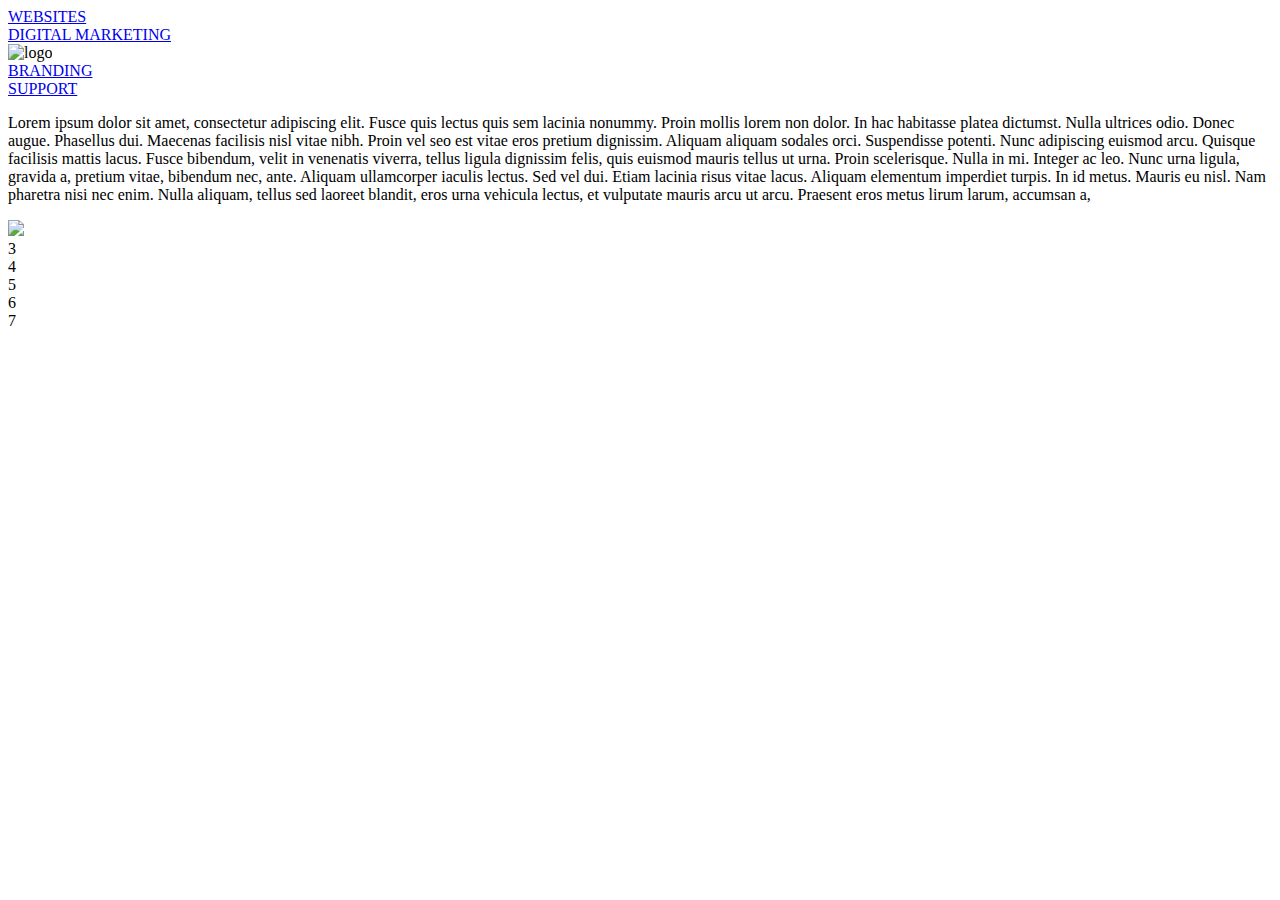
==== hotbot.html @ bc52f697 "Add files via upload" ====
<!doctype html>
<html>
<head>
<meta charset="UTF-8">
<title>Untitled Document</title>
<link href="hotbot.css" rel="stylesheet">
<link href="https://fonts.googleapis.com/css?family=Lato" rel="stylesheet">
</head>

<body>
<div id="wrapper">
<div class="forside">
	<div class="top">
	<div class="navbar">
	<div class="menu_1">
		<li><a href="#">WEBSITES</a></li>
		<li><a href="#">DIGITAL MARKETING</a></li>
	</div>
	<div class="logo">
		<img src="logo.png" alt="logo">
	</div>
	<div class="menu_2">
		<li><a href="#">BRANDING</a></li>
		<li><a href="#">SUPPORT</a></li>
	</div>
	</div>
	</div>
</div>
<div class="web_1">
	<div class="tekst">
		<p>Lorem ipsum dolor sit amet, consectetur adipiscing elit. Fusce quis lectus quis sem lacinia nonummy. Proin mollis lorem non dolor. In hac habitasse platea dictumst. Nulla ultrices odio. Donec augue. Phasellus dui. Maecenas facilisis nisl vitae nibh. Proin vel seo est vitae eros pretium dignissim. Aliquam aliquam sodales orci. Suspendisse potenti. Nunc adipiscing euismod arcu. Quisque facilisis mattis lacus. Fusce bibendum, velit in venenatis viverra, tellus ligula dignissim felis, quis euismod mauris tellus ut urna. Proin scelerisque. Nulla in mi. Integer ac leo. Nunc urna ligula, gravida a, pretium vitae, bibendum nec, ante. Aliquam ullamcorper iaculis lectus. Sed vel dui. Etiam lacinia risus vitae lacus. Aliquam elementum imperdiet turpis. In id metus. Mauris eu nisl. Nam pharetra nisi nec enim. Nulla aliquam, tellus sed laoreet blandit, eros urna vehicula lectus, et vulputate mauris arcu ut arcu. Praesent eros metus lirum larum, accumsan a, </p>
	</div>
	<div id="billede">
		<img src="webbillede.png">
	</div>
</div>
<div class="web_2">3</div>
<div class="digital_1">4</div>
<div class="digital_2">5</div>
<div class="branding_1">6</div>
<div class="branding_2">7</div>
</div>
</body>
</html>
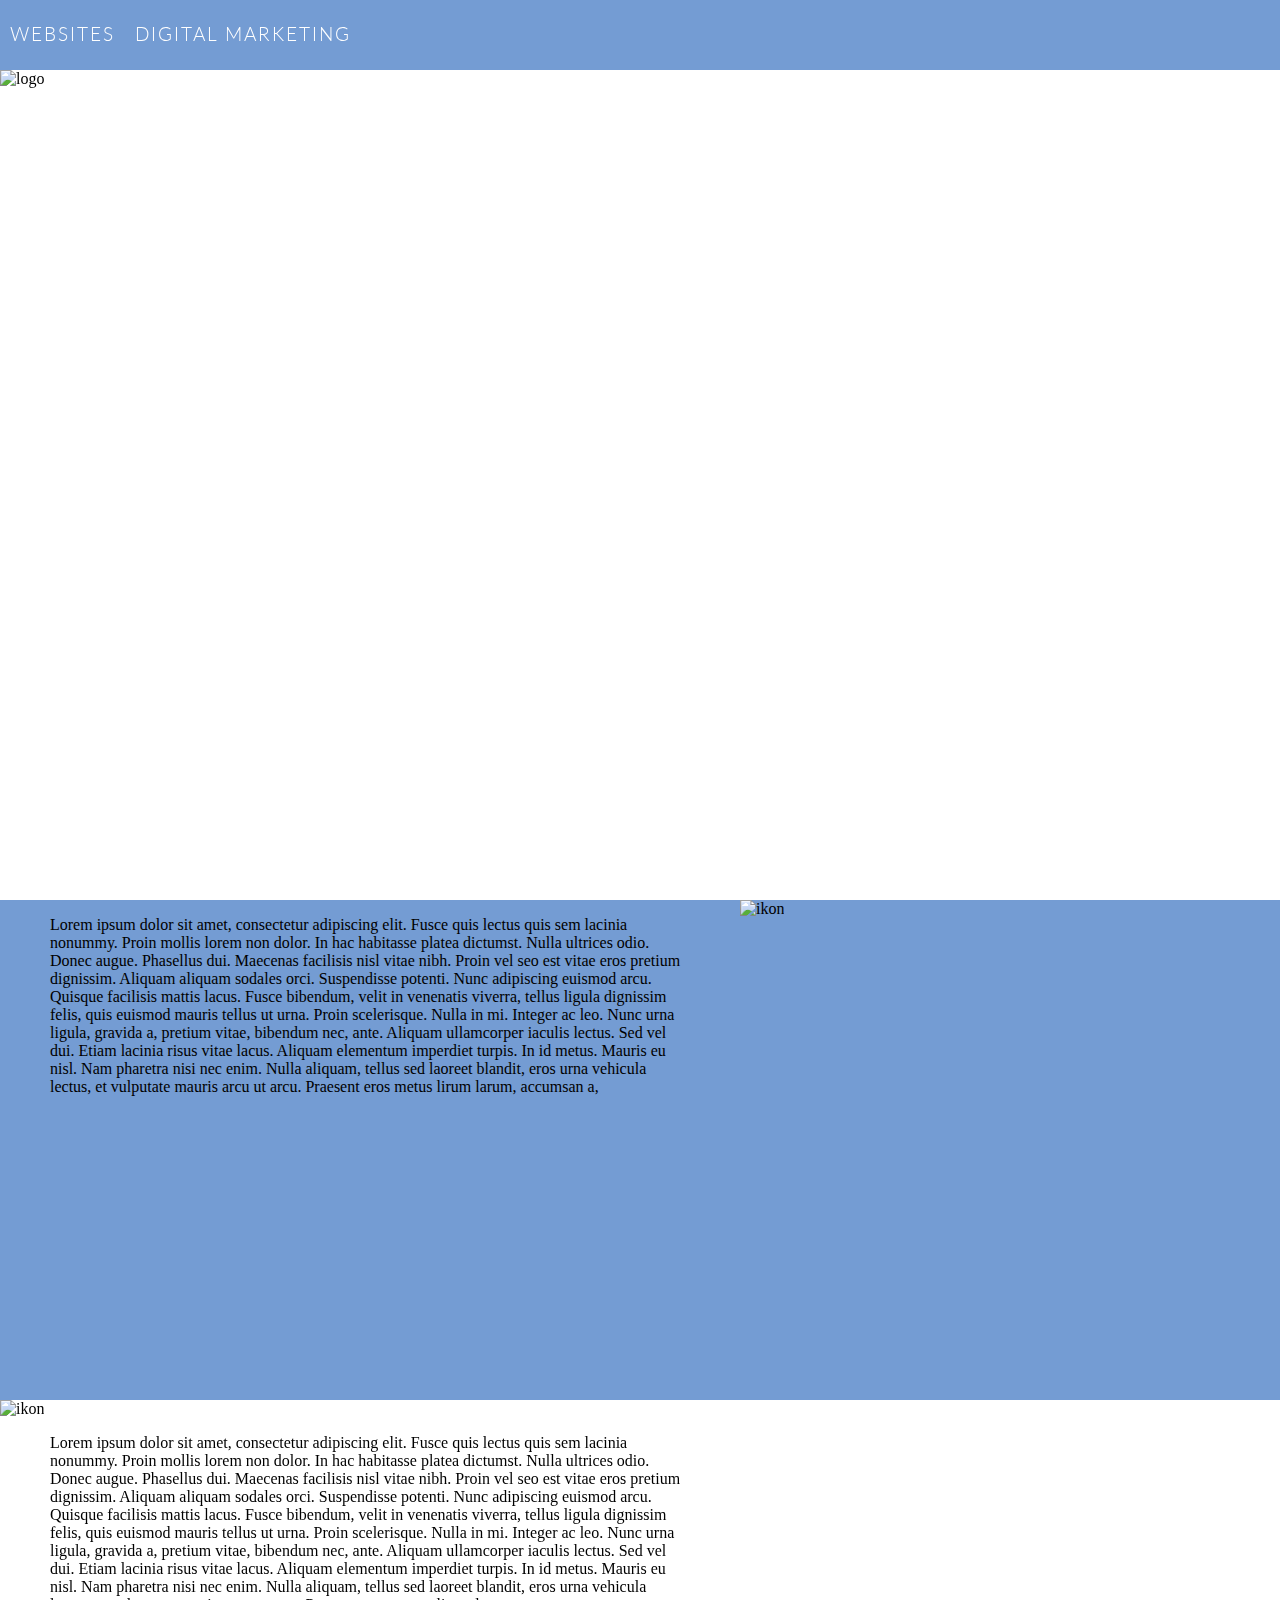
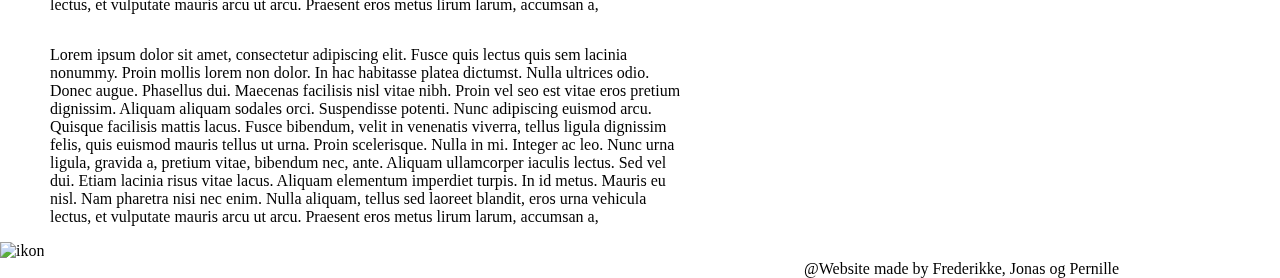
==== commit 35121a58: "Add files via upload" ====
--- a/hotbot.html
+++ b/hotbot.html
@@ -3,42 +3,69 @@
 <head>
 <meta charset="UTF-8">
 <title>Untitled Document</title>
+<meta name="viewport" content="width=device-width; initial-scale=1;">
 <link href="hotbot.css" rel="stylesheet">
 <link href="https://fonts.googleapis.com/css?family=Lato" rel="stylesheet">
 </head>
 
 <body>
 <div id="wrapper">
-<div class="forside">
-	<div class="top">
-	<div class="navbar">
-	<div class="menu_1">
-		<li><a href="#">WEBSITES</a></li>
-		<li><a href="#">DIGITAL MARKETING</a></li>
+  <div class="forside">
+    <div class="top">
+      <div id="navbar">
+        <div class="menu_1">
+          <li><a href="#web_1">WEBSITES</a></li>
+          <li><a href="#digital_1">DIGITAL MARKETING</a></li>
+        </div>
+        <div class="logo"> <img src="logo.png" alt="logo"> </div>
+        <div class="menu_2">
+          <li><a href="#branding_1">BRANDING</a></li>
+          <li><a href="#">SUPPORT</a></li>
+        </div>
+      </div>
+    </div>
+  </div>
+  <div class="web_1">
+    <div class="tekst">
+      <p>Lorem ipsum dolor sit amet, consectetur adipiscing elit. Fusce quis lectus quis sem lacinia nonummy. Proin mollis lorem non dolor. In hac habitasse platea dictumst. Nulla ultrices odio. Donec augue. Phasellus dui. Maecenas facilisis nisl vitae nibh. Proin vel seo est vitae eros pretium dignissim. Aliquam aliquam sodales orci. Suspendisse potenti. Nunc adipiscing euismod arcu. Quisque facilisis mattis lacus. Fusce bibendum, velit in venenatis viverra, tellus ligula dignissim felis, quis euismod mauris tellus ut urna. Proin scelerisque. Nulla in mi. Integer ac leo. Nunc urna ligula, gravida a, pretium vitae, bibendum nec, ante. Aliquam ullamcorper iaculis lectus. Sed vel dui. Etiam lacinia risus vitae lacus. Aliquam elementum imperdiet turpis. In id metus. Mauris eu nisl. Nam pharetra nisi nec enim. Nulla aliquam, tellus sed laoreet blandit, eros urna vehicula lectus, et vulputate mauris arcu ut arcu. Praesent eros metus lirum larum, accumsan a, </p>
+    </div>
+    <div class="billede"> <img src="webbillede.png" alt="ikon"> </div>
+  </div>
+  <div class="web_2">
+    <div class="tom"></div>
+    <div class="betaling_1"></div>
+    <div class="betaling_2"></div>
+    <div class="tom"></div>
+  </div>
+  <div class="digital_1">
+    <div class="billede"> <img src="dm.png" alt="ikon"> </div>
+    <div class="tekst">
+      <p>Lorem ipsum dolor sit amet, consectetur adipiscing elit. Fusce quis lectus quis sem lacinia nonummy. Proin mollis lorem non dolor. In hac habitasse platea dictumst. Nulla ultrices odio. Donec augue. Phasellus dui. Maecenas facilisis nisl vitae nibh. Proin vel seo est vitae eros pretium dignissim. Aliquam aliquam sodales orci. Suspendisse potenti. Nunc adipiscing euismod arcu. Quisque facilisis mattis lacus. Fusce bibendum, velit in venenatis viverra, tellus ligula dignissim felis, quis euismod mauris tellus ut urna. Proin scelerisque. Nulla in mi. Integer ac leo. Nunc urna ligula, gravida a, pretium vitae, bibendum nec, ante. Aliquam ullamcorper iaculis lectus. Sed vel dui. Etiam lacinia risus vitae lacus. Aliquam elementum imperdiet turpis. In id metus. Mauris eu nisl. Nam pharetra nisi nec enim. Nulla aliquam, tellus sed laoreet blandit, eros urna vehicula lectus, et vulputate mauris arcu ut arcu. Praesent eros metus lirum larum, accumsan a, </p>
+    </div>
+  </div>
+  <div class="digital_2">
+	<div class="tom"></div>
+    <div class="betaling_1"></div>
+    <div class="betaling_2"></div>
+    <div class="tom"></div>
+  </div>
+  <div class="branding_1">
+	<div class="tekst">
+      <p>Lorem ipsum dolor sit amet, consectetur adipiscing elit. Fusce quis lectus quis sem lacinia nonummy. Proin mollis lorem non dolor. In hac habitasse platea dictumst. Nulla ultrices odio. Donec augue. Phasellus dui. Maecenas facilisis nisl vitae nibh. Proin vel seo est vitae eros pretium dignissim. Aliquam aliquam sodales orci. Suspendisse potenti. Nunc adipiscing euismod arcu. Quisque facilisis mattis lacus. Fusce bibendum, velit in venenatis viverra, tellus ligula dignissim felis, quis euismod mauris tellus ut urna. Proin scelerisque. Nulla in mi. Integer ac leo. Nunc urna ligula, gravida a, pretium vitae, bibendum nec, ante. Aliquam ullamcorper iaculis lectus. Sed vel dui. Etiam lacinia risus vitae lacus. Aliquam elementum imperdiet turpis. In id metus. Mauris eu nisl. Nam pharetra nisi nec enim. Nulla aliquam, tellus sed laoreet blandit, eros urna vehicula lectus, et vulputate mauris arcu ut arcu. Praesent eros metus lirum larum, accumsan a, </p>
+    </div>
+    <div class="billede"> <img src="brandingikon.png" alt="ikon"> </div>
+  </div>
+  <div class="branding_2">
+	<div class="tom"></div>
+    <div class="betaling_1"></div>
+    <div class="betaling_2"></div>
+    <div class="tom"></div>
+  </div>
+	<div class="support">
+		
 	</div>
-	<div class="logo">
-		<img src="logo.png" alt="logo">
-	</div>
-	<div class="menu_2">
-		<li><a href="#">BRANDING</a></li>
-		<li><a href="#">SUPPORT</a></li>
-	</div>
-	</div>
-	</div>
-</div>
-<div class="web_1">
-	<div class="tekst">
-		<p>Lorem ipsum dolor sit amet, consectetur adipiscing elit. Fusce quis lectus quis sem lacinia nonummy. Proin mollis lorem non dolor. In hac habitasse platea dictumst. Nulla ultrices odio. Donec augue. Phasellus dui. Maecenas facilisis nisl vitae nibh. Proin vel seo est vitae eros pretium dignissim. Aliquam aliquam sodales orci. Suspendisse potenti. Nunc adipiscing euismod arcu. Quisque facilisis mattis lacus. Fusce bibendum, velit in venenatis viverra, tellus ligula dignissim felis, quis euismod mauris tellus ut urna. Proin scelerisque. Nulla in mi. Integer ac leo. Nunc urna ligula, gravida a, pretium vitae, bibendum nec, ante. Aliquam ullamcorper iaculis lectus. Sed vel dui. Etiam lacinia risus vitae lacus. Aliquam elementum imperdiet turpis. In id metus. Mauris eu nisl. Nam pharetra nisi nec enim. Nulla aliquam, tellus sed laoreet blandit, eros urna vehicula lectus, et vulputate mauris arcu ut arcu. Praesent eros metus lirum larum, accumsan a, </p>
-	</div>
-	<div id="billede">
-		<img src="webbillede.png">
-	</div>
-</div>
-<div class="web_2">3</div>
-<div class="digital_1">4</div>
-<div class="digital_2">5</div>
-<div class="branding_1">6</div>
-<div class="branding_2">7</div>
-</div>
+	<footer>
+		@Website made by Frederikke, Jonas og Pernille
+	</footer>
 </body>
 </html>
--- a/hotbot.css
+++ b/hotbot.css
@@ -0,0 +1,114 @@
+@charset "UTF-8";
+/* CSS Document */
+body {
+	margin: 0;
+	padidng: 0;
+}
+#wrapper {
+	display: flex;
+	flex-wrap: wrap;
+	justify-content: space-around;
+	margin-left: auto;
+	margin-right: auto;
+	min-height: 100%;
+}
+
+.forside {
+	display: flex;
+	width: 100%;
+	height: 900px;
+	background-image: url(forside.jpg);
+	background-position: center;
+	background-size: cover;
+	position: fixed;
+	z-index: -10;
+}
+.menu_1 {
+	width: 40%;
+	height: 70px;
+	
+	
+}
+.logo {
+	width: 20%;
+}
+.logo img {
+	width: 20%;
+	position: fixed;
+	
+}
+.menu_2 {
+	width: 40%;
+	height: 70px;
+}
+.menu_1 a {
+	float: left;
+	margin: 0px 10px 0px 10px;
+	margin-top: 22px;
+	font-weight: 300;
+	margin-bottom: 12px;
+	color: #FFFFFF;
+	text-decoration: none;
+}
+.menu_1 li {
+	list-style: none;
+	margin:0;
+	padding:0;
+	display: inline;
+	font-family: 'Lato', sans-serif;;
+	font-size: 1.2em; 
+	letter-spacing: 2px;
+}
+.menu_2 a {
+	float: right;
+	margin: 0px 10px 0px 10px;
+	margin-top: 22px;
+	font-weight: 300;
+	margin-bottom: 12px;
+	color: #FFFFFF;
+	text-decoration: none;
+}
+.menu_2 li {
+	list-style: none;
+	margin:0;
+	padding:0;
+	display: inline;
+	font-family: 'Lato', sans-serif;
+	font-size: 1.2em; 
+	letter-spacing: 2px;
+	text-decoration: none;
+}
+.navbar {
+	width: 100%;
+	background-color: rgba(116,156,211,0.75);
+	display: flex;
+	position: fixed;
+}
+.top {
+	background-color: #749CD3;
+	width:100%;
+	height: 70px; 
+}
+.web_1 {
+	height: 500px;
+	background-color: #749CD3;
+	width: 100%;
+	display: flex;
+	margin-top: 900px;
+}
+#billede {
+	width:50%;
+}
+.tekst {
+	width:50%;
+	padding: 0px 50px;
+}
+#billede img {
+	max-height: 400px;
+	margin: 0 auto;
+	display: block;
+	padding-top: 40px
+}
+.web_2 {
+	height: 500px;
+}
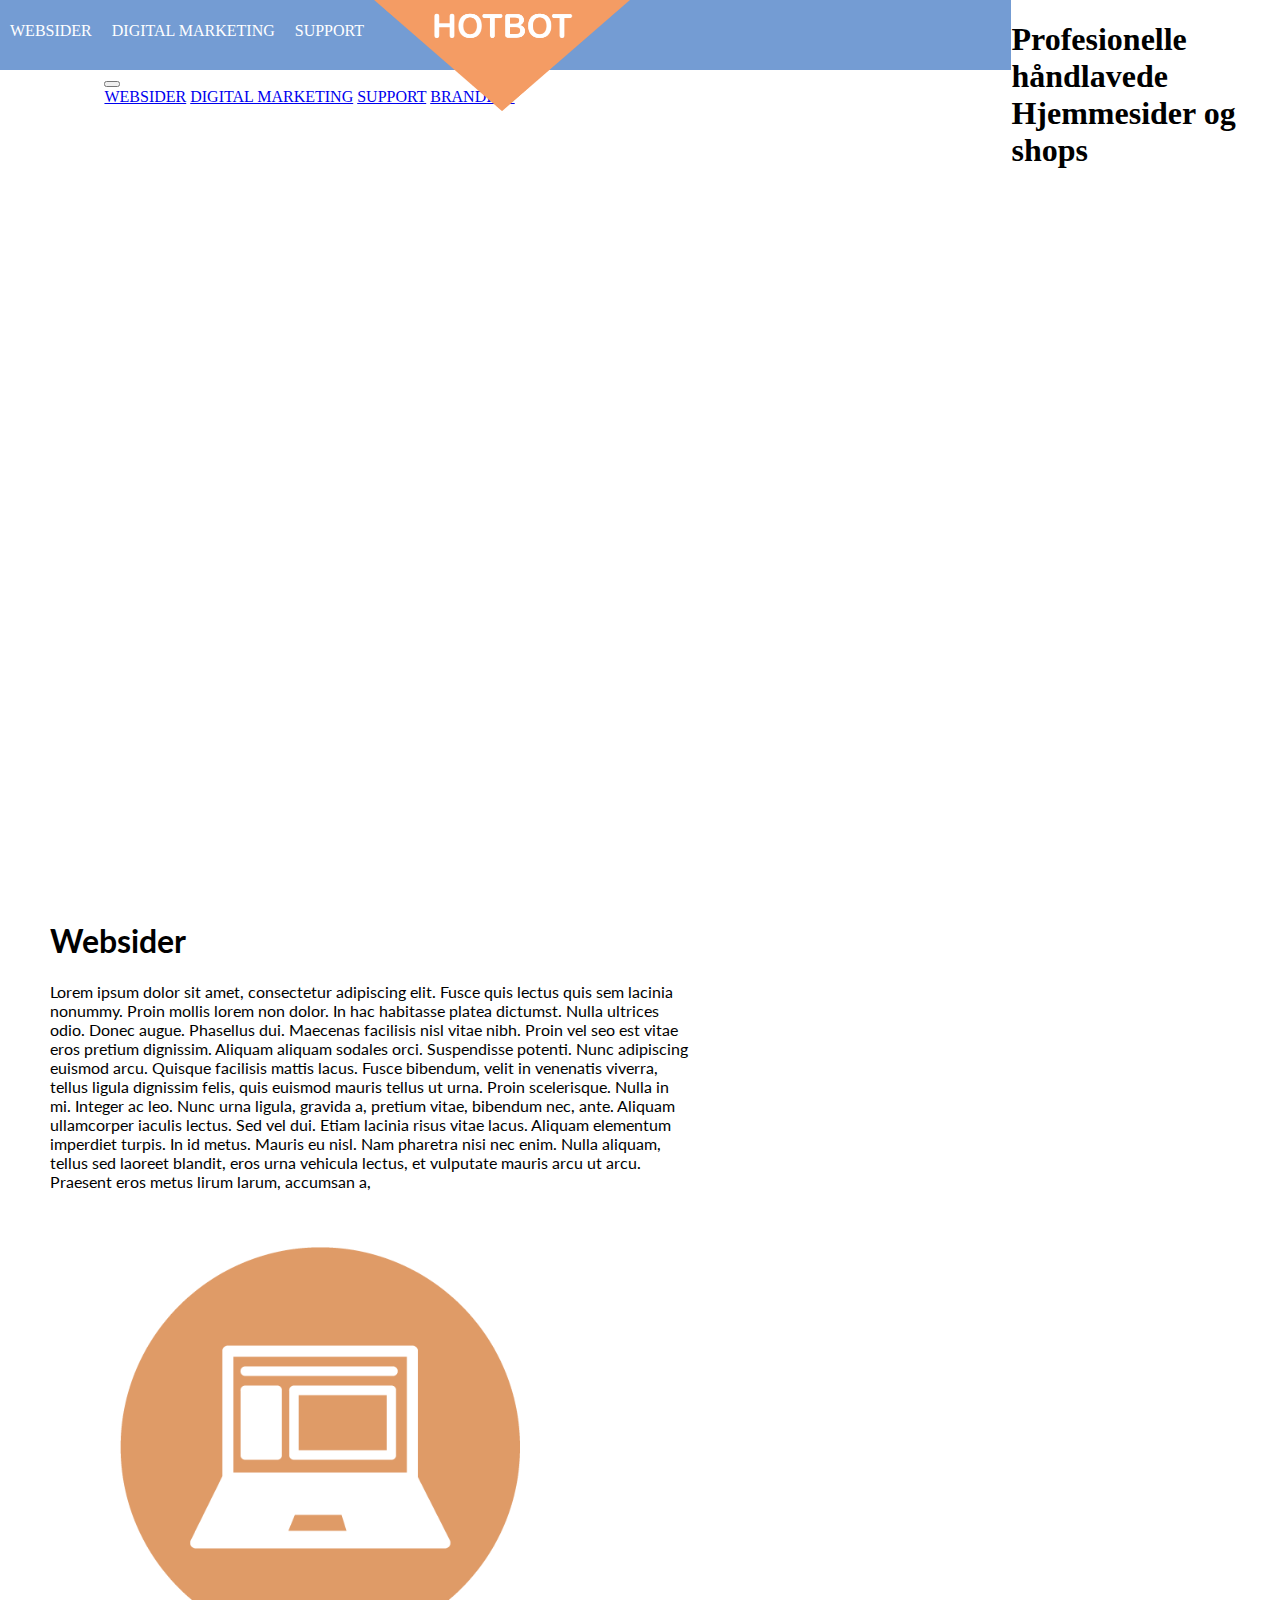
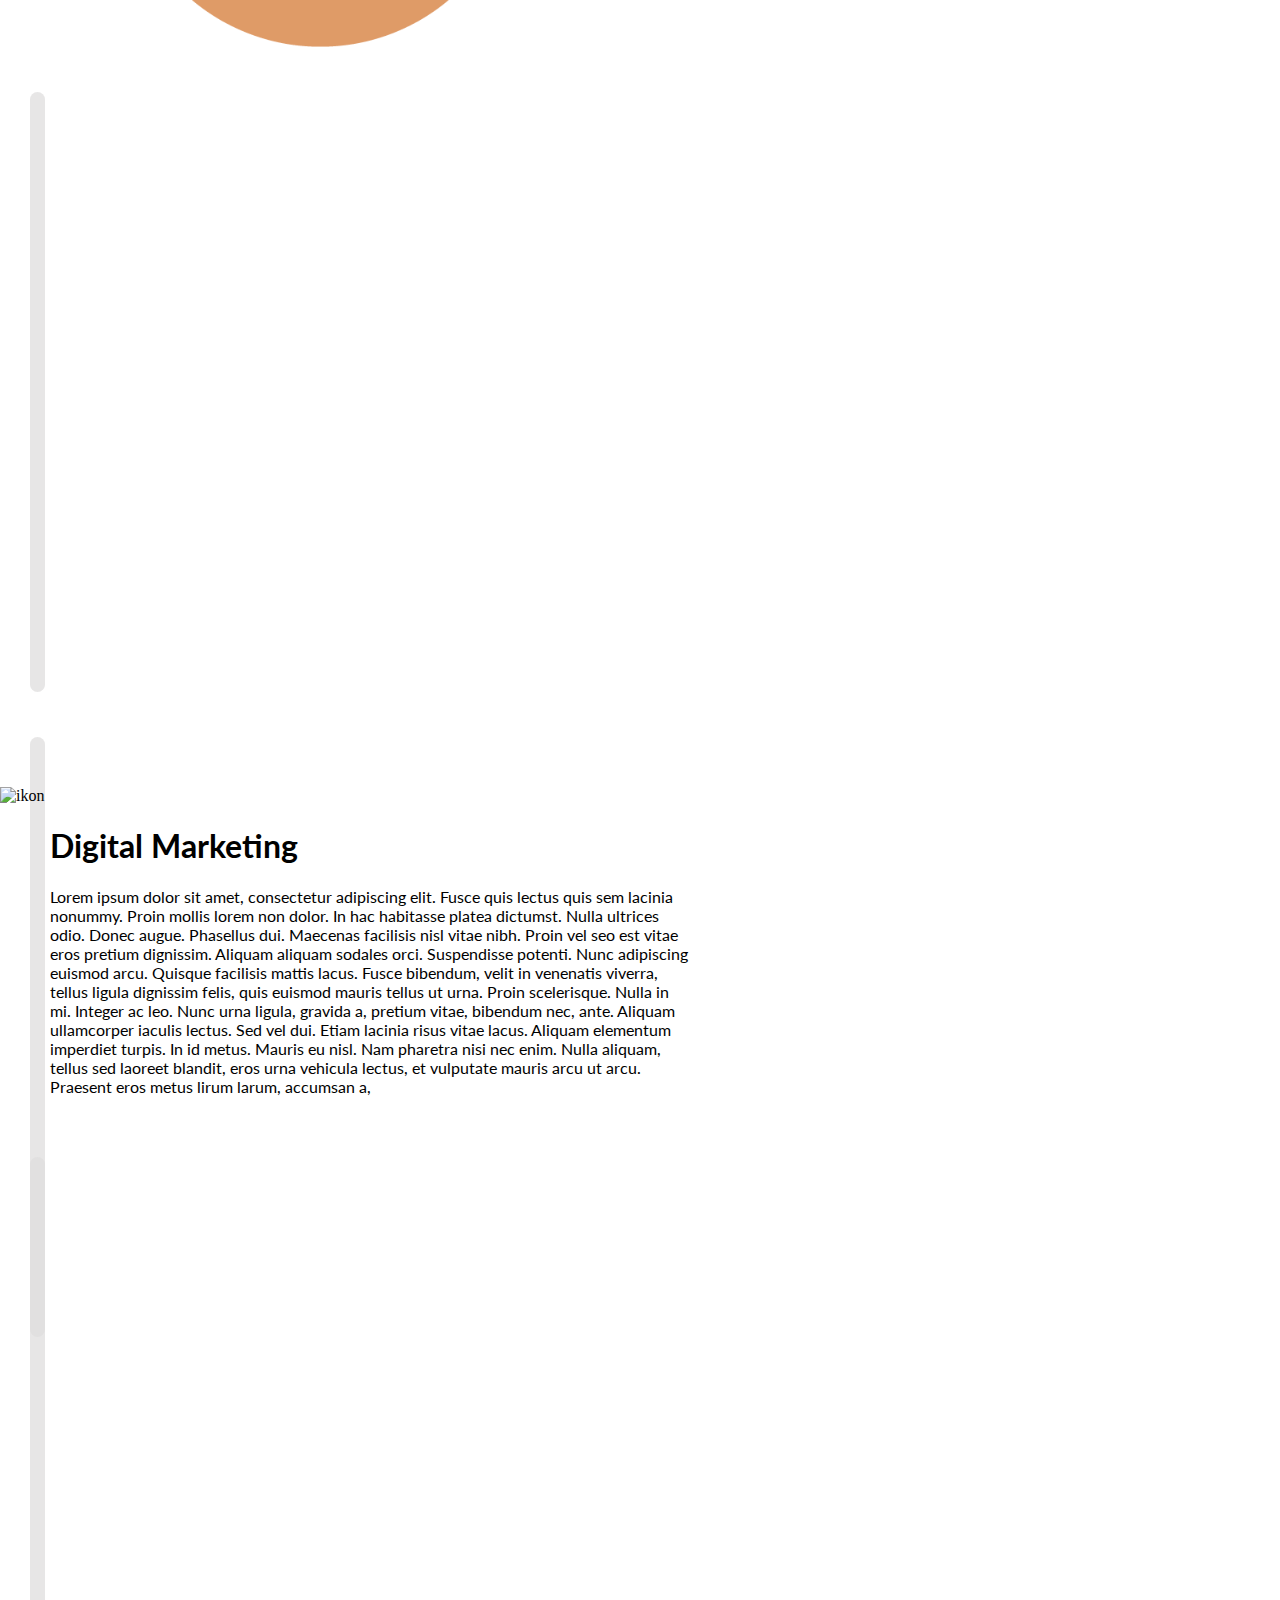
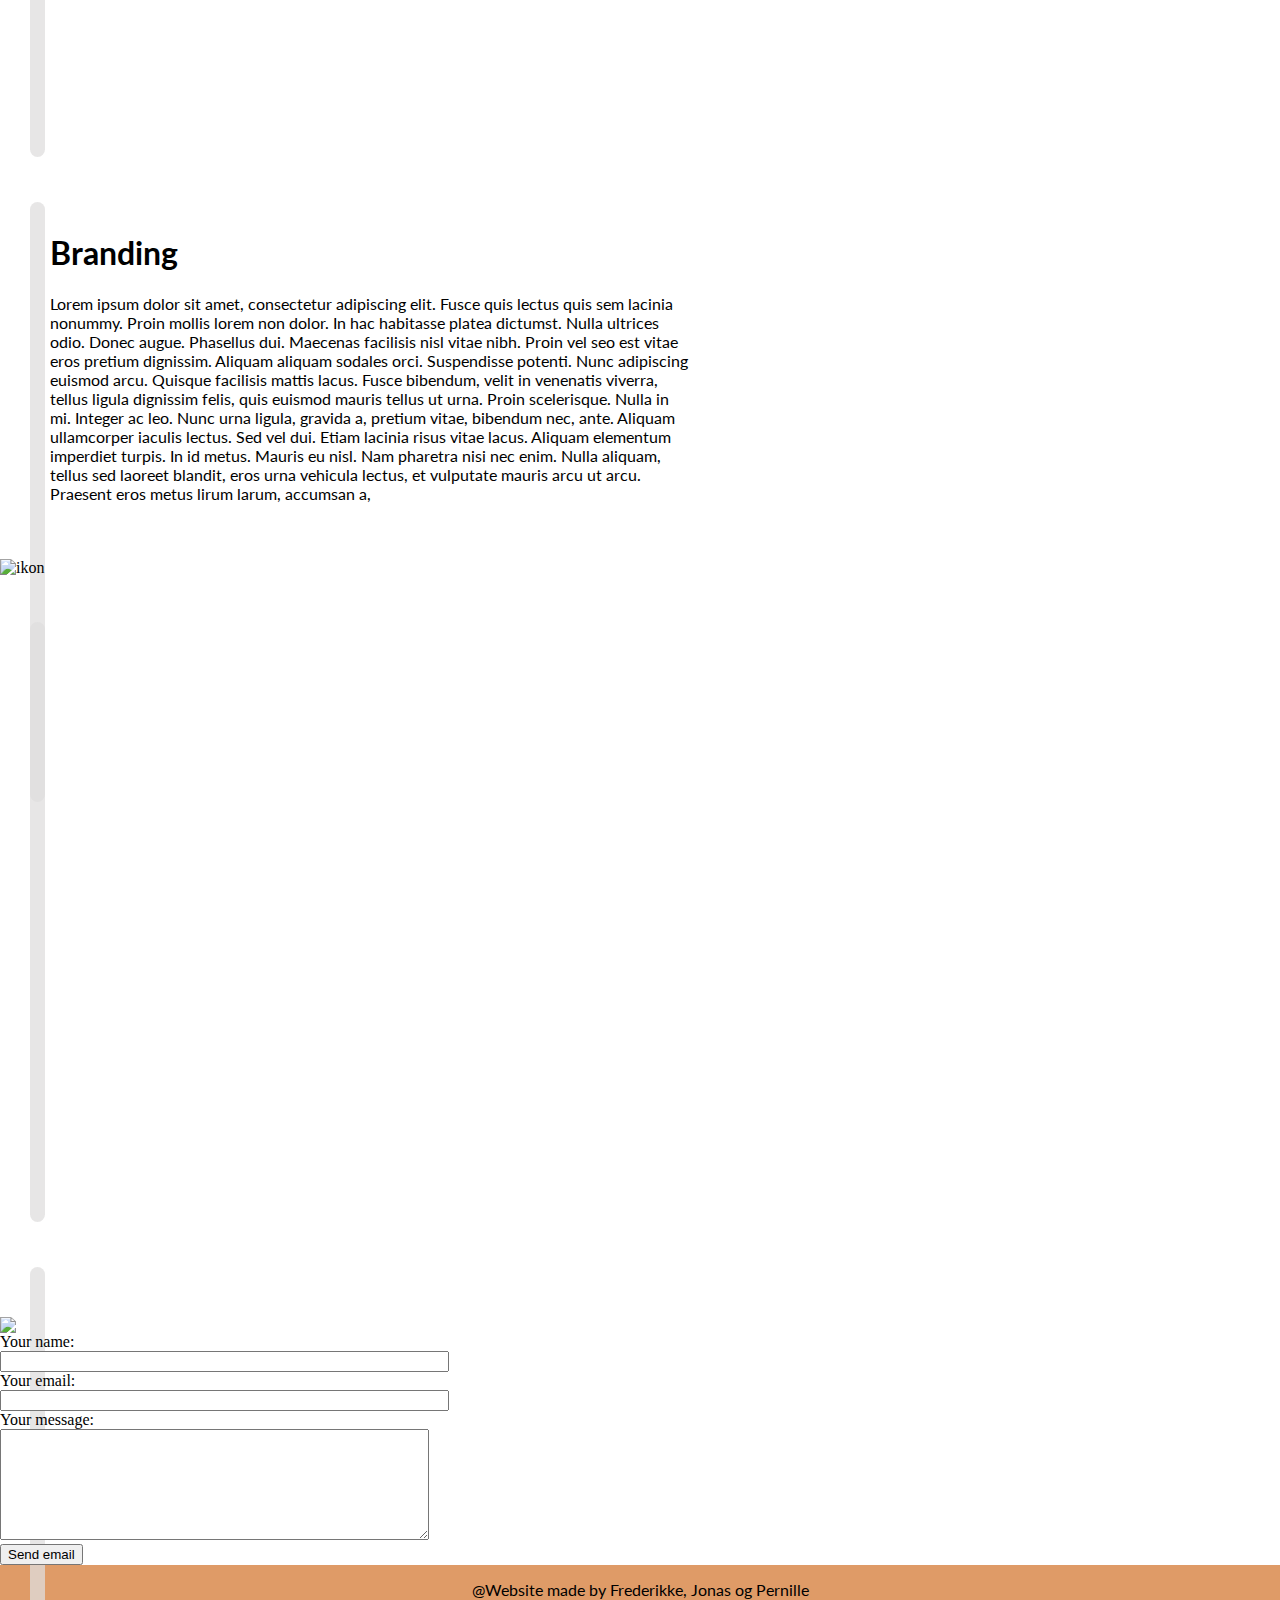
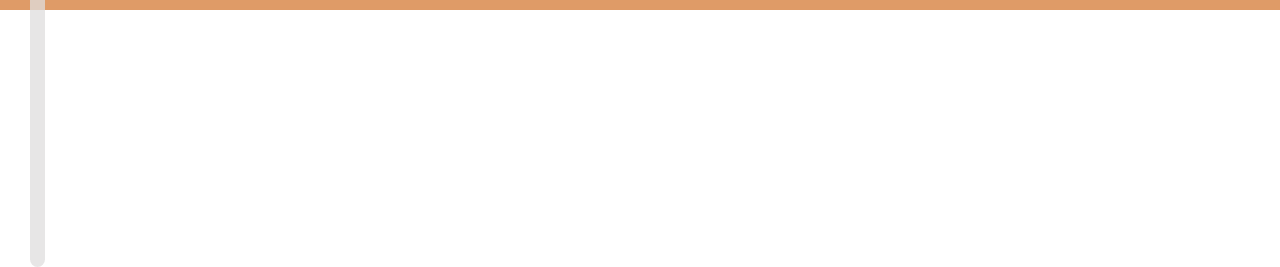
==== commit 6dd1d4a8: "Add files via upload" ====
--- a/hotbot.html
+++ b/hotbot.html
@@ -3,69 +3,120 @@
 <head>
 <meta charset="UTF-8">
 <title>Untitled Document</title>
+<script type="text/javascript" src="https://code.jquery.com/jquery-3.2.1.min.js"></script>
+<script type="text/javascript" src="jquery.scrollTo.min.js"></script>
 <meta name="viewport" content="width=device-width; initial-scale=1;">
 <link href="hotbot.css" rel="stylesheet">
 <link href="https://fonts.googleapis.com/css?family=Lato" rel="stylesheet">
+<script type="text/javascript">
+		
+		$(document).ready(function(){	
+		//Implementing the scroll to plugin.
+		
+		$("#stickynav a").click(function(e){
+			e.preventDefault();
+			$(window).scrollTo(this.hash,1000);
+			
+		});
+	// -> end document ready	
+	});
+		
+	
+</script>
 </head>
 
 <body>
-<div id="wrapper">
+<div class="wrapper">
   <div class="forside">
     <div class="top">
-      <div id="navbar">
-        <div class="menu_1">
-          <li><a href="#web_1">WEBSITES</a></li>
-          <li><a href="#digital_1">DIGITAL MARKETING</a></li>
-        </div>
+      <div class="menu_1">
+        <nav id="stickynav"> <a href="#web_1">WEBSIDER</a> <a href="#digital_1">DIGITAL MARKETING</a> <a class="right" href="#support">SUPPORT</a> <a class="right" href="#branding_1">BRANDING</a> </nav>
         <div class="logo"> <img src="logo.png" alt="logo"> </div>
-        <div class="menu_2">
-          <li><a href="#branding_1">BRANDING</a></li>
-          <li><a href="#">SUPPORT</a></li>
-        </div>
+      </div>
+      <div class="mobile">
+        <button></button>
+        <div> <a href="#web_1">WEBSIDER</a> <a href="#digital_1">DIGITAL MARKETING</a> <a class="right" href="#support">SUPPORT</a> <a class="right" href="#branding_1">BRANDING</a> </div>
+      </div>
+    </div>
+    <h1 id="forside2">Profesionelle håndlavede<br>
+      Hjemmesider og shops</h1>
+  </div>
+  <div id="web_1">
+    <div class="center">
+      <div class="tekst">
+        <h1> Websider </h1>
+        <p>Lorem ipsum dolor sit amet, consectetur adipiscing elit. Fusce quis lectus quis sem lacinia nonummy. Proin mollis lorem non dolor. In hac habitasse platea dictumst. Nulla ultrices odio. Donec augue. Phasellus dui. Maecenas facilisis nisl vitae nibh. Proin vel seo est vitae eros pretium dignissim. Aliquam aliquam sodales orci. Suspendisse potenti. Nunc adipiscing euismod arcu. Quisque facilisis mattis lacus. Fusce bibendum, velit in venenatis viverra, tellus ligula dignissim felis, quis euismod mauris tellus ut urna. Proin scelerisque. Nulla in mi. Integer ac leo. Nunc urna ligula, gravida a, pretium vitae, bibendum nec, ante. Aliquam ullamcorper iaculis lectus. Sed vel dui. Etiam lacinia risus vitae lacus. Aliquam elementum imperdiet turpis. In id metus. Mauris eu nisl. Nam pharetra nisi nec enim. Nulla aliquam, tellus sed laoreet blandit, eros urna vehicula lectus, et vulputate mauris arcu ut arcu. Praesent eros metus lirum larum, accumsan a, </p>
+      </div>
+      <div class="billede"> <img src="webbillede.png" alt="ikon"> </div>
+    </div>
+  </div>
+  <div class="web_2">
+    <div class="center">
+      <div class="betaling_1"></div>
+      <div class="betaling_2"></div>
+    </div>
+  </div>
+  <div id="digital_1">
+    <div class="center">
+      <div class="billede"> <img src="dm.png" alt="ikon"> </div>
+      <div class="tekst">
+        <h1> Digital Marketing </h1>
+        <p>Lorem ipsum dolor sit amet, consectetur adipiscing elit. Fusce quis lectus quis sem lacinia nonummy. Proin mollis lorem non dolor. In hac habitasse platea dictumst. Nulla ultrices odio. Donec augue. Phasellus dui. Maecenas facilisis nisl vitae nibh. Proin vel seo est vitae eros pretium dignissim. Aliquam aliquam sodales orci. Suspendisse potenti. Nunc adipiscing euismod arcu. Quisque facilisis mattis lacus. Fusce bibendum, velit in venenatis viverra, tellus ligula dignissim felis, quis euismod mauris tellus ut urna. Proin scelerisque. Nulla in mi. Integer ac leo. Nunc urna ligula, gravida a, pretium vitae, bibendum nec, ante. Aliquam ullamcorper iaculis lectus. Sed vel dui. Etiam lacinia risus vitae lacus. Aliquam elementum imperdiet turpis. In id metus. Mauris eu nisl. Nam pharetra nisi nec enim. Nulla aliquam, tellus sed laoreet blandit, eros urna vehicula lectus, et vulputate mauris arcu ut arcu. Praesent eros metus lirum larum, accumsan a, </p>
       </div>
     </div>
   </div>
-  <div class="web_1">
-    <div class="tekst">
-      <p>Lorem ipsum dolor sit amet, consectetur adipiscing elit. Fusce quis lectus quis sem lacinia nonummy. Proin mollis lorem non dolor. In hac habitasse platea dictumst. Nulla ultrices odio. Donec augue. Phasellus dui. Maecenas facilisis nisl vitae nibh. Proin vel seo est vitae eros pretium dignissim. Aliquam aliquam sodales orci. Suspendisse potenti. Nunc adipiscing euismod arcu. Quisque facilisis mattis lacus. Fusce bibendum, velit in venenatis viverra, tellus ligula dignissim felis, quis euismod mauris tellus ut urna. Proin scelerisque. Nulla in mi. Integer ac leo. Nunc urna ligula, gravida a, pretium vitae, bibendum nec, ante. Aliquam ullamcorper iaculis lectus. Sed vel dui. Etiam lacinia risus vitae lacus. Aliquam elementum imperdiet turpis. In id metus. Mauris eu nisl. Nam pharetra nisi nec enim. Nulla aliquam, tellus sed laoreet blandit, eros urna vehicula lectus, et vulputate mauris arcu ut arcu. Praesent eros metus lirum larum, accumsan a, </p>
-    </div>
-    <div class="billede"> <img src="webbillede.png" alt="ikon"> </div>
-  </div>
-  <div class="web_2">
-    <div class="tom"></div>
-    <div class="betaling_1"></div>
-    <div class="betaling_2"></div>
-    <div class="tom"></div>
-  </div>
-  <div class="digital_1">
-    <div class="billede"> <img src="dm.png" alt="ikon"> </div>
-    <div class="tekst">
-      <p>Lorem ipsum dolor sit amet, consectetur adipiscing elit. Fusce quis lectus quis sem lacinia nonummy. Proin mollis lorem non dolor. In hac habitasse platea dictumst. Nulla ultrices odio. Donec augue. Phasellus dui. Maecenas facilisis nisl vitae nibh. Proin vel seo est vitae eros pretium dignissim. Aliquam aliquam sodales orci. Suspendisse potenti. Nunc adipiscing euismod arcu. Quisque facilisis mattis lacus. Fusce bibendum, velit in venenatis viverra, tellus ligula dignissim felis, quis euismod mauris tellus ut urna. Proin scelerisque. Nulla in mi. Integer ac leo. Nunc urna ligula, gravida a, pretium vitae, bibendum nec, ante. Aliquam ullamcorper iaculis lectus. Sed vel dui. Etiam lacinia risus vitae lacus. Aliquam elementum imperdiet turpis. In id metus. Mauris eu nisl. Nam pharetra nisi nec enim. Nulla aliquam, tellus sed laoreet blandit, eros urna vehicula lectus, et vulputate mauris arcu ut arcu. Praesent eros metus lirum larum, accumsan a, </p>
+  <div class="digital_2">
+    <div class="center">
+      <div class="betaling_1"></div>
+      <div class="betaling_2"></div>
     </div>
   </div>
-  <div class="digital_2">
-	<div class="tom"></div>
-    <div class="betaling_1"></div>
-    <div class="betaling_2"></div>
-    <div class="tom"></div>
-  </div>
-  <div class="branding_1">
-	<div class="tekst">
-      <p>Lorem ipsum dolor sit amet, consectetur adipiscing elit. Fusce quis lectus quis sem lacinia nonummy. Proin mollis lorem non dolor. In hac habitasse platea dictumst. Nulla ultrices odio. Donec augue. Phasellus dui. Maecenas facilisis nisl vitae nibh. Proin vel seo est vitae eros pretium dignissim. Aliquam aliquam sodales orci. Suspendisse potenti. Nunc adipiscing euismod arcu. Quisque facilisis mattis lacus. Fusce bibendum, velit in venenatis viverra, tellus ligula dignissim felis, quis euismod mauris tellus ut urna. Proin scelerisque. Nulla in mi. Integer ac leo. Nunc urna ligula, gravida a, pretium vitae, bibendum nec, ante. Aliquam ullamcorper iaculis lectus. Sed vel dui. Etiam lacinia risus vitae lacus. Aliquam elementum imperdiet turpis. In id metus. Mauris eu nisl. Nam pharetra nisi nec enim. Nulla aliquam, tellus sed laoreet blandit, eros urna vehicula lectus, et vulputate mauris arcu ut arcu. Praesent eros metus lirum larum, accumsan a, </p>
+  <div id="branding_1">
+    <div class="center">
+      <div class="tekst">
+        <h1> Branding </h1>
+        <p>Lorem ipsum dolor sit amet, consectetur adipiscing elit. Fusce quis lectus quis sem lacinia nonummy. Proin mollis lorem non dolor. In hac habitasse platea dictumst. Nulla ultrices odio. Donec augue. Phasellus dui. Maecenas facilisis nisl vitae nibh. Proin vel seo est vitae eros pretium dignissim. Aliquam aliquam sodales orci. Suspendisse potenti. Nunc adipiscing euismod arcu. Quisque facilisis mattis lacus. Fusce bibendum, velit in venenatis viverra, tellus ligula dignissim felis, quis euismod mauris tellus ut urna. Proin scelerisque. Nulla in mi. Integer ac leo. Nunc urna ligula, gravida a, pretium vitae, bibendum nec, ante. Aliquam ullamcorper iaculis lectus. Sed vel dui. Etiam lacinia risus vitae lacus. Aliquam elementum imperdiet turpis. In id metus. Mauris eu nisl. Nam pharetra nisi nec enim. Nulla aliquam, tellus sed laoreet blandit, eros urna vehicula lectus, et vulputate mauris arcu ut arcu. Praesent eros metus lirum larum, accumsan a, </p>
+      </div>
+      <div class="billede"> <img src="brandingikon.png" alt="ikon"> </div>
     </div>
-    <div class="billede"> <img src="brandingikon.png" alt="ikon"> </div>
   </div>
   <div class="branding_2">
-	<div class="tom"></div>
-    <div class="betaling_1"></div>
-    <div class="betaling_2"></div>
-    <div class="tom"></div>
+    <div class="center">
+      <div class="betaling_1"></div>
+      <div class="betaling_2"></div>
+    </div>
   </div>
-	<div class="support">
-		
-	</div>
-	<footer>
-		@Website made by Frederikke, Jonas og Pernille
-	</footer>
+  <div id="support">
+    <div class="center">
+      <div class="billede"><img src="support.png"></div>
+      <!---taget fra: https://www.123contactform.com/html-contact-form/-->
+      <div id="contact">
+        <form id="contact_form" action="#" method="POST" enctype="multipart/form-data">
+          <div class="row">
+            <label for="name">Your name:</label>
+            <br />
+            <input id="name" class="input" name="name" type="text" size="53px" />
+            <br />
+          </div>
+          <div class="row">
+            <label for="email">Your email:</label>
+            <br />
+            <input id="email" class="input" name="email" type="text"  size="53px"/>
+            <br/>
+          </div>
+          <div class="row">
+            <label for="message">Your message:</label>
+            <br />
+            <textarea id="message" class="input" name="message" rows="7" cols="51"></textarea>
+            <br />
+          </div>
+          <input id="submit_button" type="submit" value="Send email" />
+        </form>
+      </div>
+    </div>
+  </div>
+  <footer> @Website made by Frederikke, Jonas og Pernille </footer>
+</div>
+<script src="index.js"></script>
 </body>
 </html>
--- a/hotbot.css
+++ b/hotbot.css
@@ -1,114 +1,177 @@
 @charset "UTF-8";
 /* CSS Document */
 body {
-	margin: 0;
-	padidng: 0;
+    margin: 0;
+    padidng: 0;
 }
 #wrapper {
-	display: flex;
-	flex-wrap: wrap;
-	justify-content: space-around;
-	margin-left: auto;
-	margin-right: auto;
-	min-height: 100%;
+    display: flex;
+    flex-wrap: wrap;
+    justify-content: space-around;
+    margin-left: auto;
+    margin-right: auto;
+    min-height: 100%;
 }
-
 .forside {
-	display: flex;
-	width: 100%;
-	height: 900px;
-	background-image: url(forside.jpg);
-	background-position: center;
-	background-size: cover;
-	position: fixed;
-	z-index: -10;
+    display: flex;
+    width: 100%;
+    height: 900px;
+    background-image: url(forside.jpg);
+    background-position: center;
+    background-size: cover;
 }
 .menu_1 {
-	width: 40%;
-	height: 70px;
-	
-	
+    width: 40%;
+    height: 70px;
 }
 .logo {
-	width: 20%;
+    width: 20%;
 }
 .logo img {
-	width: 20%;
-	position: fixed;
-	
+    width: 20%;
+    position: fixed;
 }
 .menu_2 {
-	width: 40%;
-	height: 70px;
+    width: 40%;
+    height: 70px;
 }
 .menu_1 a {
-	float: left;
-	margin: 0px 10px 0px 10px;
-	margin-top: 22px;
-	font-weight: 300;
-	margin-bottom: 12px;
-	color: #FFFFFF;
-	text-decoration: none;
+    float: left;
+    margin: 0px 10px 0px 10px;
+    margin-top: 22px;
+    font-weight: 300;
+    margin-bottom: 12px;
+    color: #FFFFFF;
+    text-decoration: none;
 }
 .menu_1 li {
-	list-style: none;
-	margin:0;
-	padding:0;
-	display: inline;
-	font-family: 'Lato', sans-serif;;
-	font-size: 1.2em; 
-	letter-spacing: 2px;
+    list-style: none;
+    margin: 0;
+    padding: 0;
+    display: inline;
+    font-family: 'Lato', sans-serif;
+    ;
+    font-size: 1.2em;
+    letter-spacing: 2px;
 }
 .menu_2 a {
-	float: right;
-	margin: 0px 10px 0px 10px;
-	margin-top: 22px;
-	font-weight: 300;
-	margin-bottom: 12px;
-	color: #FFFFFF;
-	text-decoration: none;
+    float: right;
+    margin: 0px 10px 0px 10px;
+    margin-top: 22px;
+    font-weight: 300;
+    margin-bottom: 12px;
+    color: #FFFFFF;
+    text-decoration: none;
 }
 .menu_2 li {
-	list-style: none;
-	margin:0;
-	padding:0;
-	display: inline;
-	font-family: 'Lato', sans-serif;
-	font-size: 1.2em; 
-	letter-spacing: 2px;
-	text-decoration: none;
+    list-style: none;
+    margin: 0;
+    padding: 0;
+    display: inline;
+    font-family: 'Lato', sans-serif;
+    font-size: 1.2em;
+    letter-spacing: 2px;
+    text-decoration: none;
 }
-.navbar {
-	width: 100%;
-	background-color: rgba(116,156,211,0.75);
-	display: flex;
-	position: fixed;
+#navbar {
+    width: 100%;
+    background-color: rgba(116,156,211,0.75);
+    display: flex;
+    position: fixed;
 }
 .top {
-	background-color: #749CD3;
-	width:100%;
-	height: 70px; 
+    background-color: #749CD3;
+    width: 100%;
+    height: 70px;
 }
 .web_1 {
-	height: 500px;
-	background-color: #749CD3;
-	width: 100%;
-	display: flex;
-	margin-top: 900px;
+    height: 500px;
+    background-color: #749CD3;
+    width: 100%;
+    display: flex;
 }
-#billede {
-	width:50%;
+.billede {
+    width: 50%;
 }
 .tekst {
-	width:50%;
-	padding: 0px 50px;
+    width: 50%;
+    padding: 0px 50px;
+    font-family: lato, "sans serif";
 }
-#billede img {
-	max-height: 400px;
-	margin: 0 auto;
-	display: block;
-	padding-top: 40px
+.billede img {
+    max-height: 400px;
+    margin: 0 auto;
+    display: block;
+    padding-top: 40px
 }
 .web_2 {
+    height: 700px;
+    width: 100%;
+    background-image: url(office.jpg);
+    background-position: center;
+    background-repeat: no-repeat;
+    background-size: cover;
+    display: flex;
+}
+.tom {
+    width: 25%;
+    height: 400px;
+}
+.betaling_1 {
+    width: 25%;
+    background-color: rgba(223,221,221,0.75);
+    height: 600px;
+    margin: 45px 30px;
+    border-radius: 20px;
+}
+.betaling_2 {
+    width: 25%;
+    background-color: rgba(223,221,221,0.75);
+    height: 600px;
+    margin: 45px 30px;
+    border-radius: 20px;
+}
+.digital_1 {
+    height: 500px;
+    width: 100%;
+    background-color: #749CD3;
+    display: flex;
+}
+.digital_2 {
+	height: 700px;
+    width: 100%;
+    background-image: url(htmlpic.jpg);
+    background-position: center;
+    background-repeat: no-repeat;
+    background-size: cover;
+    display: flex;
+}
+.branding_1 {
 	height: 500px;
+    width: 100%;
+    background-color: #749CD3;
+    display: flex;
 }
+.branding_2 {
+	height: 700px;
+    width: 100%;
+    background-image: url(brandingpic.jpg);
+    background-position: center;
+    background-repeat: no-repeat;
+    background-size: cover;
+    display: flex;
+}
+.support {
+	height: 500px;
+    width: 100%;
+    background-color: #749CD3;
+    display: flex;
+}
+footer {
+	height: 30px;
+	width: 100%;
+	text-align: center;
+	padding-top: 15px;
+	font-family: lato, "sans serif";
+	background-color: #DF9B67;
+}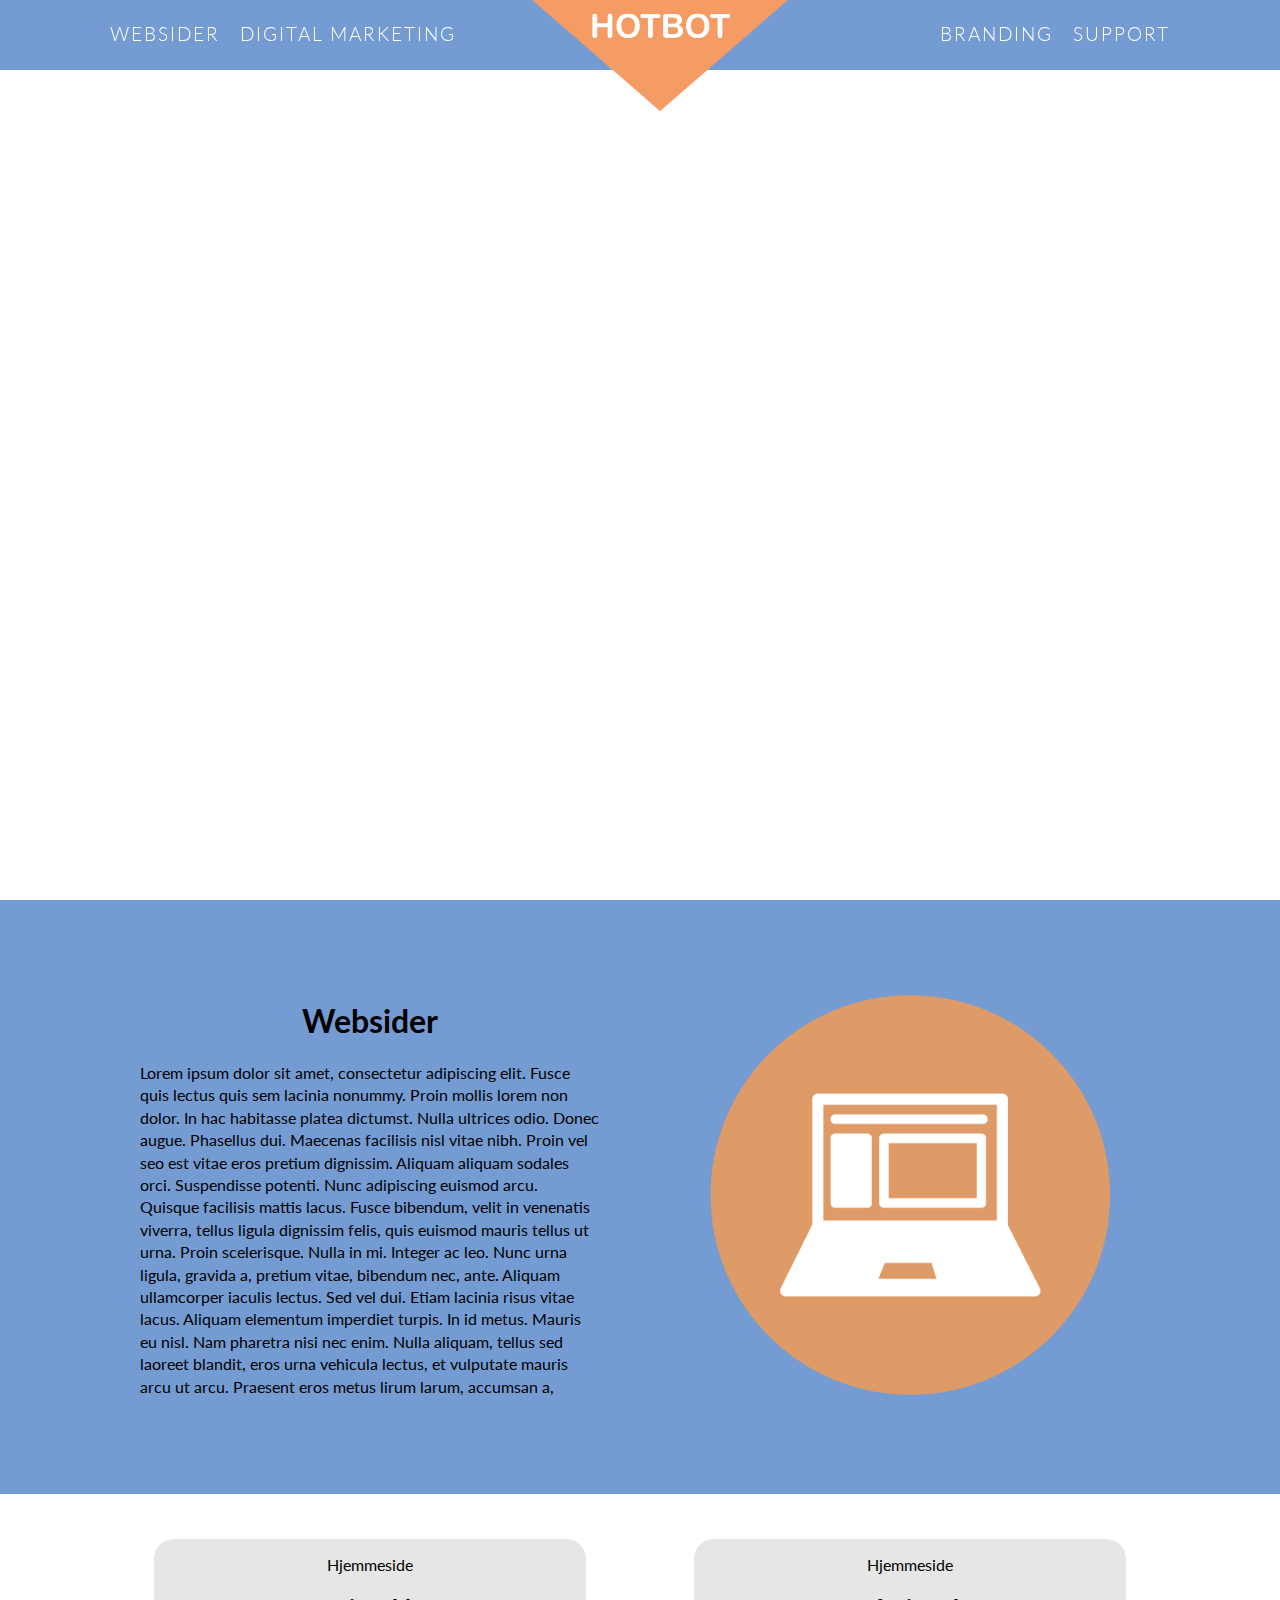
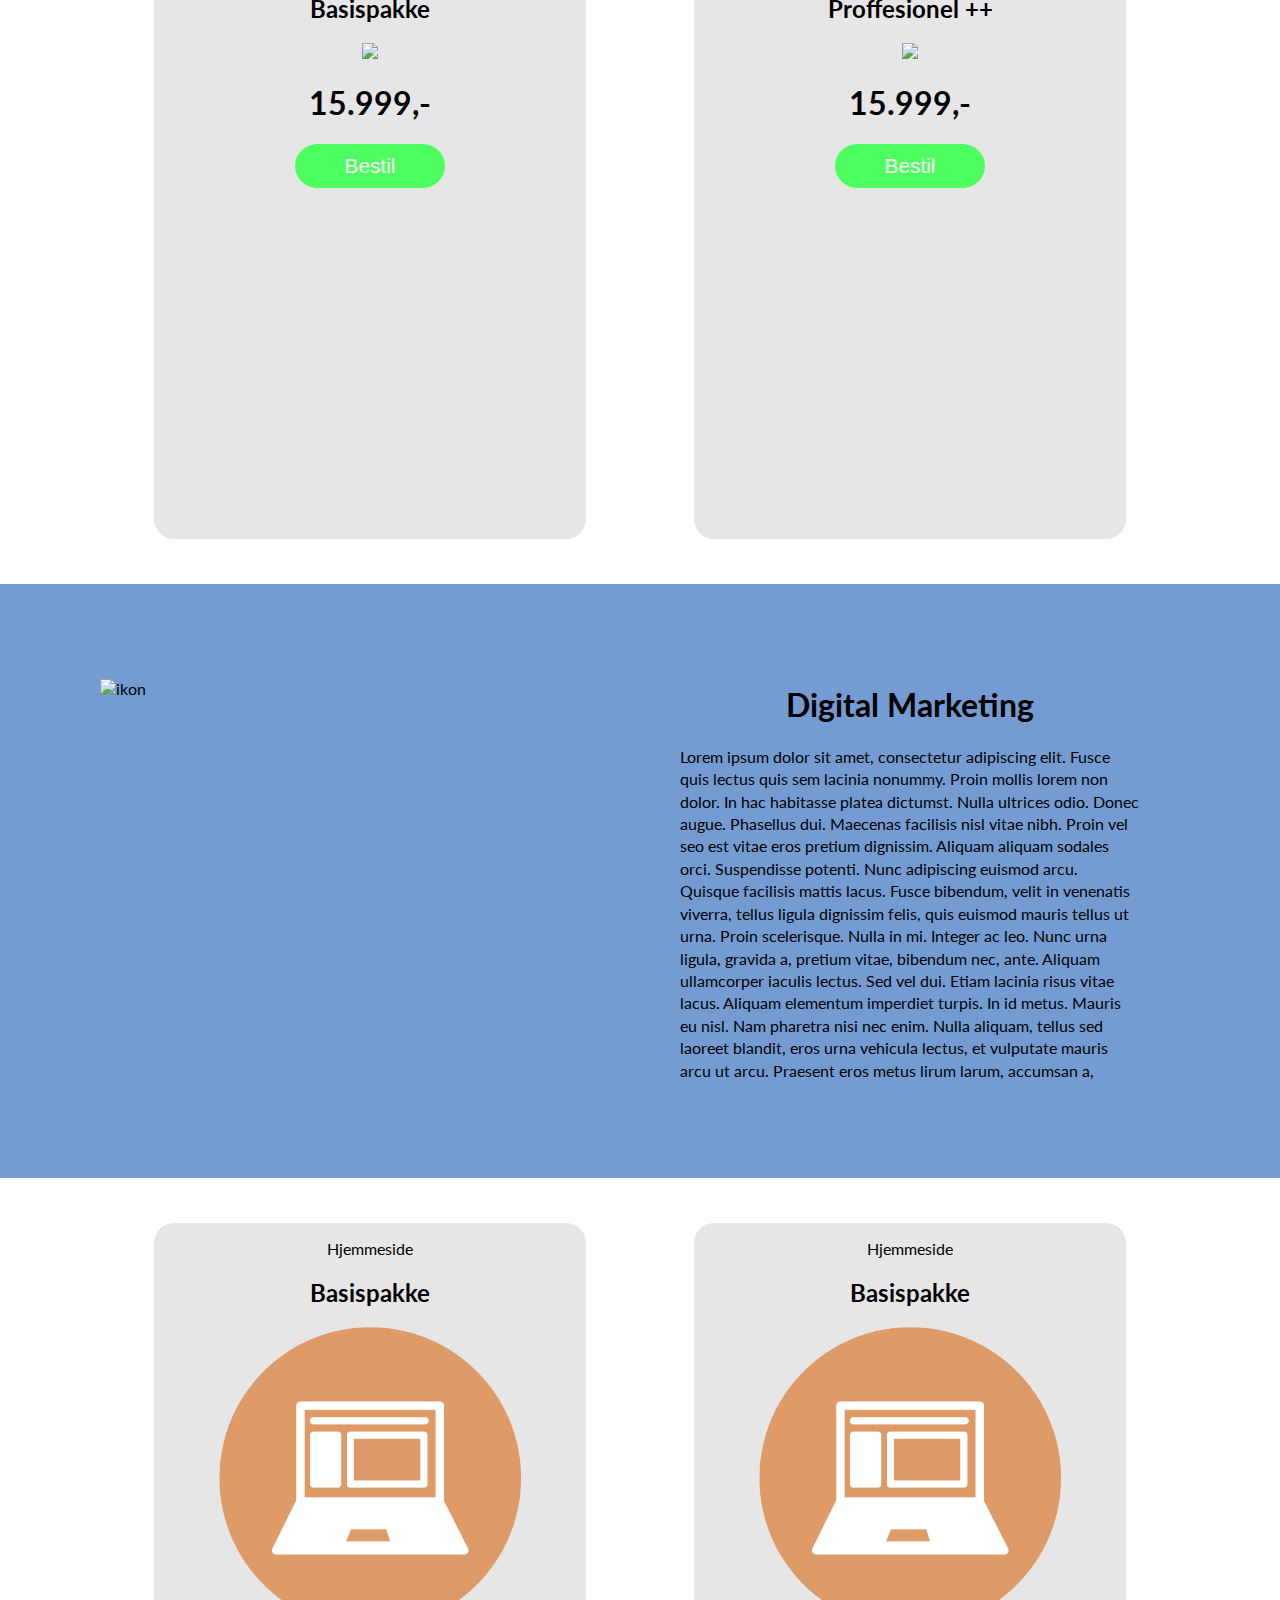
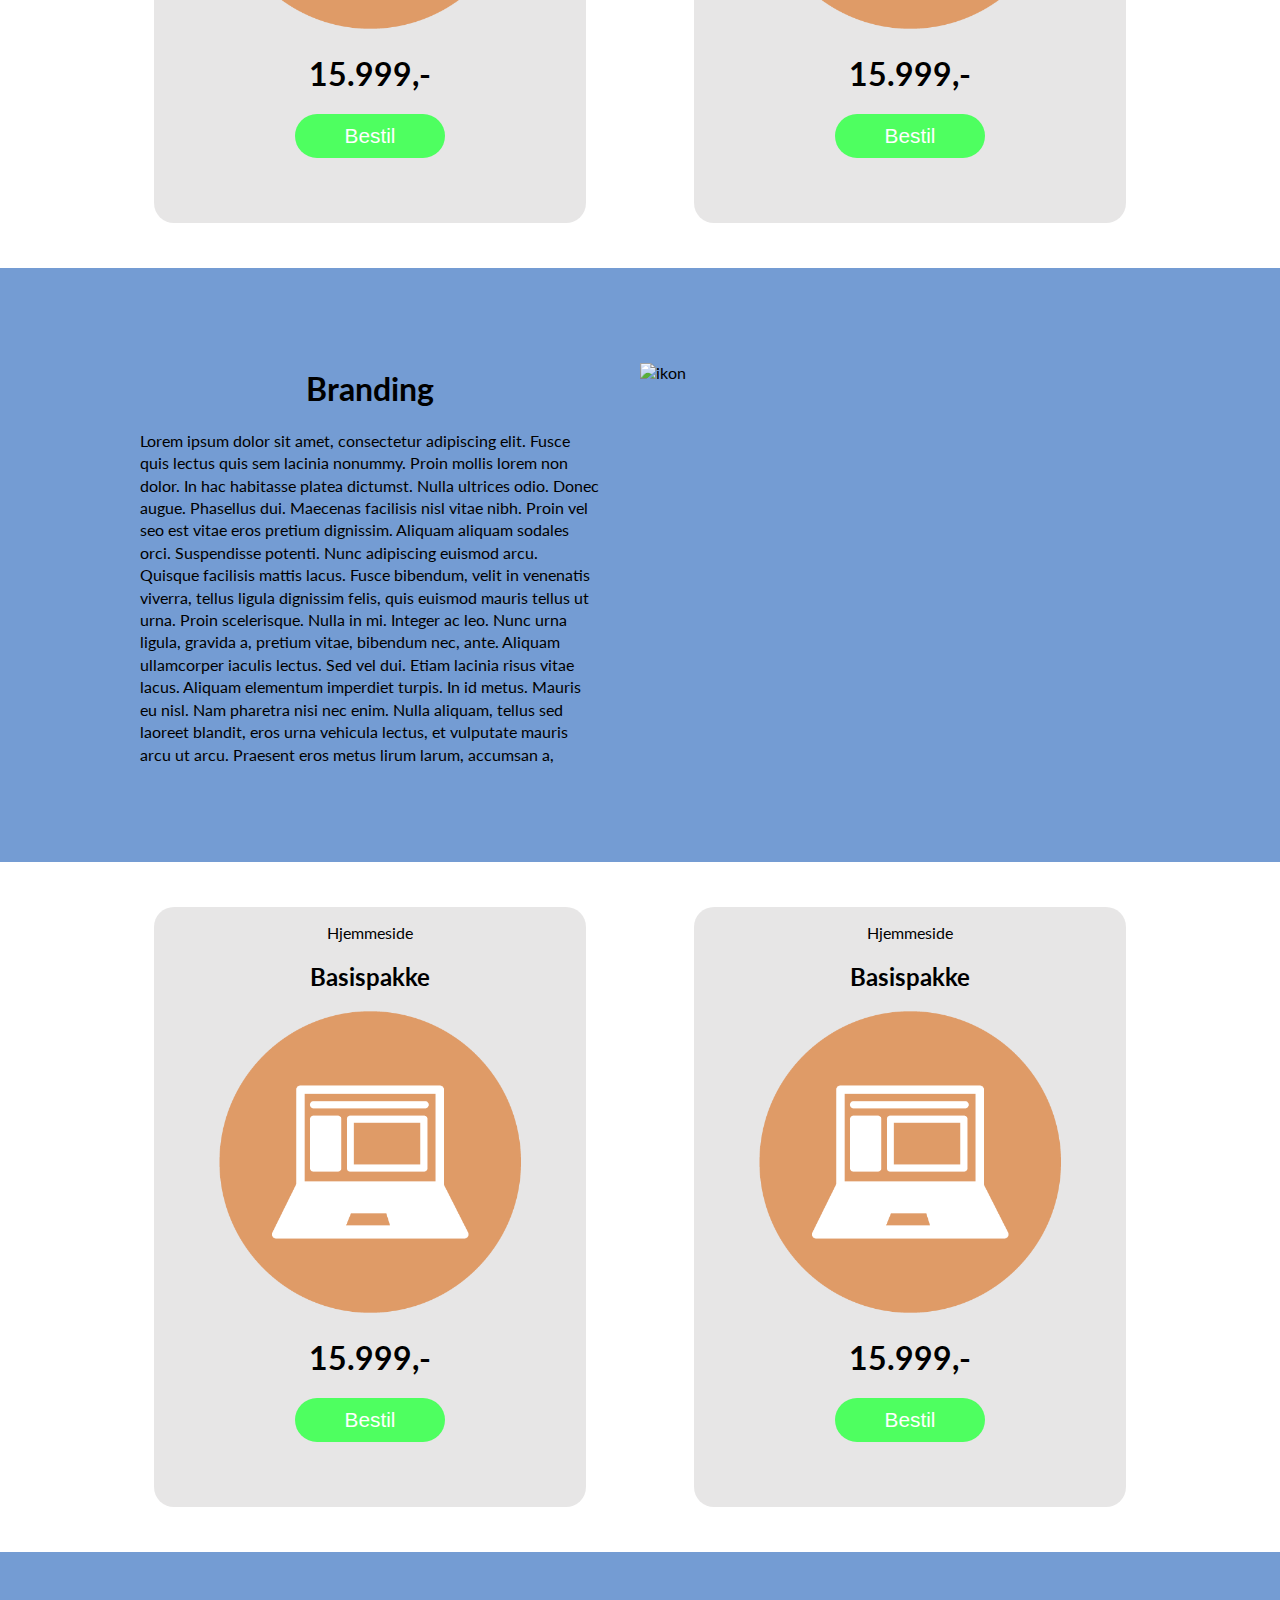
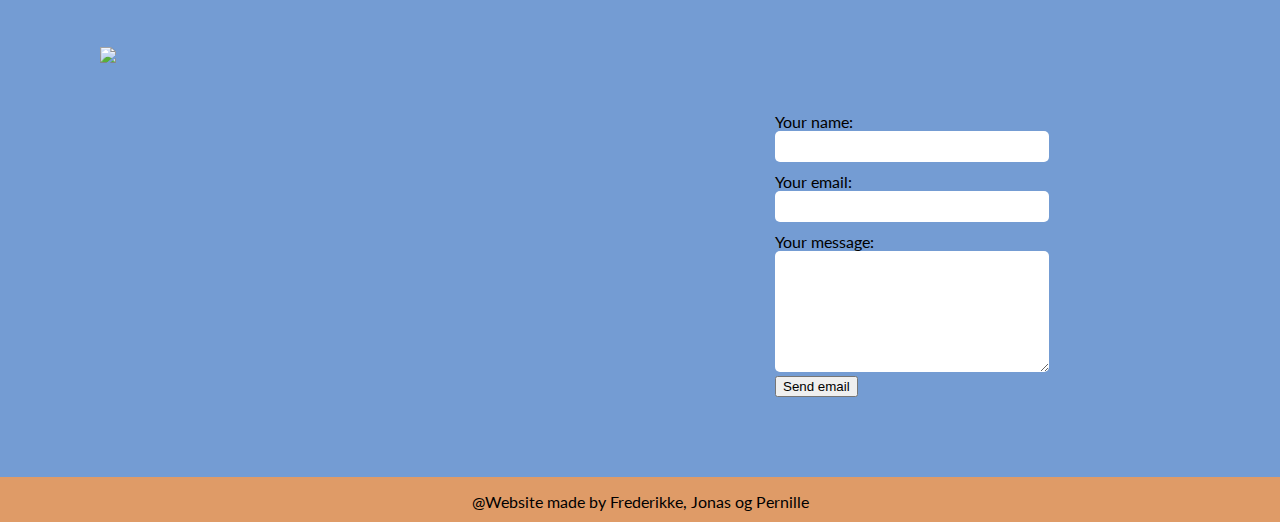
==== commit 3378b8f7: "Add files via upload" ====
--- a/hotbot.html
+++ b/hotbot.html
@@ -18,26 +18,36 @@
 			$(window).scrollTo(this.hash,1000);
 			
 		});
+			$("#nav2 a").click(function(e){
+			e.preventDefault();
+			$(window).scrollTo(this.hash,1000);
+			
+		});
 	// -> end document ready	
 	});
 		
 	
 </script>
+	<link href="skdslider-kopi.css" rel="stylesheet">
 </head>
 
 <body>
 <div class="wrapper">
   <div class="forside">
     <div class="top">
+		
       <div class="menu_1">
+		  <div class="ce">
         <nav id="stickynav"> <a href="#web_1">WEBSIDER</a> <a href="#digital_1">DIGITAL MARKETING</a> <a class="right" href="#support">SUPPORT</a> <a class="right" href="#branding_1">BRANDING</a> </nav>
         <div class="logo"> <img src="logo.png" alt="logo"> </div>
-      </div>
+		  </div>
+		</div>
       <div class="mobile">
         <button></button>
-        <div> <a href="#web_1">WEBSIDER</a> <a href="#digital_1">DIGITAL MARKETING</a> <a class="right" href="#support">SUPPORT</a> <a class="right" href="#branding_1">BRANDING</a> </div>
+        <div id="nav2"> <a href="#web_1">WEBSIDER</a> <a href="#digital_1">DIGITAL MARKETING</a> <a class="right" href="#support">SUPPORT</a> <a class="right" href="#branding_1">BRANDING</a> </div>
       </div>
     </div>
+	  
     <h1 id="forside2">Profesionelle håndlavede<br>
       Hjemmesider og shops</h1>
   </div>
@@ -52,8 +62,20 @@
   </div>
   <div class="web_2">
     <div class="center">
-      <div class="betaling_1"></div>
-      <div class="betaling_2"></div>
+      <div class="betaling_1">
+		<p>Hjemmeside</p>
+		  <h2>Basispakke</h2>
+		  <div class="produktlogo"><img src="basis.png"></div>
+		  <h1>15.999,-</h1>
+		  <button>Bestil</button>
+		
+	</div>
+      <div class="betaling_2">
+		  <p>Hjemmeside</p>
+		  <h2>Proffesionel ++</h2>
+		  <div class="produktlogo"><img src="professionel.png"></div>
+		  <h1>15.999,-</h1>
+		  <button>Bestil</button></div>
     </div>
   </div>
   <div id="digital_1">
@@ -67,8 +89,20 @@
   </div>
   <div class="digital_2">
     <div class="center">
-      <div class="betaling_1"></div>
-      <div class="betaling_2"></div>
+      <div class="betaling_1">
+		<p>Hjemmeside</p>
+		  <h2>Basispakke</h2>
+		  <div class="produktlogo"><img src="webbillede.png"></div>
+		  <h1>15.999,-</h1>
+		  <button>Bestil</button>
+		</div>
+      <div class="betaling_2">
+		<p>Hjemmeside</p>
+		  <h2>Basispakke</h2>
+		  <div class="produktlogo"><img src="webbillede.png"></div>
+		  <h1>15.999,-</h1>
+		  <button>Bestil</button>
+		</div>
     </div>
   </div>
   <div id="branding_1">
@@ -82,8 +116,20 @@
   </div>
   <div class="branding_2">
     <div class="center">
-      <div class="betaling_1"></div>
-      <div class="betaling_2"></div>
+      <div class="betaling_1">
+		<p>Hjemmeside</p>
+		  <h2>Basispakke</h2>
+		  <div class="produktlogo"><img src="webbillede.png"></div>
+		  <h1>15.999,-</h1>
+		  <button>Bestil</button>
+		</div>
+      <div class="betaling_2">
+		<p>Hjemmeside</p>
+		  <h2>Basispakke</h2>
+		  <div class="produktlogo"><img src="webbillede.png"></div>
+		  <h1>15.999,-</h1>
+		  <button>Bestil</button>
+		</div>
     </div>
   </div>
   <div id="support">
--- a/hotbot.css
+++ b/hotbot.css
@@ -3,6 +3,7 @@
 body {
     margin: 0;
     padidng: 0;
+	font-family: lato, "sans serif";
 }
 #wrapper {
     display: flex;
@@ -16,26 +17,43 @@
     display: flex;
     width: 100%;
     height: 900px;
-    background-image: url(forside.jpg);
+    background-image: url(desk2.jpg);
     background-position: center;
     background-size: cover;
+    flex-wrap: wrap;
+    justify-content: space-around;
+    margin-left: auto;
+    margin-right: auto;
+    min-height: 100%;
+	
+	
+}
+#forside2 {
+	width: 100%;
+	text-align: center;
+	
+	font-family: lato, "sans serif";
+	color: white;
+	letter-spacing: 1px;
+	font-size: 4em;
+
 }
 .menu_1 {
-    width: 40%;
+    width: 100%;
     height: 70px;
+	position: fixed;
+	background-color: rgba(116,156,211,0.75);
 }
 .logo {
     width: 20%;
+	margin-left: auto;
+	margin-right: auto;
 }
 .logo img {
     width: 20%;
     position: fixed;
 }
-.menu_2 {
-    width: 40%;
-    height: 70px;
-}
-.menu_1 a {
+nav a {
     float: left;
     margin: 0px 10px 0px 10px;
     margin-top: 22px;
@@ -44,68 +62,64 @@
     color: #FFFFFF;
     text-decoration: none;
 }
-.menu_1 li {
-    list-style: none;
-    margin: 0;
-    padding: 0;
-    display: inline;
-    font-family: 'Lato', sans-serif;
-    ;
-    font-size: 1.2em;
-    letter-spacing: 2px;
-}
-.menu_2 a {
-    float: right;
-    margin: 0px 10px 0px 10px;
-    margin-top: 22px;
-    font-weight: 300;
-    margin-bottom: 12px;
-    color: #FFFFFF;
-    text-decoration: none;
-}
-.menu_2 li {
-    list-style: none;
+nav {
     margin: 0;
     padding: 0;
     display: inline;
     font-family: 'Lato', sans-serif;
     font-size: 1.2em;
     letter-spacing: 2px;
-    text-decoration: none;
-}
-#navbar {
-    width: 100%;
-    background-color: rgba(116,156,211,0.75);
-    display: flex;
-    position: fixed;
+
+}
+nav.mobil {
+	display: none;
+}
+.ce {
+	max-width: 1080px;
+	margin-left: auto;
+	margin-right: auto;
 }
 .top {
     background-color: #749CD3;
     width: 100%;
     height: 70px;
 }
-.web_1 {
-    height: 500px;
+#web_1 {
+    height: auto;
     background-color: #749CD3;
     width: 100%;
     display: flex;
+	padding-top: 80px;
+	padding-bottom: 80px;
+}
+.center {
+	display: flex;
+	width: 1080px;
+	margin-left: auto;
+	margin-right: auto;
+	justify-content:space-around;
 }
 .billede {
     width: 50%;
+	padding-top: 15px;
 }
 .tekst {
     width: 50%;
-    padding: 0px 50px;
-    font-family: lato, "sans serif";
+}
+.tekst p {
+	padding: 0px 40px;
+	line-height: 1.4em;
+}
+.tekst h1 {
+	padding: 0px 40px;
 }
 .billede img {
     max-height: 400px;
     margin: 0 auto;
     display: block;
-    padding-top: 40px
 }
 .web_2 {
-    height: 700px;
+    height: auto;
     width: 100%;
     background-image: url(office.jpg);
     background-position: center;
@@ -113,32 +127,79 @@
     background-size: cover;
     display: flex;
 }
-.tom {
-    width: 25%;
-    height: 400px;
-}
 .betaling_1 {
-    width: 25%;
+    width: 40%;
     background-color: rgba(223,221,221,0.75);
     height: 600px;
     margin: 45px 30px;
     border-radius: 20px;
 }
 .betaling_2 {
-    width: 25%;
+    width: 40%;
     background-color: rgba(223,221,221,0.75);
     height: 600px;
     margin: 45px 30px;
     border-radius: 20px;
 }
-.digital_1 {
-    height: 500px;
+.betaling_2 p, h1, h2 {
+	text-align: center
+}
+.betaling_2 button {
+	 width: 150px;
+	display: block;
+  text-align: center;
+  margin:0 auto;
+	color: #FFFFFF;
+	background-color: #4EFF60;
+	border-radius: 25px;
+	border: none;
+	padding: 10px 0px;
+	font-size: 1.3em;
+	
+	
+}
+
+.betaling_2 img {
+	width: 70%;
+	margin-left: auto;
+	margin-right: auto;
+	
+}
+.produktlogo {
+	text-align: center;
+}
+.betaling_1 p, h1, h2 {
+	text-align: center
+}
+.betaling_1 button {
+	 width: 150px;
+	display: block;
+  text-align: center;
+  margin:0 auto;
+	color: #FFFFFF;
+	background-color: #4EFF60;
+	border-radius: 25px;
+	border: none;
+	padding: 10px 0px;
+	font-size: 1.3em;
+}
+
+.betaling_1 img {
+	width: 70%;
+	margin-left: auto;
+	margin-right: auto;
+	
+}
+#digital_1 {
+    height: auto;
     width: 100%;
     background-color: #749CD3;
     display: flex;
+	padding-top: 80px;
+	padding-bottom: 80px;
 }
 .digital_2 {
-	height: 700px;
+	height: auto;
     width: 100%;
     background-image: url(htmlpic.jpg);
     background-position: center;
@@ -146,14 +207,16 @@
     background-size: cover;
     display: flex;
 }
-.branding_1 {
-	height: 500px;
+#branding_1 {
+	height: auto;
     width: 100%;
     background-color: #749CD3;
     display: flex;
+	padding-top: 80px;
+	padding-bottom: 80px;
 }
 .branding_2 {
-	height: 700px;
+	height: auto;
     width: 100%;
     background-image: url(brandingpic.jpg);
     background-position: center;
@@ -161,11 +224,14 @@
     background-size: cover;
     display: flex;
 }
-.support {
-	height: 500px;
+#support {
+	height: auto;
     width: 100%;
     background-color: #749CD3;
     display: flex;
+	align-content: center;
+	padding-top: 80px;
+	padding-bottom: 80px;
 }
 footer {
 	height: 30px;
@@ -174,4 +240,184 @@
 	padding-top: 15px;
 	font-family: lato, "sans serif";
 	background-color: #DF9B67;
+}
+
+#contact {
+width: 25%;
+align-content: center;
+padding-top: 70px;
+margin-left: auto;
+margin-right: auto;
+	font-family: lato "sans serif";
+}
+.input {
+	border: none;
+	border-radius: 5px;
+	padding-top: 8px;
+	padding-bottom: 8px;
+	width: 100%
+	
+}
+.row {
+	margin-top: 10px;
+}
+.right {
+	float: right;
+}
+.mobile {
+  display: none;
+  position: fixed; /* rest of the content stays in place */
+  width: 100%;
+  top: 0;
+
+}
+.mobile div {
+  display: none;
+}
+.mobile button {
+  position: absolute;
+  top: 15px;
+  right: 15px; 
+  background: url("burger.png") center no-repeat; /* shorthand */
+  border: none;
+  border-radius: 3px;
+  background-size: 80%;
+  width: 30px;
+  height: 30px;
+  transition: all 400ms ease;
+}
+
+/* class "expanded" defined in .js */
+.mobile button.expanded {
+  transform: rotate(90deg);
+  background-color: transparent;
+  border: 0;
+}
+
+.mobile a {
+  display: block; /* each button full screen width */
+}
+
+.desktop {
+  overflow: hidden; /* so that .mobile doesn't push this down */
+}
+.desktop a {
+  width: 25%;
+  float: left;
+  border-right: 1px solid #ddd;
+  box-sizing: border-box; /* padding and border included in the element's total width and height */
+}
+.desktop a:last-child {
+  border-right: none;
+}
+article {
+  padding: 0 30px 15px;
+}
+
+
+@media screen and (max-width: 910px){
+	nav.mobilnav {
+	}
+	#support img { display: none}
+	
+	#contact {
+		width: 100%;
+		padding-top: 0px;
+	}
+	.billede {
+		padding-top: 80px;
+	}
+	 .mobile {
+    display: block;
+  }
+  nav {
+    display: none;
+  }
+	a {
+  background: #749CD3;
+  text-align: center;
+  padding: 20px 0;
+  border-bottom: 0.5px rgba(255,255,255,1.00) solid;
+  text-decoration: none;
+  color: #FFFFFF;
+  font-weight: bold;
+}
+	a:hover {
+  background: #9AB4D7;
+}
+	.right {
+		float: none;
+	}
+@media screen and (max-width: 771px){
+	
+	.tekst {
+		
+		width: 100%;
+	}
+	.billede {
+		display: none	
+	}
+	#contact {
+		width: 100%;
+	}
+	#contact_form {
+		width: 50%;
+		margin-left: auto;
+		margin-right: auto;
+	}
+	.web_2 {
+		display: flex;
+	}
+	#forside2 {
+	width: 100%;
+	text-align: center;
+	
+	font-family: lato, "sans serif";
+	color: white;
+	letter-spacing: 1px;
+	font-size: 3em;
+}
+	
+}
+}
+@media screen and (max-width: 515px){
+	
+	.betaling_1 button {
+	width: 100px;
+	display: block;
+  	text-align: center;
+  	margin:0 auto;
+	color: #FFFFFF;
+	background-color: #4EFF60;
+	border-radius: 25px;
+	border: none;
+	padding: 10px 0px;
+	font-size: 1em;
+}
+	.betaling_2 button {
+	width: 100px;
+	display: block;
+  	text-align: center;
+  	margin:0 auto;
+	color: #FFFFFF;
+	background-color: #4EFF60;
+	border-radius: 25px;
+	border: none;
+	padding: 10px 0px;
+	font-size: 1em;
+}
+	.betaling_1 {
+    width: 45%;
+    background-color: rgba(223,221,221,0.75);
+    height: 400px;
+    margin: 30px 5px;
+    border-radius: 20px;
+}
+.betaling_2 {
+    width: 45%;
+    background-color: rgba(223,221,221,0.75);
+    height: 400px;
+    margin: 30px 5px;
+    border-radius: 20px;
+	}
 }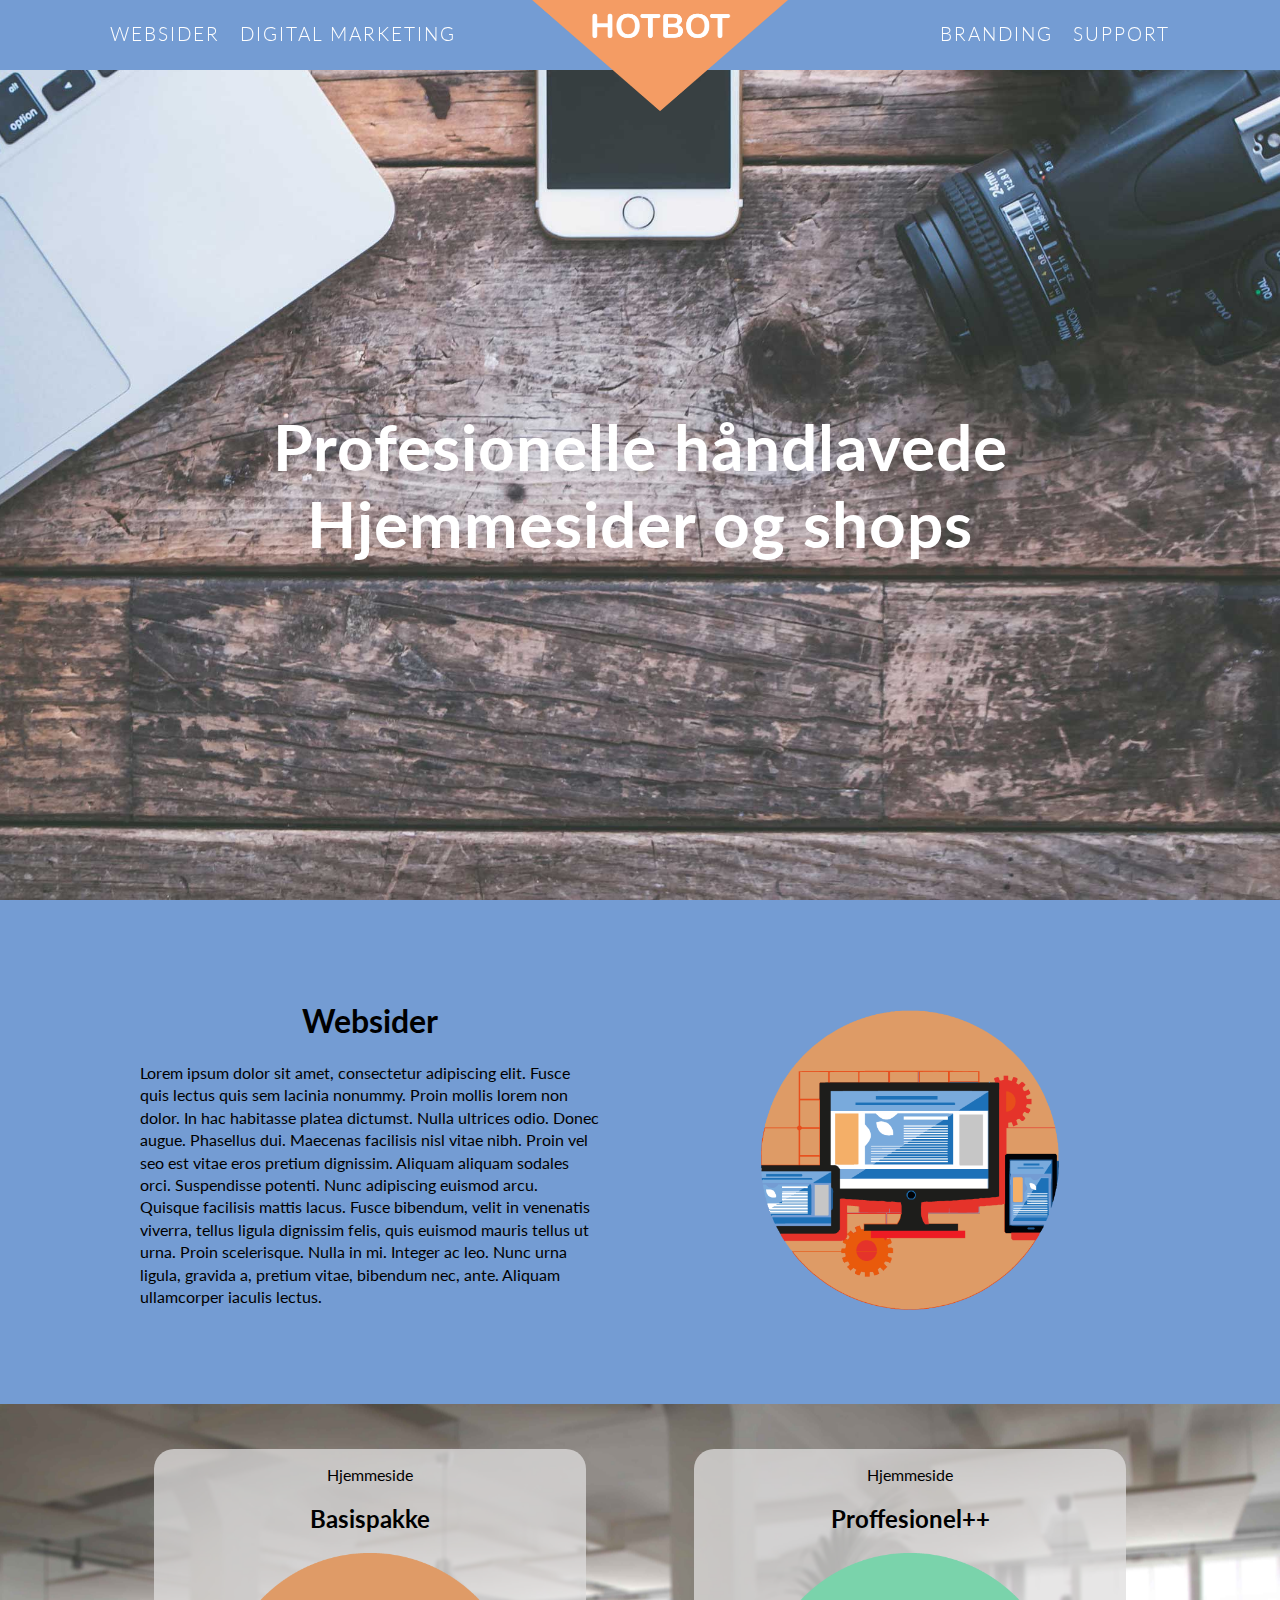
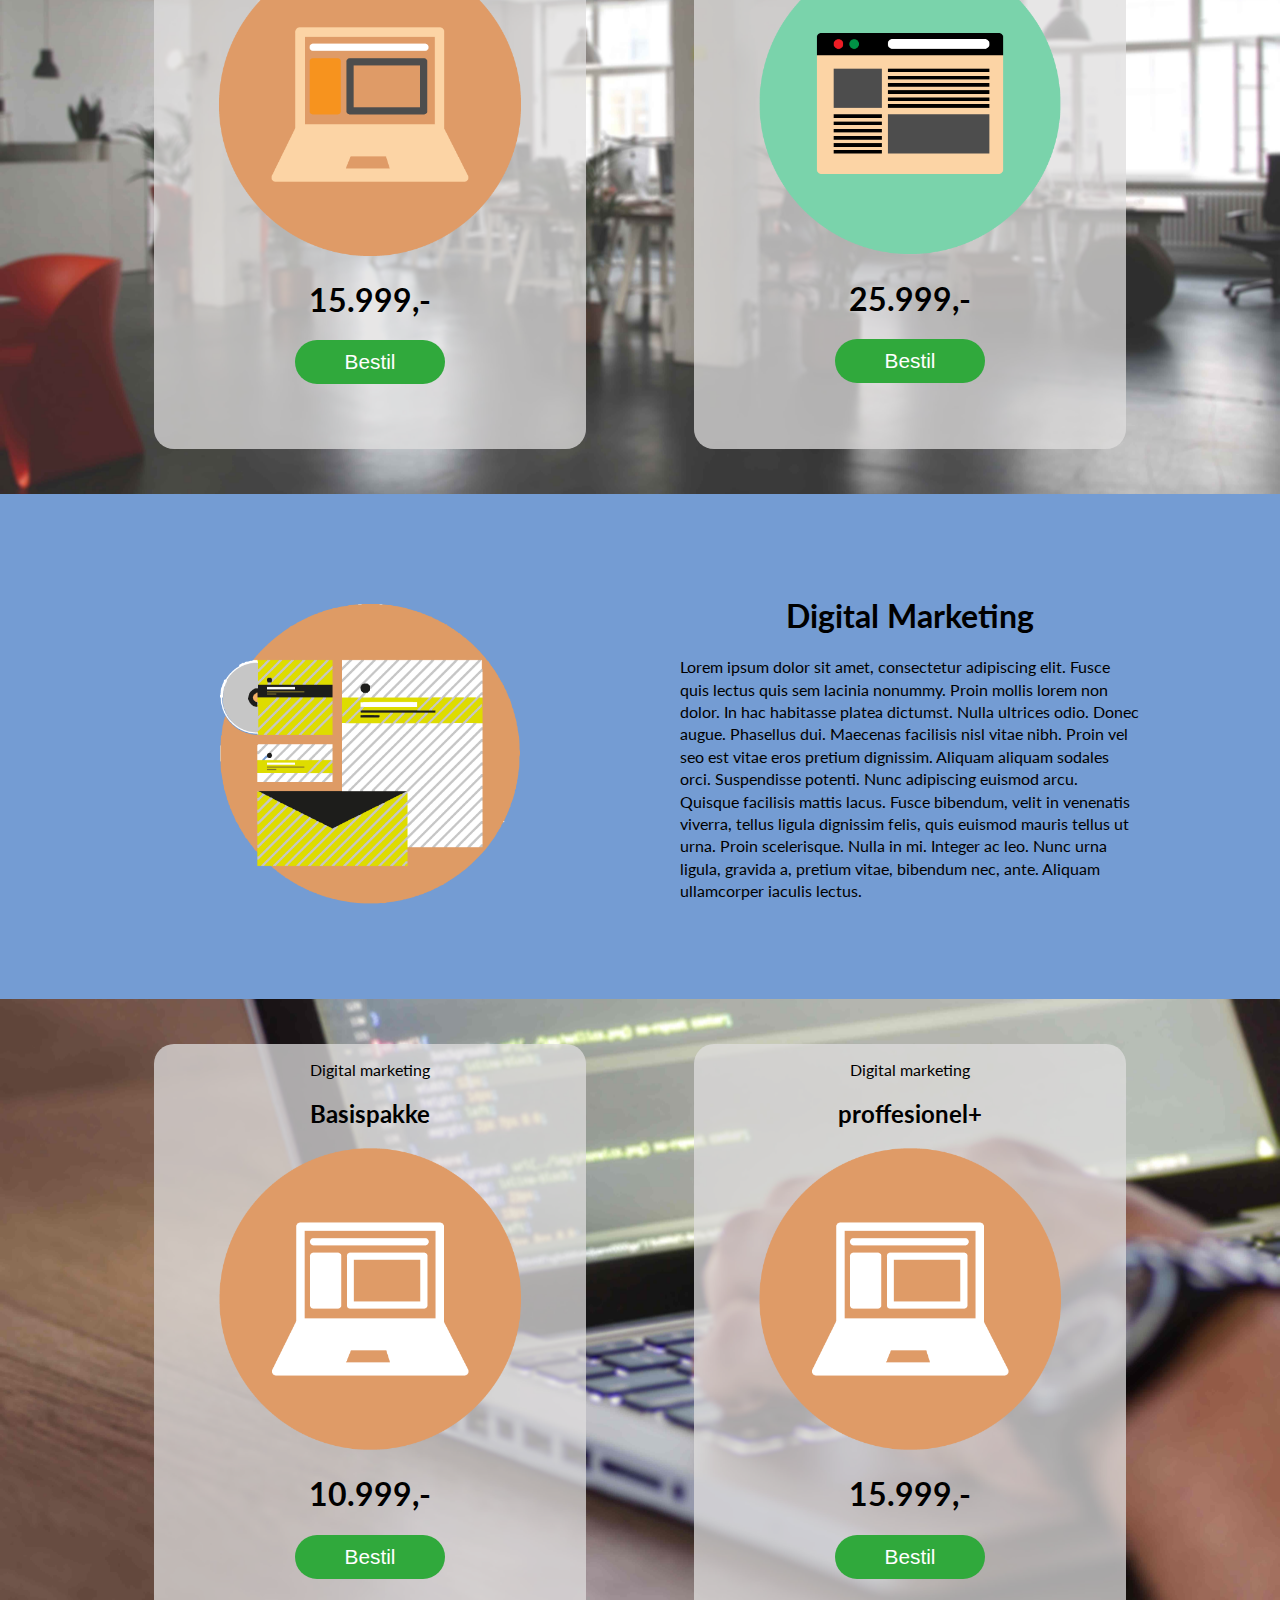
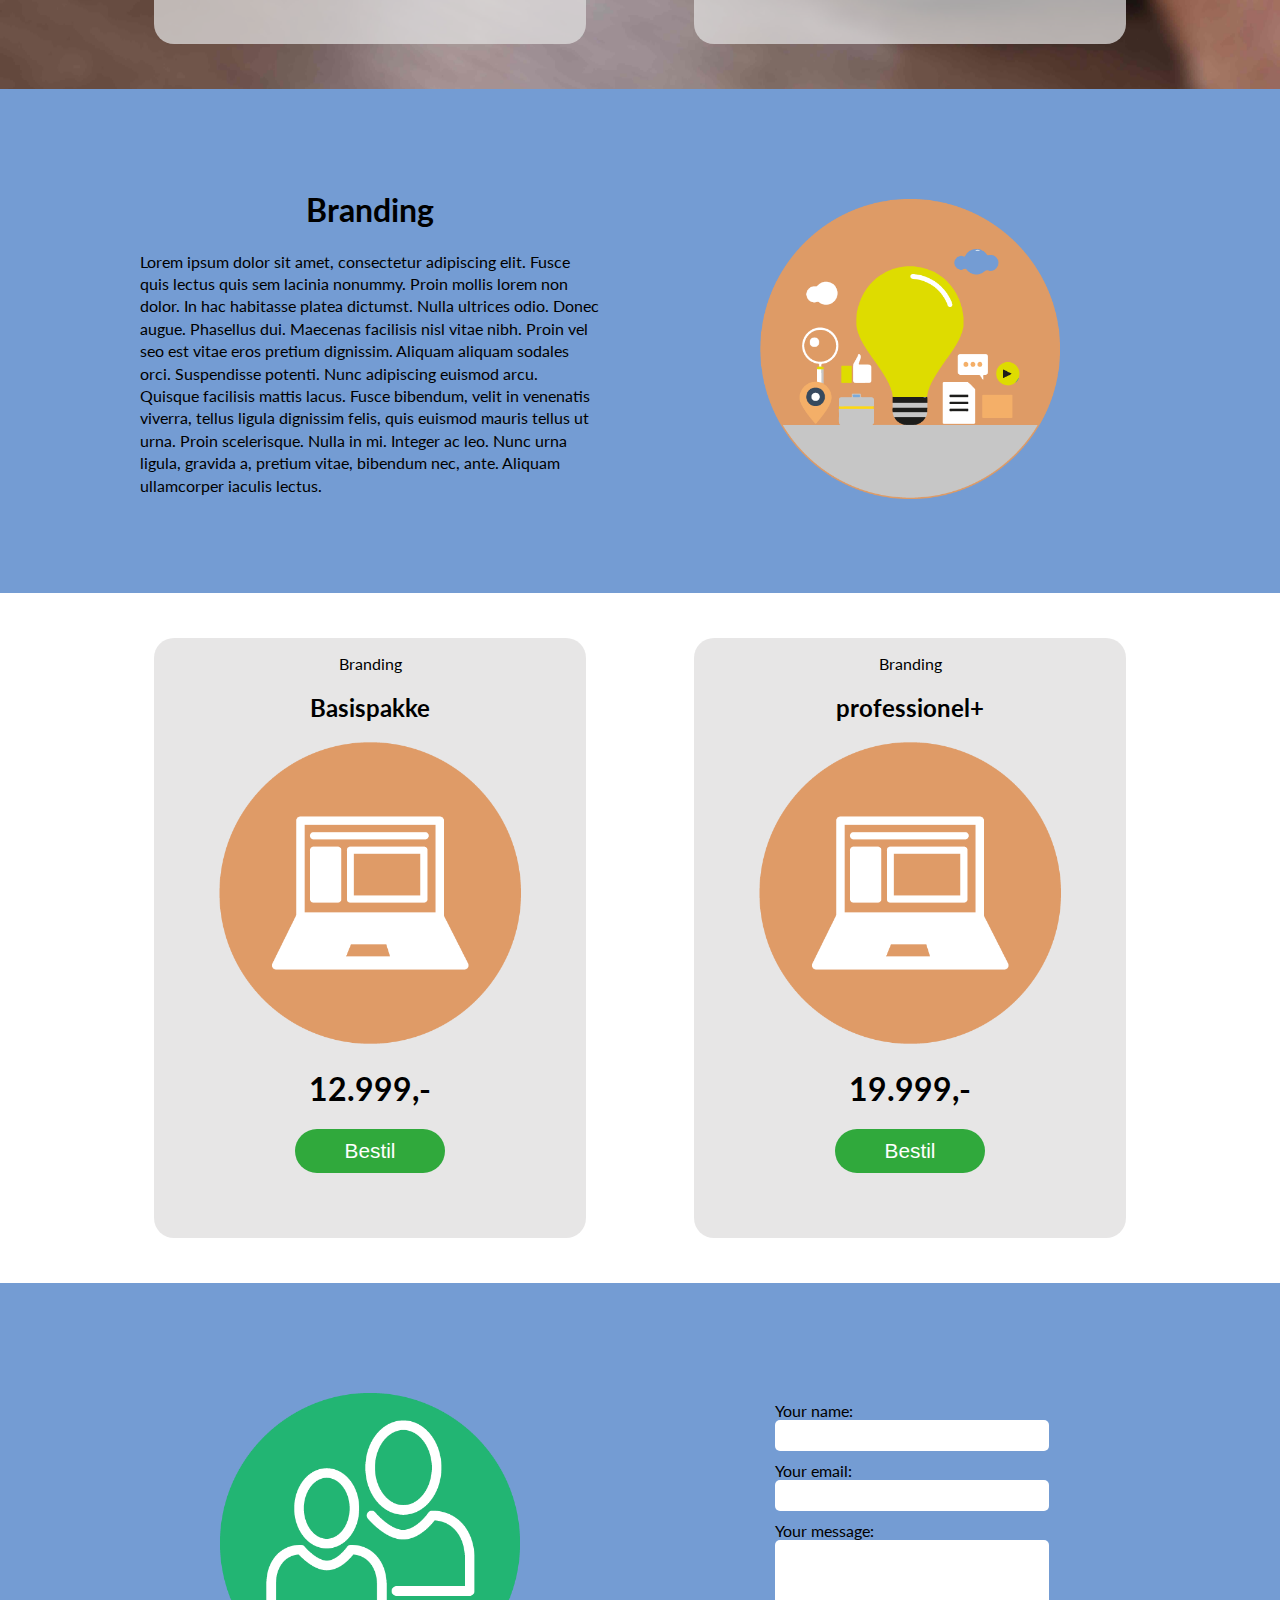
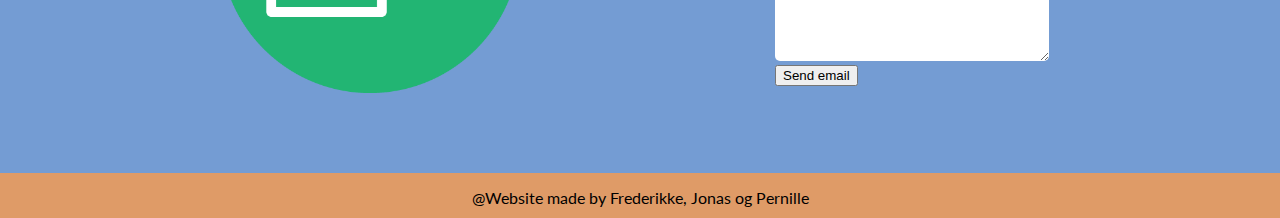
==== commit 05d5dd38: "Add files via upload" ====
--- a/hotbot.html
+++ b/hotbot.html
@@ -28,26 +28,24 @@
 		
 	
 </script>
-	<link href="skdslider-kopi.css" rel="stylesheet">
+<link href="skdslider-kopi.css" rel="stylesheet">
 </head>
 
 <body>
 <div class="wrapper">
   <div class="forside">
     <div class="top">
-		
       <div class="menu_1">
-		  <div class="ce">
-        <nav id="stickynav"> <a href="#web_1">WEBSIDER</a> <a href="#digital_1">DIGITAL MARKETING</a> <a class="right" href="#support">SUPPORT</a> <a class="right" href="#branding_1">BRANDING</a> </nav>
-        <div class="logo"> <img src="logo.png" alt="logo"> </div>
-		  </div>
-		</div>
+        <div class="ce">
+          <nav id="stickynav"> <a href="#web_1">WEBSIDER</a> <a href="#digital_1">DIGITAL MARKETING</a> <a class="right" href="#support">SUPPORT</a> <a class="right" href="#branding_1">BRANDING</a> </nav>
+          <div class="logo"> <img src="logo.png" alt="logo"> </div>
+        </div>
+      </div>
       <div class="mobile">
         <button></button>
         <div id="nav2"> <a href="#web_1">WEBSIDER</a> <a href="#digital_1">DIGITAL MARKETING</a> <a class="right" href="#support">SUPPORT</a> <a class="right" href="#branding_1">BRANDING</a> </div>
       </div>
     </div>
-	  
     <h1 id="forside2">Profesionelle håndlavede<br>
       Hjemmesider og shops</h1>
   </div>
@@ -55,61 +53,61 @@
     <div class="center">
       <div class="tekst">
         <h1> Websider </h1>
-        <p>Lorem ipsum dolor sit amet, consectetur adipiscing elit. Fusce quis lectus quis sem lacinia nonummy. Proin mollis lorem non dolor. In hac habitasse platea dictumst. Nulla ultrices odio. Donec augue. Phasellus dui. Maecenas facilisis nisl vitae nibh. Proin vel seo est vitae eros pretium dignissim. Aliquam aliquam sodales orci. Suspendisse potenti. Nunc adipiscing euismod arcu. Quisque facilisis mattis lacus. Fusce bibendum, velit in venenatis viverra, tellus ligula dignissim felis, quis euismod mauris tellus ut urna. Proin scelerisque. Nulla in mi. Integer ac leo. Nunc urna ligula, gravida a, pretium vitae, bibendum nec, ante. Aliquam ullamcorper iaculis lectus. Sed vel dui. Etiam lacinia risus vitae lacus. Aliquam elementum imperdiet turpis. In id metus. Mauris eu nisl. Nam pharetra nisi nec enim. Nulla aliquam, tellus sed laoreet blandit, eros urna vehicula lectus, et vulputate mauris arcu ut arcu. Praesent eros metus lirum larum, accumsan a, </p>
+        <p>Lorem ipsum dolor sit amet, consectetur adipiscing elit. Fusce quis lectus quis sem lacinia nonummy. Proin mollis lorem non dolor. In hac habitasse platea dictumst. Nulla ultrices odio. Donec augue. Phasellus dui. Maecenas facilisis nisl vitae nibh. Proin vel seo est vitae eros pretium dignissim. Aliquam aliquam sodales orci. Suspendisse potenti. Nunc adipiscing euismod arcu. Quisque facilisis mattis lacus. Fusce bibendum, velit in venenatis viverra, tellus ligula dignissim felis, quis euismod mauris tellus ut urna. Proin scelerisque. Nulla in mi. Integer ac leo. Nunc urna ligula, gravida a, pretium vitae, bibendum nec, ante. Aliquam ullamcorper iaculis lectus. </p>
       </div>
-      <div class="billede"> <img src="webbillede.png" alt="ikon"> </div>
+      <div class="billede"> <img src="webikon.png" alt="ikon"> </div>
     </div>
   </div>
   <div class="web_2">
     <div class="center">
       <div class="betaling_1">
-		<p>Hjemmeside</p>
-		  <h2>Basispakke</h2>
-		  <div class="produktlogo"><img src="basis.png"></div>
-		  <h1>15.999,-</h1>
-		  <button>Bestil</button>
-		
-	</div>
+        <p>Hjemmeside</p>
+        <h2>Basispakke</h2>
+        <div class="produktlogo"><img src="basis.png"></div>
+        <h1>15.999,-</h1>
+        <button>Bestil</button>
+      </div>
       <div class="betaling_2">
-		  <p>Hjemmeside</p>
-		  <h2>Proffesionel ++</h2>
-		  <div class="produktlogo"><img src="professionel.png"></div>
-		  <h1>15.999,-</h1>
-		  <button>Bestil</button></div>
+        <p>Hjemmeside</p>
+        <h2>Proffesionel++</h2>
+        <div class="produktlogo"><img src="professionel.png"></div>
+        <h1>25.999,-</h1>
+        <button>Bestil</button>
+      </div>
     </div>
   </div>
   <div id="digital_1">
     <div class="center">
-      <div class="billede"> <img src="dm.png" alt="ikon"> </div>
+      <div class="billede"> <img src="digitalikon.png" alt="ikon"> </div>
       <div class="tekst">
         <h1> Digital Marketing </h1>
-        <p>Lorem ipsum dolor sit amet, consectetur adipiscing elit. Fusce quis lectus quis sem lacinia nonummy. Proin mollis lorem non dolor. In hac habitasse platea dictumst. Nulla ultrices odio. Donec augue. Phasellus dui. Maecenas facilisis nisl vitae nibh. Proin vel seo est vitae eros pretium dignissim. Aliquam aliquam sodales orci. Suspendisse potenti. Nunc adipiscing euismod arcu. Quisque facilisis mattis lacus. Fusce bibendum, velit in venenatis viverra, tellus ligula dignissim felis, quis euismod mauris tellus ut urna. Proin scelerisque. Nulla in mi. Integer ac leo. Nunc urna ligula, gravida a, pretium vitae, bibendum nec, ante. Aliquam ullamcorper iaculis lectus. Sed vel dui. Etiam lacinia risus vitae lacus. Aliquam elementum imperdiet turpis. In id metus. Mauris eu nisl. Nam pharetra nisi nec enim. Nulla aliquam, tellus sed laoreet blandit, eros urna vehicula lectus, et vulputate mauris arcu ut arcu. Praesent eros metus lirum larum, accumsan a, </p>
+        <p>Lorem ipsum dolor sit amet, consectetur adipiscing elit. Fusce quis lectus quis sem lacinia nonummy. Proin mollis lorem non dolor. In hac habitasse platea dictumst. Nulla ultrices odio. Donec augue. Phasellus dui. Maecenas facilisis nisl vitae nibh. Proin vel seo est vitae eros pretium dignissim. Aliquam aliquam sodales orci. Suspendisse potenti. Nunc adipiscing euismod arcu. Quisque facilisis mattis lacus. Fusce bibendum, velit in venenatis viverra, tellus ligula dignissim felis, quis euismod mauris tellus ut urna. Proin scelerisque. Nulla in mi. Integer ac leo. Nunc urna ligula, gravida a, pretium vitae, bibendum nec, ante. Aliquam ullamcorper iaculis lectus. </p>
       </div>
     </div>
   </div>
   <div class="digital_2">
     <div class="center">
       <div class="betaling_1">
-		<p>Hjemmeside</p>
-		  <h2>Basispakke</h2>
-		  <div class="produktlogo"><img src="webbillede.png"></div>
-		  <h1>15.999,-</h1>
-		  <button>Bestil</button>
-		</div>
+        <p>Digital marketing</p>
+        <h2>Basispakke</h2>
+        <div class="produktlogo"><img src="webbillede.png"></div>
+        <h1>10.999,-</h1>
+        <button>Bestil</button>
+      </div>
       <div class="betaling_2">
-		<p>Hjemmeside</p>
-		  <h2>Basispakke</h2>
-		  <div class="produktlogo"><img src="webbillede.png"></div>
-		  <h1>15.999,-</h1>
-		  <button>Bestil</button>
-		</div>
+        <p>Digital marketing</p>
+        <h2>proffesionel+</h2>
+        <div class="produktlogo"><img src="webbillede.png"></div>
+        <h1>15.999,-</h1>
+        <button>Bestil</button>
+      </div>
     </div>
   </div>
   <div id="branding_1">
     <div class="center">
       <div class="tekst">
         <h1> Branding </h1>
-        <p>Lorem ipsum dolor sit amet, consectetur adipiscing elit. Fusce quis lectus quis sem lacinia nonummy. Proin mollis lorem non dolor. In hac habitasse platea dictumst. Nulla ultrices odio. Donec augue. Phasellus dui. Maecenas facilisis nisl vitae nibh. Proin vel seo est vitae eros pretium dignissim. Aliquam aliquam sodales orci. Suspendisse potenti. Nunc adipiscing euismod arcu. Quisque facilisis mattis lacus. Fusce bibendum, velit in venenatis viverra, tellus ligula dignissim felis, quis euismod mauris tellus ut urna. Proin scelerisque. Nulla in mi. Integer ac leo. Nunc urna ligula, gravida a, pretium vitae, bibendum nec, ante. Aliquam ullamcorper iaculis lectus. Sed vel dui. Etiam lacinia risus vitae lacus. Aliquam elementum imperdiet turpis. In id metus. Mauris eu nisl. Nam pharetra nisi nec enim. Nulla aliquam, tellus sed laoreet blandit, eros urna vehicula lectus, et vulputate mauris arcu ut arcu. Praesent eros metus lirum larum, accumsan a, </p>
+        <p>Lorem ipsum dolor sit amet, consectetur adipiscing elit. Fusce quis lectus quis sem lacinia nonummy. Proin mollis lorem non dolor. In hac habitasse platea dictumst. Nulla ultrices odio. Donec augue. Phasellus dui. Maecenas facilisis nisl vitae nibh. Proin vel seo est vitae eros pretium dignissim. Aliquam aliquam sodales orci. Suspendisse potenti. Nunc adipiscing euismod arcu. Quisque facilisis mattis lacus. Fusce bibendum, velit in venenatis viverra, tellus ligula dignissim felis, quis euismod mauris tellus ut urna. Proin scelerisque. Nulla in mi. Integer ac leo. Nunc urna ligula, gravida a, pretium vitae, bibendum nec, ante. Aliquam ullamcorper iaculis lectus. </p>
       </div>
       <div class="billede"> <img src="brandingikon.png" alt="ikon"> </div>
     </div>
@@ -117,19 +115,19 @@
   <div class="branding_2">
     <div class="center">
       <div class="betaling_1">
-		<p>Hjemmeside</p>
-		  <h2>Basispakke</h2>
-		  <div class="produktlogo"><img src="webbillede.png"></div>
-		  <h1>15.999,-</h1>
-		  <button>Bestil</button>
-		</div>
+        <p>Branding</p>
+        <h2>Basispakke</h2>
+        <div class="produktlogo"><img src="webbillede.png"></div>
+        <h1>12.999,-</h1>
+        <button>Bestil</button>
+      </div>
       <div class="betaling_2">
-		<p>Hjemmeside</p>
-		  <h2>Basispakke</h2>
-		  <div class="produktlogo"><img src="webbillede.png"></div>
-		  <h1>15.999,-</h1>
-		  <button>Bestil</button>
-		</div>
+        <p>Branding</p>
+        <h2>professionel+</h2>
+        <div class="produktlogo"><img src="webbillede.png"></div>
+        <h1>19.999,-</h1>
+        <button>Bestil</button>
+      </div>
     </div>
   </div>
   <div id="support">
--- a/hotbot.css
+++ b/hotbot.css
@@ -3,7 +3,7 @@
 body {
     margin: 0;
     padidng: 0;
-	font-family: lato, "sans serif";
+    font-family: lato, "sans serif";
 }
 #wrapper {
     display: flex;
@@ -25,29 +25,25 @@
     margin-left: auto;
     margin-right: auto;
     min-height: 100%;
-	
-	
 }
 #forside2 {
-	width: 100%;
-	text-align: center;
-	
-	font-family: lato, "sans serif";
-	color: white;
-	letter-spacing: 1px;
-	font-size: 4em;
-
+    width: 100%;
+    text-align: center;
+    font-family: lato, "sans serif";
+    color: white;
+    letter-spacing: 1px;
+    font-size: 4em;
 }
 .menu_1 {
     width: 100%;
     height: 70px;
-	position: fixed;
-	background-color: rgba(116,156,211,0.75);
+    position: fixed;
+    background-color: rgba(116,156,211,0.75);
 }
 .logo {
     width: 20%;
-	margin-left: auto;
-	margin-right: auto;
+    margin-left: auto;
+    margin-right: auto;
 }
 .logo img {
     width: 20%;
@@ -69,15 +65,14 @@
     font-family: 'Lato', sans-serif;
     font-size: 1.2em;
     letter-spacing: 2px;
-
 }
 nav.mobil {
-	display: none;
+    display: none;
 }
 .ce {
-	max-width: 1080px;
-	margin-left: auto;
-	margin-right: auto;
+    max-width: 1080px;
+    margin-left: auto;
+    margin-right: auto;
 }
 .top {
     background-color: #749CD3;
@@ -89,32 +84,32 @@
     background-color: #749CD3;
     width: 100%;
     display: flex;
-	padding-top: 80px;
-	padding-bottom: 80px;
+    padding-top: 80px;
+    padding-bottom: 80px;
 }
 .center {
-	display: flex;
-	width: 1080px;
-	margin-left: auto;
-	margin-right: auto;
-	justify-content:space-around;
+    display: flex;
+    width: 1080px;
+    margin-left: auto;
+    margin-right: auto;
+    justify-content: space-around;
 }
 .billede {
     width: 50%;
-	padding-top: 15px;
+    padding-top: 30px;
 }
 .tekst {
     width: 50%;
 }
 .tekst p {
-	padding: 0px 40px;
-	line-height: 1.4em;
+    padding: 0px 40px;
+    line-height: 1.4em;
 }
 .tekst h1 {
-	padding: 0px 40px;
+    padding: 0px 40px;
 }
 .billede img {
-    max-height: 400px;
+    max-height: 300px;
     margin: 0 auto;
     display: block;
 }
@@ -142,64 +137,58 @@
     border-radius: 20px;
 }
 .betaling_2 p, h1, h2 {
-	text-align: center
+    text-align: center
 }
 .betaling_2 button {
-	 width: 150px;
-	display: block;
-  text-align: center;
-  margin:0 auto;
-	color: #FFFFFF;
-	background-color: #4EFF60;
-	border-radius: 25px;
-	border: none;
-	padding: 10px 0px;
-	font-size: 1.3em;
-	
-	
-}
-
+    width: 150px;
+    display: block;
+    text-align: center;
+    margin: 0 auto;
+    color: #FFFFFF;
+    background-color: #30A93C;
+    border-radius: 25px;
+    border: none;
+    padding: 10px 0px;
+    font-size: 1.3em;
+}
 .betaling_2 img {
-	width: 70%;
-	margin-left: auto;
-	margin-right: auto;
-	
+    width: 70%;
+    margin-left: auto;
+    margin-right: auto;
 }
 .produktlogo {
-	text-align: center;
+    text-align: center;
 }
 .betaling_1 p, h1, h2 {
-	text-align: center
+    text-align: center
 }
 .betaling_1 button {
-	 width: 150px;
-	display: block;
-  text-align: center;
-  margin:0 auto;
-	color: #FFFFFF;
-	background-color: #4EFF60;
-	border-radius: 25px;
-	border: none;
-	padding: 10px 0px;
-	font-size: 1.3em;
-}
-
+    width: 150px;
+    display: block;
+    text-align: center;
+    margin: 0 auto;
+    color: #FFFFFF;
+    background-color: #30A93C;
+    border-radius: 25px;
+    border: none;
+    padding: 10px 0px;
+    font-size: 1.3em;
+}
 .betaling_1 img {
-	width: 70%;
-	margin-left: auto;
-	margin-right: auto;
-	
+    width: 70%;
+    margin-left: auto;
+    margin-right: auto;
 }
 #digital_1 {
     height: auto;
     width: 100%;
     background-color: #749CD3;
     display: flex;
-	padding-top: 80px;
-	padding-bottom: 80px;
+    padding-top: 80px;
+    padding-bottom: 80px;
 }
 .digital_2 {
-	height: auto;
+    height: auto;
     width: 100%;
     background-image: url(htmlpic.jpg);
     background-position: center;
@@ -208,15 +197,15 @@
     display: flex;
 }
 #branding_1 {
-	height: auto;
+    height: auto;
     width: 100%;
     background-color: #749CD3;
     display: flex;
-	padding-top: 80px;
-	padding-bottom: 80px;
+    padding-top: 80px;
+    padding-bottom: 80px;
 }
 .branding_2 {
-	height: auto;
+    height: auto;
     width: 100%;
     background-image: url(brandingpic.jpg);
     background-position: center;
@@ -225,188 +214,188 @@
     display: flex;
 }
 #support {
-	height: auto;
+    height: auto;
     width: 100%;
     background-color: #749CD3;
     display: flex;
-	align-content: center;
-	padding-top: 80px;
-	padding-bottom: 80px;
+    align-content: center;
+    padding-top: 80px;
+    padding-bottom: 80px;
 }
 footer {
-	height: 30px;
-	width: 100%;
-	text-align: center;
-	padding-top: 15px;
-	font-family: lato, "sans serif";
-	background-color: #DF9B67;
-}
-
+    height: 30px;
+    width: 100%;
+    text-align: center;
+    padding-top: 15px;
+    font-family: lato, "sans serif";
+    background-color: #DF9B67;
+}
 #contact {
-width: 25%;
-align-content: center;
-padding-top: 70px;
-margin-left: auto;
-margin-right: auto;
-	font-family: lato "sans serif";
+    width: 25%;
+    align-content: center;
+    padding-top: 20px;
+    margin-left: auto;
+    margin-right: auto;
+    font-family: lato "sans serif";
 }
 .input {
-	border: none;
-	border-radius: 5px;
-	padding-top: 8px;
-	padding-bottom: 8px;
-	width: 100%
-	
+    border: none;
+    border-radius: 5px;
+    padding-top: 8px;
+    padding-bottom: 8px;
+    width: 100%
 }
 .row {
-	margin-top: 10px;
+    margin-top: 10px;
 }
 .right {
-	float: right;
+    float: right;
 }
 .mobile {
-  display: none;
-  position: fixed; /* rest of the content stays in place */
-  width: 100%;
-  top: 0;
-
+    display: none;
+    position: fixed; /* rest of the content stays in place */
+    width: 100%;
+    top: 0;
 }
 .mobile div {
-  display: none;
+    display: none;
 }
 .mobile button {
-  position: absolute;
-  top: 15px;
-  right: 15px; 
-  background: url("burger.png") center no-repeat; /* shorthand */
-  border: none;
-  border-radius: 3px;
-  background-size: 80%;
-  width: 30px;
-  height: 30px;
-  transition: all 400ms ease;
-}
-
+    position: absolute;
+    top: 15px;
+    right: 15px;
+    background: url("burger.png") center no-repeat; /* shorthand */
+    border: none;
+    border-radius: 3px;
+    background-size: 80%;
+    width: 30px;
+    height: 30px;
+    transition: all 400ms ease;
+}
 /* class "expanded" defined in .js */
 .mobile button.expanded {
-  transform: rotate(90deg);
-  background-color: transparent;
-  border: 0;
+    transform: rotate(90deg);
+    background-color: transparent;
+    border: 0;
+}
+.mobile a {
+    display: block; /* each button full screen width */
+}
+.desktop {
+    overflow: hidden; /* so that .mobile doesn't push this down */
+}
+.desktop a {
+    width: 25%;
+    float: left;
+    border-right: 1px solid #ddd;
+    box-sizing: border-box; /* padding and border included in the element's total width and height */
+}
+.desktop a:last-child {
+    border-right: none;
+}
+article {
+    padding: 0 30px 15px;
 }
 
-.mobile a {
-  display: block; /* each button full screen width */
+@media screen and (max-width: 910px) {
+nav.mobilnav {
+}
+#support img {
+    display: none
+}
+#contact {
+    width: 100%;
+    padding-top: 0px;
+}
+.billede {
+    padding-top: 80px;
+}
+.mobile {
+    display: block;
+}
+nav {
+    display: none;
+}
+#contact {
+    width: 100%;
+    margin-left: auto;
+    margin-right: auto;
+}
+#contact_form {
+    width: 50%;
+    margin-left: auto;
+    margin-right: auto;
+}
+a {
+    background: #749CD3;
+    text-align: center;
+    padding: 20px 0;
+    border-bottom: 0.5px rgba(255,255,255,1.00) solid;
+    text-decoration: none;
+    color: #FFFFFF;
+    font-weight: bold;
+}
+a:hover {
+    background: #9AB4D7;
+}
+.right {
+    float: none;
+}
+@media screen and (max-width: 771px) {
+ .tekst {
+ width: 100%;
+}
+ .billede {
+ display: none
+}
+ #contact {
+ width: 100%;
+}
+ #contact_form {
+ width: 50%;
+ margin-left: auto;
+ margin-right: auto;
+}
+ .web_2 {
+ display: flex;
+}
+ #forside2 {
+ width: 100%;
+ text-align: center;
+ font-family: lato, "sans serif";
+ color: white;
+ letter-spacing: 1px;
+ font-size: 3em;
+}
+}
 }
 
-.desktop {
-  overflow: hidden; /* so that .mobile doesn't push this down */
-}
-.desktop a {
-  width: 25%;
-  float: left;
-  border-right: 1px solid #ddd;
-  box-sizing: border-box; /* padding and border included in the element's total width and height */
-}
-.desktop a:last-child {
-  border-right: none;
-}
-article {
-  padding: 0 30px 15px;
-}
-
-
-@media screen and (max-width: 910px){
-	nav.mobilnav {
-	}
-	#support img { display: none}
-	
-	#contact {
-		width: 100%;
-		padding-top: 0px;
-	}
-	.billede {
-		padding-top: 80px;
-	}
-	 .mobile {
-    display: block;
-  }
-  nav {
-    display: none;
-  }
-	a {
-  background: #749CD3;
-  text-align: center;
-  padding: 20px 0;
-  border-bottom: 0.5px rgba(255,255,255,1.00) solid;
-  text-decoration: none;
-  color: #FFFFFF;
-  font-weight: bold;
-}
-	a:hover {
-  background: #9AB4D7;
-}
-	.right {
-		float: none;
-	}
-@media screen and (max-width: 771px){
-	
-	.tekst {
-		
-		width: 100%;
-	}
-	.billede {
-		display: none	
-	}
-	#contact {
-		width: 100%;
-	}
-	#contact_form {
-		width: 50%;
-		margin-left: auto;
-		margin-right: auto;
-	}
-	.web_2 {
-		display: flex;
-	}
-	#forside2 {
-	width: 100%;
-	text-align: center;
-	
-	font-family: lato, "sans serif";
-	color: white;
-	letter-spacing: 1px;
-	font-size: 3em;
-}
-	
-}
-}
-@media screen and (max-width: 515px){
-	
-	.betaling_1 button {
-	width: 100px;
-	display: block;
-  	text-align: center;
-  	margin:0 auto;
-	color: #FFFFFF;
-	background-color: #4EFF60;
-	border-radius: 25px;
-	border: none;
-	padding: 10px 0px;
-	font-size: 1em;
-}
-	.betaling_2 button {
-	width: 100px;
-	display: block;
-  	text-align: center;
-  	margin:0 auto;
-	color: #FFFFFF;
-	background-color: #4EFF60;
-	border-radius: 25px;
-	border: none;
-	padding: 10px 0px;
-	font-size: 1em;
-}
-	.betaling_1 {
+@media screen and (max-width: 515px) {
+.betaling_1 button {
+    width: 100px;
+    display: block;
+    text-align: center;
+    margin: 0 auto;
+    color: #FFFFFF;
+    background-color: #4EFF60;
+    border-radius: 25px;
+    border: none;
+    padding: 10px 0px;
+    font-size: 1em;
+}
+.betaling_2 button {
+    width: 100px;
+    display: block;
+    text-align: center;
+    margin: 0 auto;
+    color: #FFFFFF;
+    background-color: #4EFF60;
+    border-radius: 25px;
+    border: none;
+    padding: 10px 0px;
+    font-size: 1em;
+}
+.betaling_1 {
     width: 45%;
     background-color: rgba(223,221,221,0.75);
     height: 400px;
@@ -419,5 +408,5 @@
     height: 400px;
     margin: 30px 5px;
     border-radius: 20px;
-	}
-}+}
+}
--- a/skdslider-kopi.css
+++ b/skdslider-kopi.css
@@ -0,0 +1,150 @@
+.skdslider{
+ width:100%;
+ position: relative;
+ display: block;
+ overflow:hidden;
+}
+
+.skdslider:after {
+    content: '';
+    padding-top: 50%; 
+    display: block;
+}
+
+.skdslider ul.slides{ margin:0; padding:0; list-style-type:none;}
+.skdslider ul.slides li
+{
+   display: none;
+}
+.skdslider ul.slides li img{
+    width: 100%;
+	height:100%;
+	border:0;
+}
+
+.skdslider ul.slide-navs {
+    bottom: 20px;
+    left: 50%;
+    position: absolute;
+	list-style-type: none;
+    margin: 0;
+    padding: 0;
+}
+
+
+.skdslider ul.slide-navs li {
+    float: left;
+	background: url("image/slide-bg.png") no-repeat scroll 0 0 transparent;
+	height:12px;
+	width:12px;
+	margin-right:4px;
+	cursor:pointer;
+}
+.skdslider ul.slide-navs li.current-slide {
+  background: url("image/slide-bg-active.png") no-repeat scroll 0 0 transparent;
+}
+
+.skdslider .slide-desc {
+    background: url("image/slide_desc.png") repeat scroll 0 0 transparent;
+    left: 0;
+    padding: 0 15px 0 15px;
+    position: absolute;
+    bottom: 15%;
+    max-width: 85%;
+	display:inline-block;
+}
+.skdslider .slide-desc > h2 {
+    color: #CFDB0C;
+    font-family: 'Oswald';
+    font-size: 25px;
+    margin-bottom: 10px;
+    margin-top: 10px;
+    text-transform: uppercase;
+}
+
+.skdslider .slide-desc > p {
+    color: #FFFFFF;
+    font-family: 'Oswald';
+    font-size: 16px;
+    line-height: 20px;
+    margin-top: 5px;
+}
+.skdslider .slide-desc > p a.more {
+    color:#990000;
+	font-size:20px;
+	text-decoration:none;
+}
+.skdslider .slide-desc > p a.more:hover {
+text-decoration:underline;
+}
+
+.skdslider a.prev{
+    background: url("image/left.png") no-repeat scroll 0 0 transparent;
+	width:35px;
+	height:35px;
+	display:block;
+	cursor:pointer;
+	position:absolute;
+	top:50%;
+	left:2%;
+	margin-top:-17px;
+}
+
+.skdslider a.next{
+    background: url("image/right.png") no-repeat scroll 0 0 transparent;
+	width:35px;
+	height:35px;
+	display:block;
+	cursor:pointer;
+	position:absolute;
+	top:50%;
+	right:2%;
+	margin-top:-17px;
+}
+.skdslider a.prev:hover{
+  
+}
+.skdslider a.next:hover{
+  
+}
+
+.skdslider a.play{
+    background: url("image/play.png") no-repeat scroll center center transparent;
+	width:35px;
+	height:35px;
+	display:none;
+	cursor:pointer;
+	position:absolute;
+	top:50%;
+	left:48%;
+	margin-top:-17px;
+}
+
+.skdslider a.pause{
+    background: url("image/pause.png") no-repeat scroll center center transparent;
+	width:35px;
+	height:35px;
+	display:none;
+	cursor:pointer;
+	position:absolute;
+	top:50%;
+	left:48%;
+	margin-top:-17px;
+}
+/*Some Responsive CSS */
+@media screen and (max-width:767px) {
+	.skdslider .slide-desc > h2 {
+		font-size: 20px;
+		margin-bottom: 5px;
+		margin-top: 5px;
+	}
+	
+	.skdslider .slide-desc > p {
+		font-size: 14px;
+		line-height: 15px;
+		margin-top: 5px;
+	}
+	.skdslider .slide-desc > p a.more {
+		font-size:14px;
+	}
+}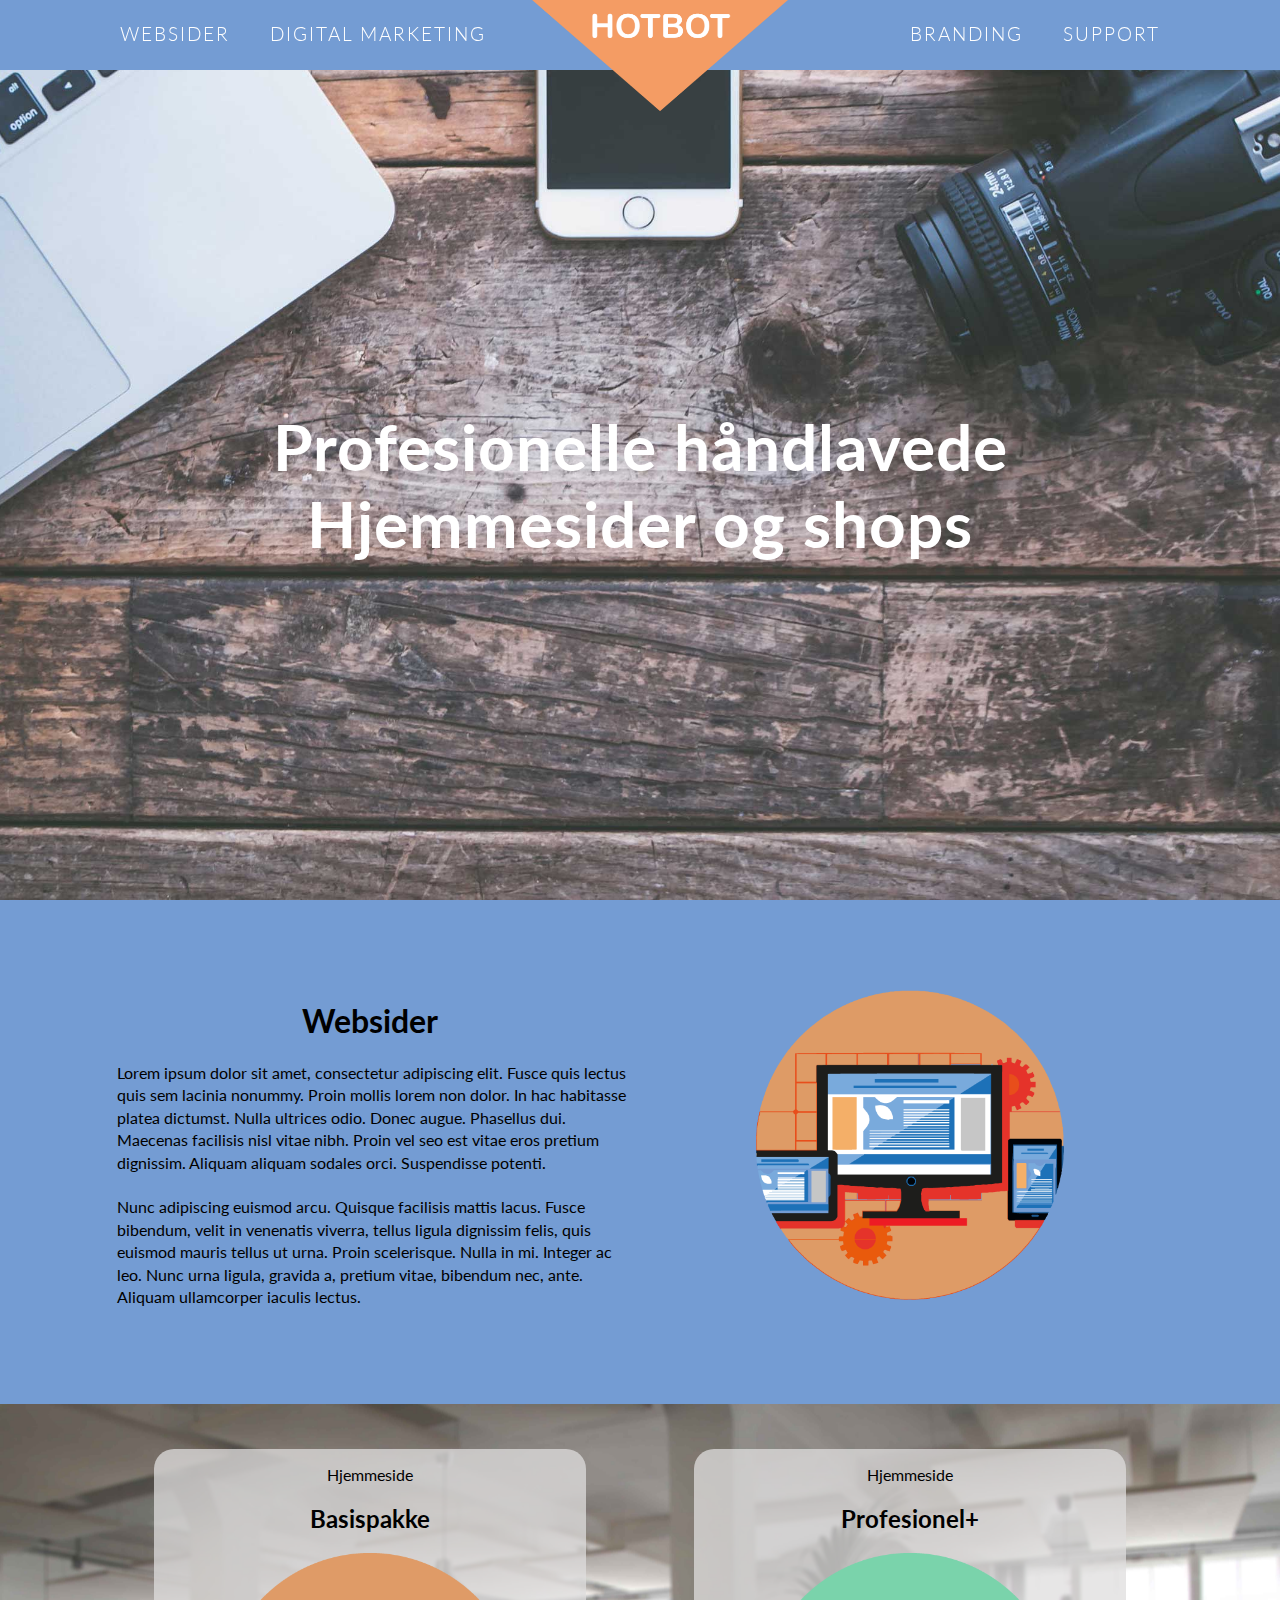
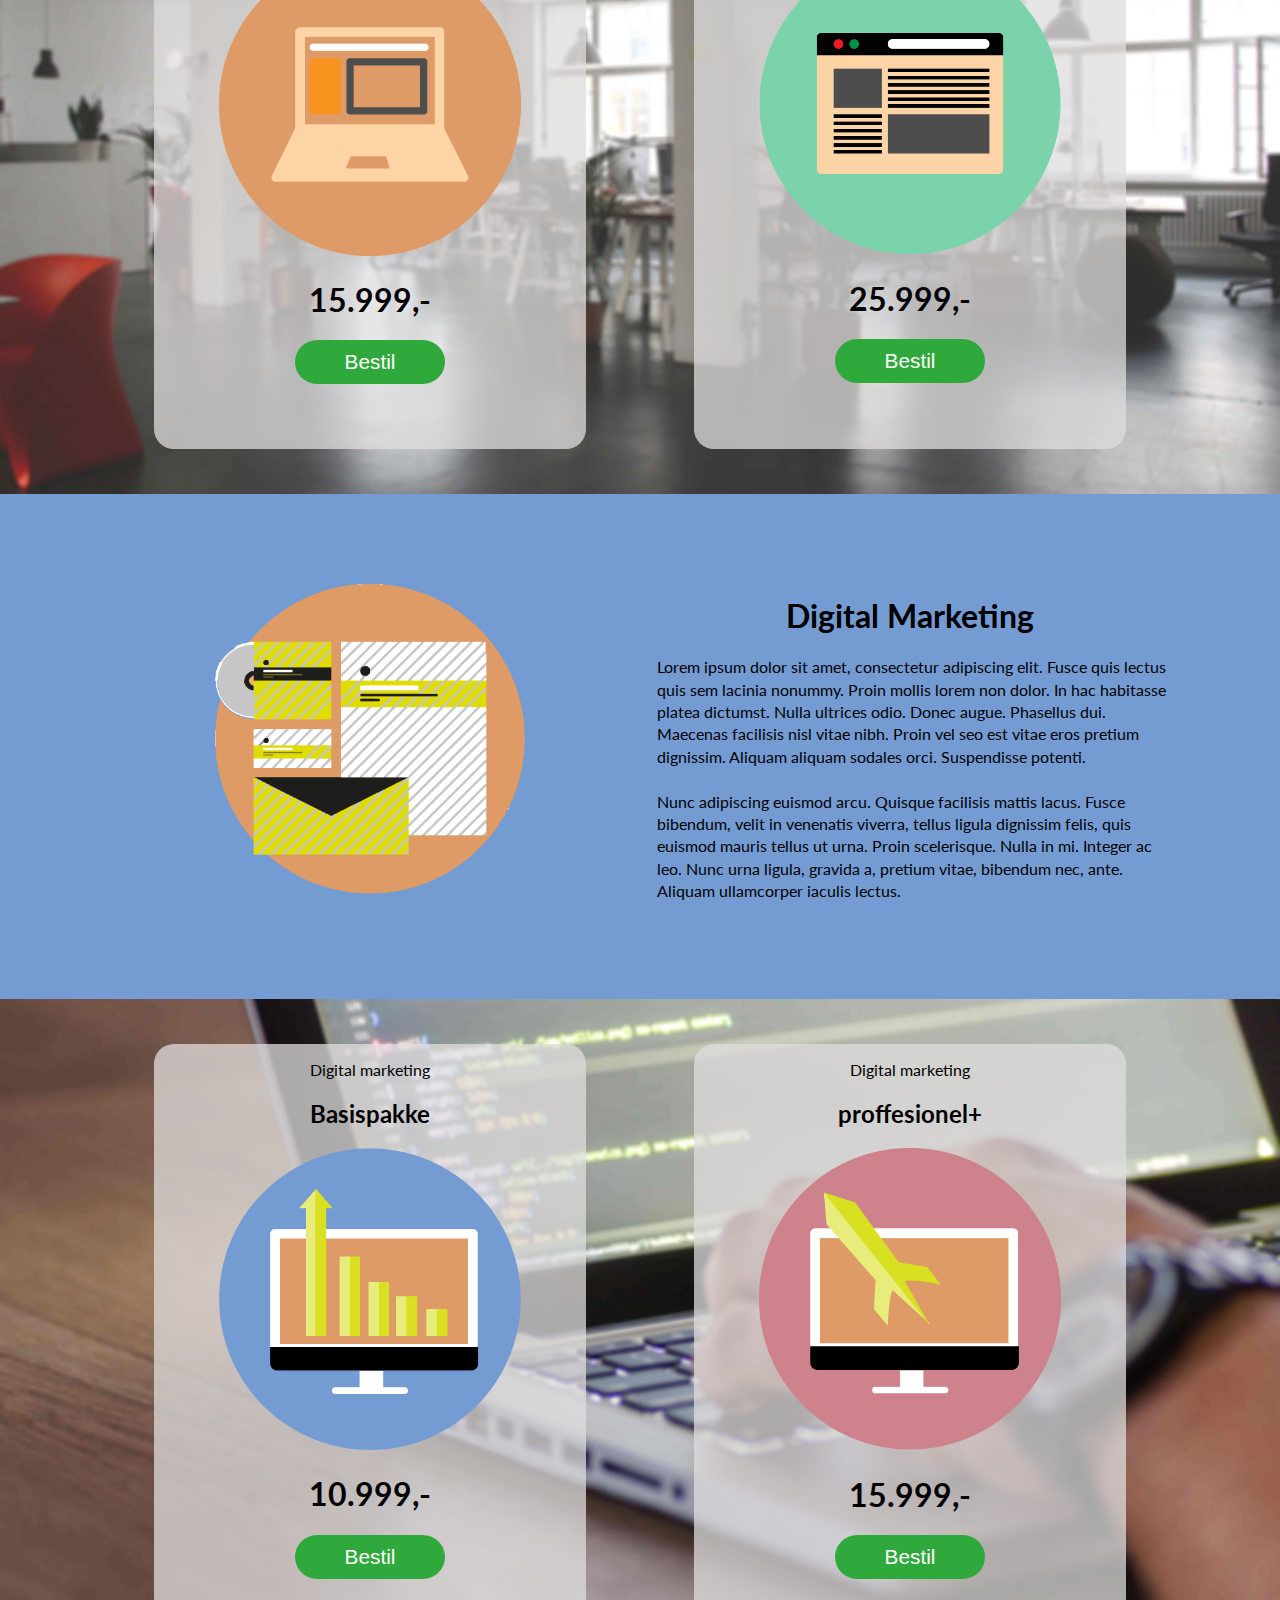
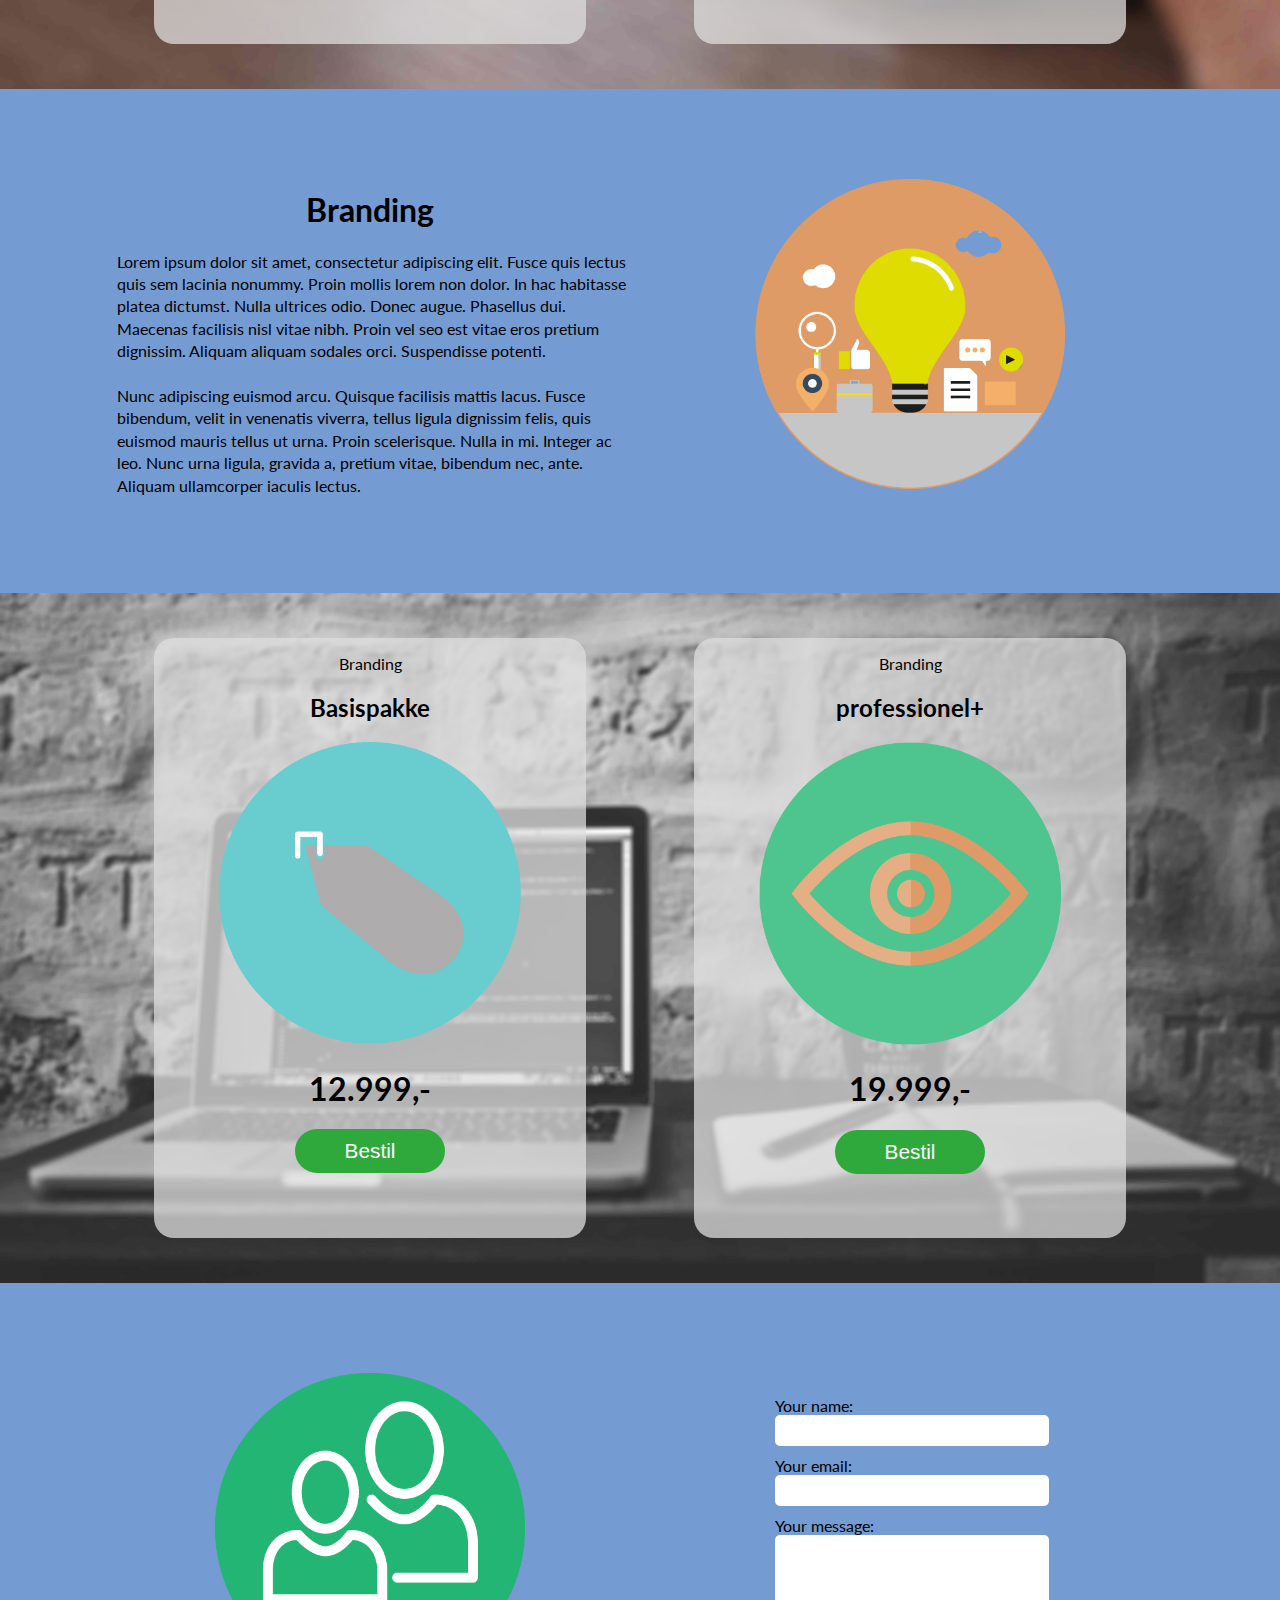
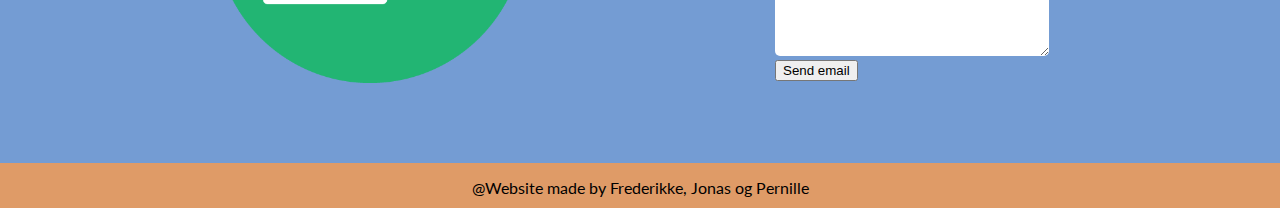
==== commit c9dccdf1: "Add files via upload" ====
--- a/hotbot.html
+++ b/hotbot.html
@@ -53,7 +53,7 @@
     <div class="center">
       <div class="tekst">
         <h1> Websider </h1>
-        <p>Lorem ipsum dolor sit amet, consectetur adipiscing elit. Fusce quis lectus quis sem lacinia nonummy. Proin mollis lorem non dolor. In hac habitasse platea dictumst. Nulla ultrices odio. Donec augue. Phasellus dui. Maecenas facilisis nisl vitae nibh. Proin vel seo est vitae eros pretium dignissim. Aliquam aliquam sodales orci. Suspendisse potenti. Nunc adipiscing euismod arcu. Quisque facilisis mattis lacus. Fusce bibendum, velit in venenatis viverra, tellus ligula dignissim felis, quis euismod mauris tellus ut urna. Proin scelerisque. Nulla in mi. Integer ac leo. Nunc urna ligula, gravida a, pretium vitae, bibendum nec, ante. Aliquam ullamcorper iaculis lectus. </p>
+        <p>Lorem ipsum dolor sit amet, consectetur adipiscing elit. Fusce quis lectus quis sem lacinia nonummy. Proin mollis lorem non dolor. In hac habitasse platea dictumst. Nulla ultrices odio. Donec augue. Phasellus dui. Maecenas facilisis nisl vitae nibh. Proin vel seo est vitae eros pretium dignissim. Aliquam aliquam sodales orci. Suspendisse potenti. <br> <br> Nunc adipiscing euismod arcu. Quisque facilisis mattis lacus. Fusce bibendum, velit in venenatis viverra, tellus ligula dignissim felis, quis euismod mauris tellus ut urna. Proin scelerisque. Nulla in mi. Integer ac leo. Nunc urna ligula, gravida a, pretium vitae, bibendum nec, ante. Aliquam ullamcorper iaculis lectus. </p>
       </div>
       <div class="billede"> <img src="webikon.png" alt="ikon"> </div>
     </div>
@@ -69,7 +69,7 @@
       </div>
       <div class="betaling_2">
         <p>Hjemmeside</p>
-        <h2>Proffesionel++</h2>
+        <h2>Profesionel+</h2>
         <div class="produktlogo"><img src="professionel.png"></div>
         <h1>25.999,-</h1>
         <button>Bestil</button>
@@ -81,7 +81,7 @@
       <div class="billede"> <img src="digitalikon.png" alt="ikon"> </div>
       <div class="tekst">
         <h1> Digital Marketing </h1>
-        <p>Lorem ipsum dolor sit amet, consectetur adipiscing elit. Fusce quis lectus quis sem lacinia nonummy. Proin mollis lorem non dolor. In hac habitasse platea dictumst. Nulla ultrices odio. Donec augue. Phasellus dui. Maecenas facilisis nisl vitae nibh. Proin vel seo est vitae eros pretium dignissim. Aliquam aliquam sodales orci. Suspendisse potenti. Nunc adipiscing euismod arcu. Quisque facilisis mattis lacus. Fusce bibendum, velit in venenatis viverra, tellus ligula dignissim felis, quis euismod mauris tellus ut urna. Proin scelerisque. Nulla in mi. Integer ac leo. Nunc urna ligula, gravida a, pretium vitae, bibendum nec, ante. Aliquam ullamcorper iaculis lectus. </p>
+        <p>Lorem ipsum dolor sit amet, consectetur adipiscing elit. Fusce quis lectus quis sem lacinia nonummy. Proin mollis lorem non dolor. In hac habitasse platea dictumst. Nulla ultrices odio. Donec augue. Phasellus dui. Maecenas facilisis nisl vitae nibh. Proin vel seo est vitae eros pretium dignissim. Aliquam aliquam sodales orci. Suspendisse potenti.<br> <br> Nunc adipiscing euismod arcu. Quisque facilisis mattis lacus. Fusce bibendum, velit in venenatis viverra, tellus ligula dignissim felis, quis euismod mauris tellus ut urna. Proin scelerisque. Nulla in mi. Integer ac leo. Nunc urna ligula, gravida a, pretium vitae, bibendum nec, ante. Aliquam ullamcorper iaculis lectus. </p>
       </div>
     </div>
   </div>
@@ -90,14 +90,14 @@
       <div class="betaling_1">
         <p>Digital marketing</p>
         <h2>Basispakke</h2>
-        <div class="produktlogo"><img src="webbillede.png"></div>
+        <div class="produktlogo"><img src="digiikon.png"></div>
         <h1>10.999,-</h1>
         <button>Bestil</button>
       </div>
       <div class="betaling_2">
         <p>Digital marketing</p>
         <h2>proffesionel+</h2>
-        <div class="produktlogo"><img src="webbillede.png"></div>
+        <div class="produktlogo"><img src="digiikon1.png"></div>
         <h1>15.999,-</h1>
         <button>Bestil</button>
       </div>
@@ -107,7 +107,7 @@
     <div class="center">
       <div class="tekst">
         <h1> Branding </h1>
-        <p>Lorem ipsum dolor sit amet, consectetur adipiscing elit. Fusce quis lectus quis sem lacinia nonummy. Proin mollis lorem non dolor. In hac habitasse platea dictumst. Nulla ultrices odio. Donec augue. Phasellus dui. Maecenas facilisis nisl vitae nibh. Proin vel seo est vitae eros pretium dignissim. Aliquam aliquam sodales orci. Suspendisse potenti. Nunc adipiscing euismod arcu. Quisque facilisis mattis lacus. Fusce bibendum, velit in venenatis viverra, tellus ligula dignissim felis, quis euismod mauris tellus ut urna. Proin scelerisque. Nulla in mi. Integer ac leo. Nunc urna ligula, gravida a, pretium vitae, bibendum nec, ante. Aliquam ullamcorper iaculis lectus. </p>
+        <p>Lorem ipsum dolor sit amet, consectetur adipiscing elit. Fusce quis lectus quis sem lacinia nonummy. Proin mollis lorem non dolor. In hac habitasse platea dictumst. Nulla ultrices odio. Donec augue. Phasellus dui. Maecenas facilisis nisl vitae nibh. Proin vel seo est vitae eros pretium dignissim. Aliquam aliquam sodales orci. Suspendisse potenti.<br> <br> Nunc adipiscing euismod arcu. Quisque facilisis mattis lacus. Fusce bibendum, velit in venenatis viverra, tellus ligula dignissim felis, quis euismod mauris tellus ut urna. Proin scelerisque. Nulla in mi. Integer ac leo. Nunc urna ligula, gravida a, pretium vitae, bibendum nec, ante. Aliquam ullamcorper iaculis lectus. </p>
       </div>
       <div class="billede"> <img src="brandingikon.png" alt="ikon"> </div>
     </div>
@@ -117,14 +117,14 @@
       <div class="betaling_1">
         <p>Branding</p>
         <h2>Basispakke</h2>
-        <div class="produktlogo"><img src="webbillede.png"></div>
+        <div class="produktlogo"><img src="brandikon.png"></div>
         <h1>12.999,-</h1>
         <button>Bestil</button>
       </div>
       <div class="betaling_2">
         <p>Branding</p>
         <h2>professionel+</h2>
-        <div class="produktlogo"><img src="webbillede.png"></div>
+        <div class="produktlogo"><img src="brandikon2.png"></div>
         <h1>19.999,-</h1>
         <button>Bestil</button>
       </div>
--- a/hotbot.css
+++ b/hotbot.css
@@ -57,6 +57,7 @@
     margin-bottom: 12px;
     color: #FFFFFF;
     text-decoration: none;
+	padding: 0px 10px;
 }
 nav {
     margin: 0;
@@ -96,20 +97,21 @@
 }
 .billede {
     width: 50%;
-    padding-top: 30px;
+    padding-top: 10px;
 }
 .tekst {
     width: 50%;
 }
 .tekst p {
-    padding: 0px 40px;
+    padding-left: 17px;
     line-height: 1.4em;
+	padding-right:10px;
 }
 .tekst h1 {
     padding: 0px 40px;
 }
 .billede img {
-    max-height: 300px;
+    max-height: 310px;
     margin: 0 auto;
     display: block;
 }
@@ -207,7 +209,7 @@
 .branding_2 {
     height: auto;
     width: 100%;
-    background-image: url(brandingpic.jpg);
+    background-image: url(brandingphoto.jpg);
     background-position: center;
     background-repeat: no-repeat;
     background-size: cover;
@@ -303,10 +305,6 @@
 #support img {
     display: none
 }
-#contact {
-    width: 100%;
-    padding-top: 0px;
-}
 .billede {
     padding-top: 80px;
 }
@@ -320,6 +318,7 @@
     width: 100%;
     margin-left: auto;
     margin-right: auto;
+	padding-top: 0px;
 }
 #contact_form {
     width: 50%;
@@ -340,6 +339,10 @@
 }
 .right {
     float: none;
+}
+	.tekst {
+		padding: 0px 15px;
+	}
 }
 @media screen and (max-width: 771px) {
  .tekst {
@@ -368,7 +371,6 @@
  font-size: 3em;
 }
 }
-}
 
 @media screen and (max-width: 515px) {
 .betaling_1 button {
@@ -389,7 +391,7 @@
     text-align: center;
     margin: 0 auto;
     color: #FFFFFF;
-    background-color: #4EFF60;
+    background-color: #30A93C;
     border-radius: 25px;
     border: none;
     padding: 10px 0px;
@@ -409,4 +411,4 @@
     margin: 30px 5px;
     border-radius: 20px;
 }
-}
+}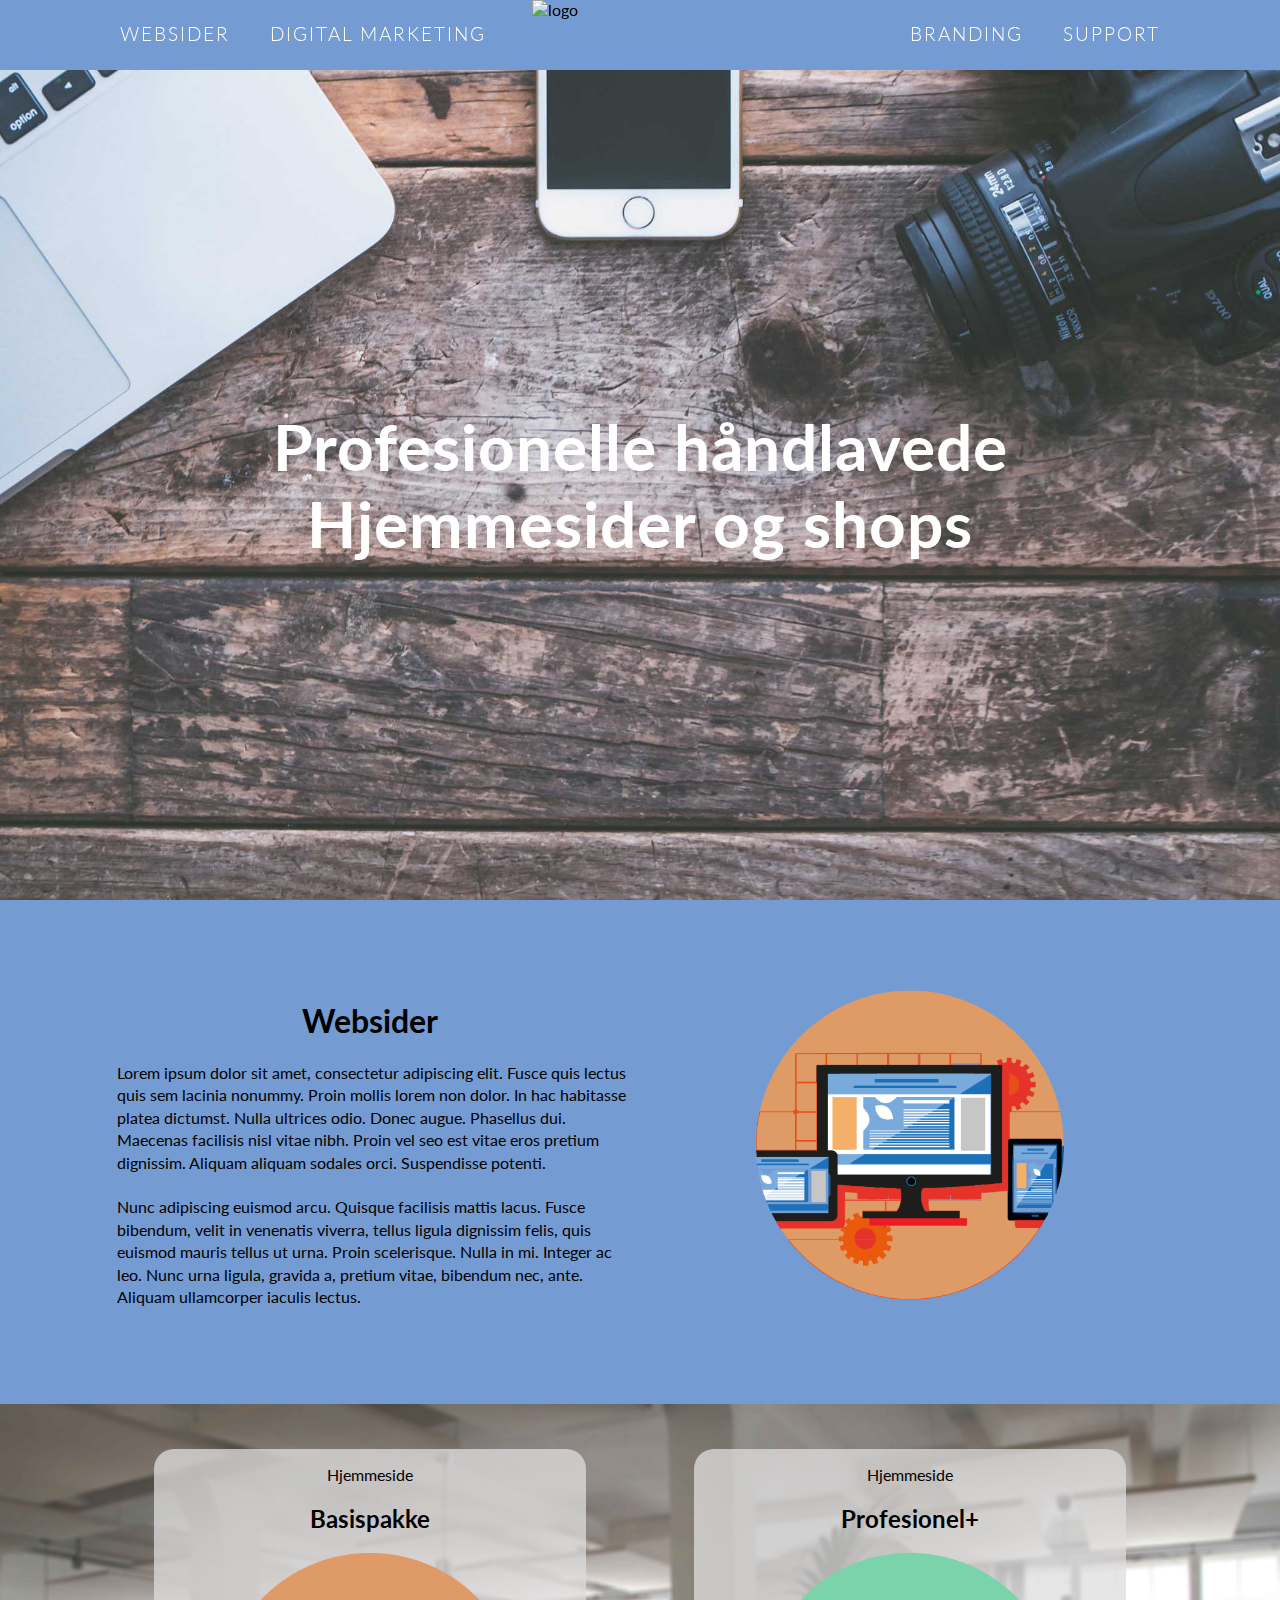
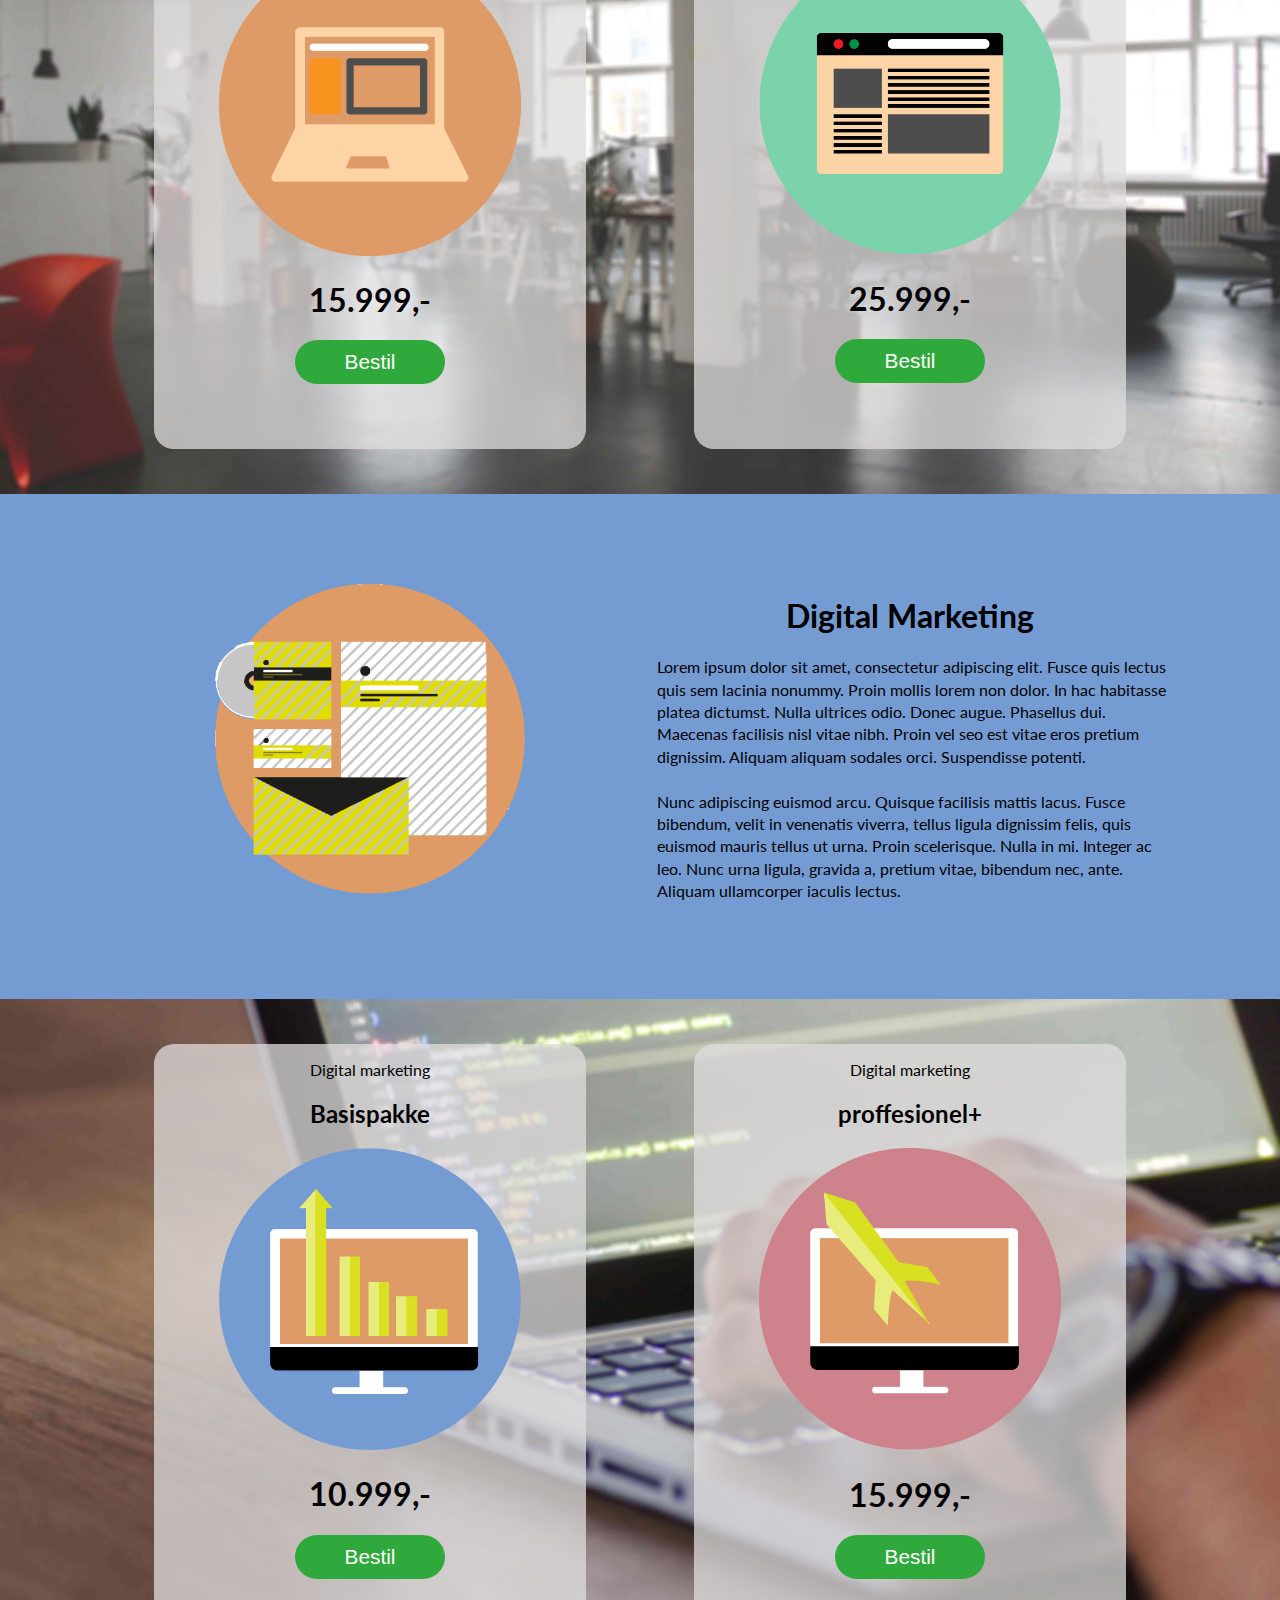
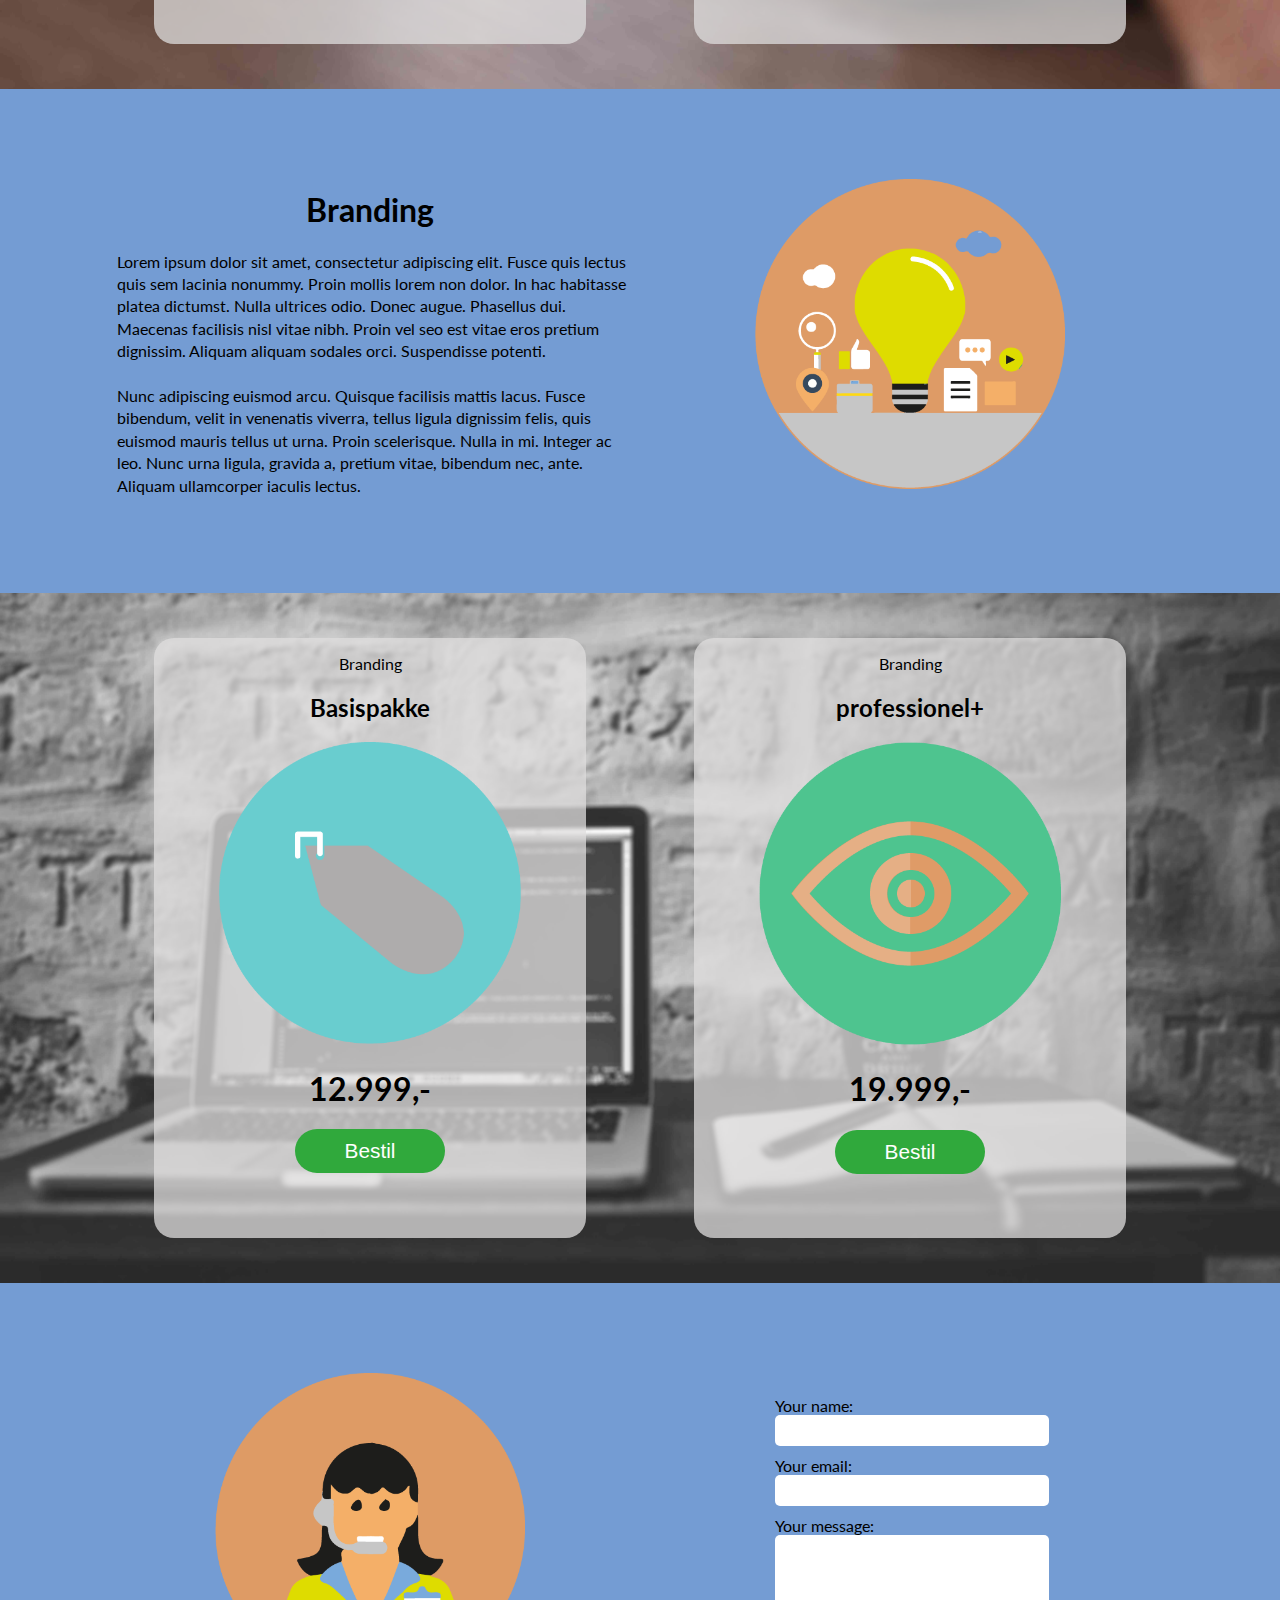
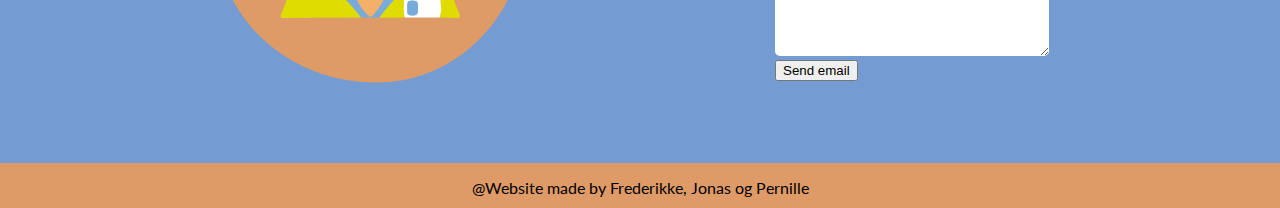
==== commit afa6a637: "Add files via upload" ====
--- a/hotbot.html
+++ b/hotbot.html
@@ -2,6 +2,7 @@
 <html>
 <head>
 <meta charset="UTF-8">
+	<meta name="viewport" content="width=device-width, intial-scale=1.0">
 <title>Untitled Document</title>
 <script type="text/javascript" src="https://code.jquery.com/jquery-3.2.1.min.js"></script>
 <script type="text/javascript" src="jquery.scrollTo.min.js"></script>
@@ -38,7 +39,7 @@
       <div class="menu_1">
         <div class="ce">
           <nav id="stickynav"> <a href="#web_1">WEBSIDER</a> <a href="#digital_1">DIGITAL MARKETING</a> <a class="right" href="#support">SUPPORT</a> <a class="right" href="#branding_1">BRANDING</a> </nav>
-          <div class="logo"> <img src="logo.png" alt="logo"> </div>
+          <div class="logo"> <img src="logohotbot.png" alt="logo"> </div>
         </div>
       </div>
       <div class="mobile">
@@ -132,7 +133,7 @@
   </div>
   <div id="support">
     <div class="center">
-      <div class="billede"><img src="support.png"></div>
+      <div class="supportbillede"><img src="support.png"></div>
       <!---taget fra: https://www.123contactform.com/html-contact-form/-->
       <div id="contact">
         <form id="contact_form" action="#" method="POST" enctype="multipart/form-data">
--- a/hotbot.css
+++ b/hotbot.css
@@ -298,6 +298,15 @@
 article {
     padding: 0 30px 15px;
 }
+.supportbillede {
+	width: 50%;
+    padding-top: 10px;
+}
+.supportbillede img {
+	max-height: 310px;
+    margin: 0 auto;
+    display: block;
+}
 
 @media screen and (max-width: 910px) {
 nav.mobilnav {
@@ -305,9 +314,9 @@
 #support img {
     display: none
 }
-.billede {
-    padding-top: 80px;
-}
+	.supportbillede {
+		display: none;
+	}
 .mobile {
     display: block;
 }
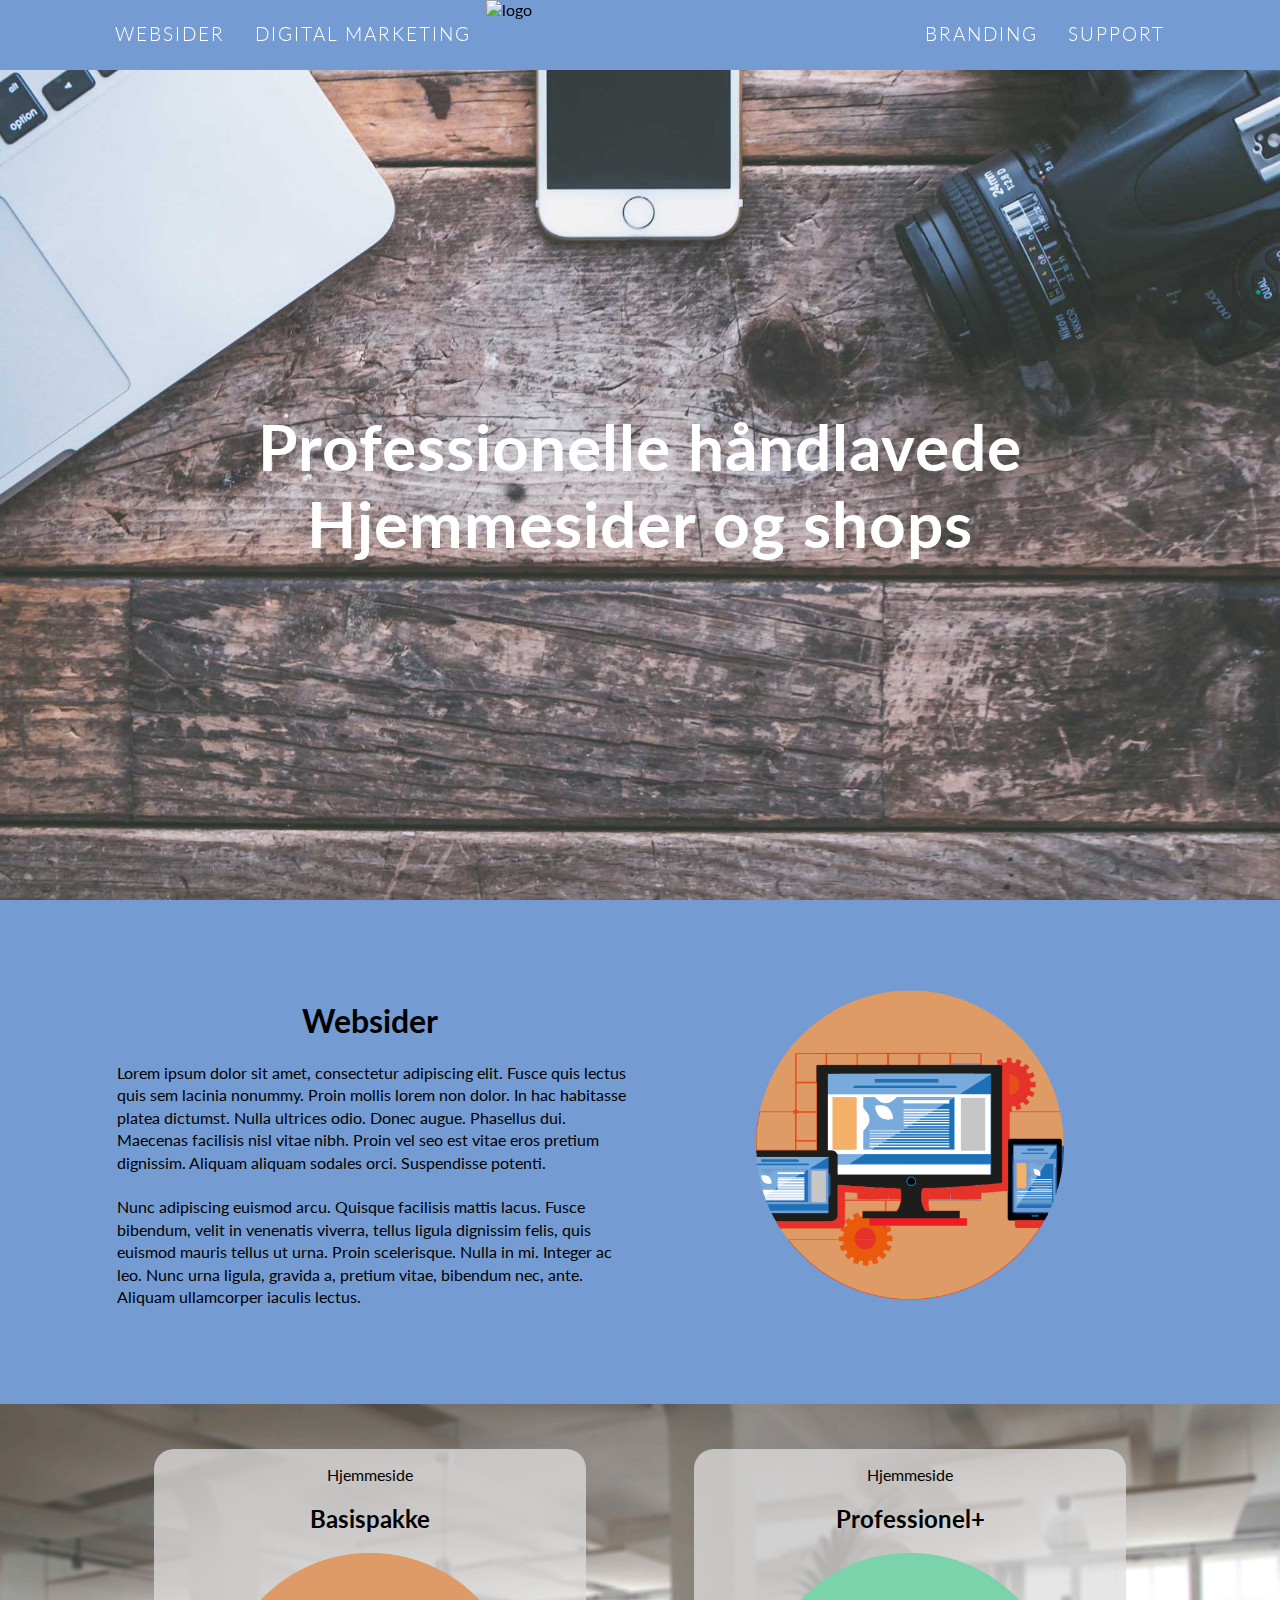
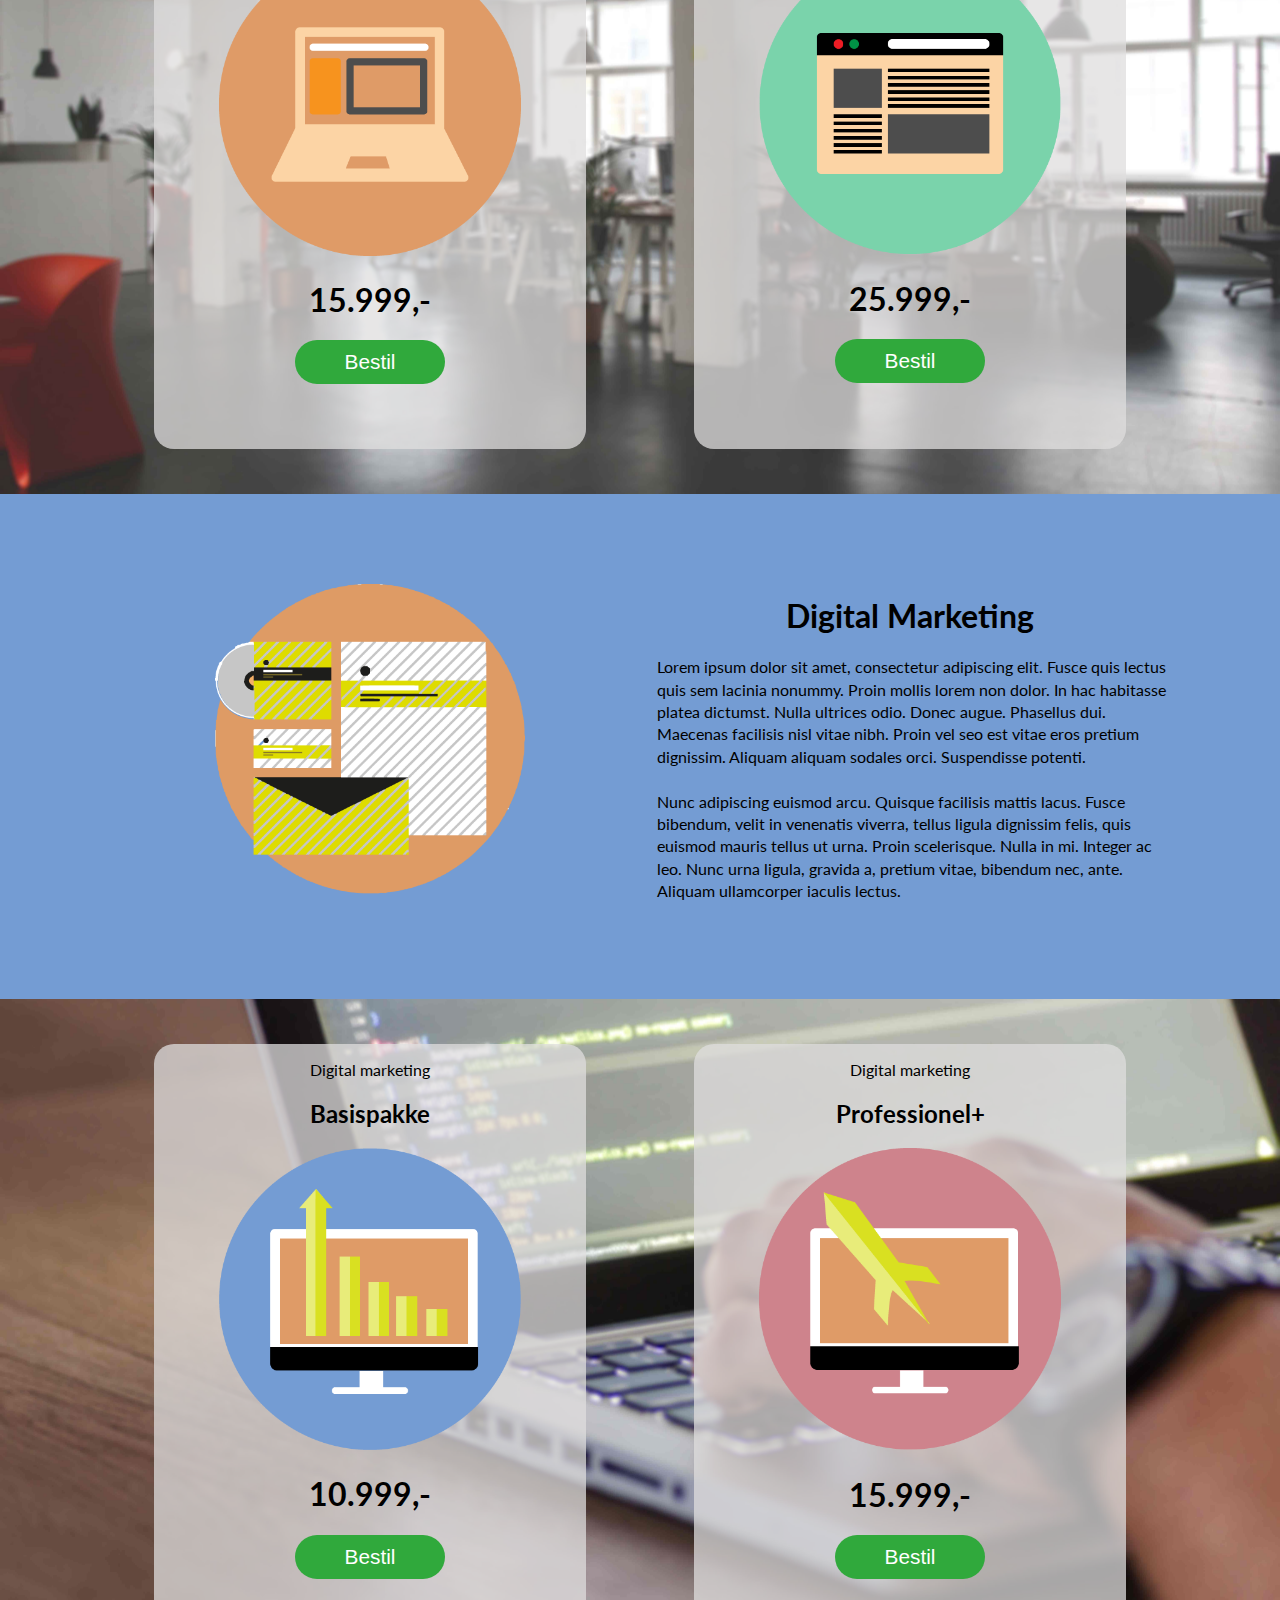
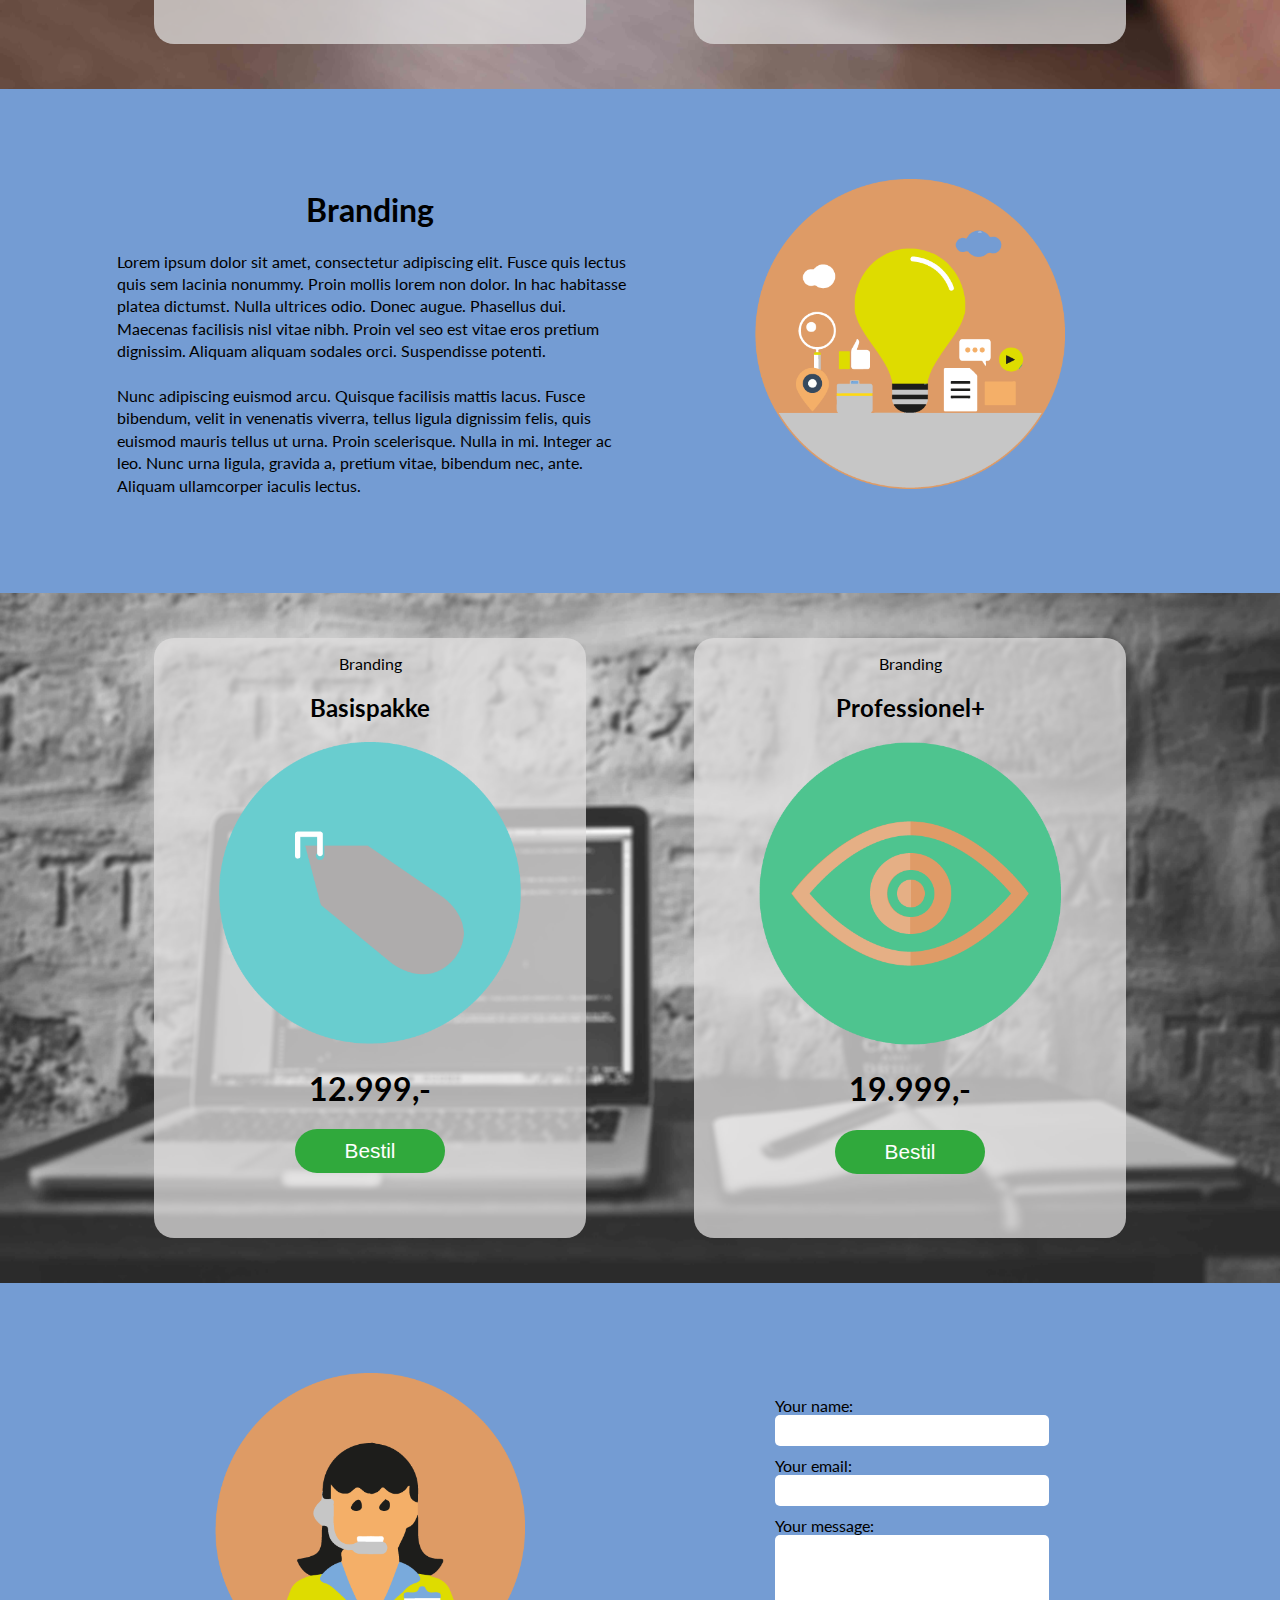
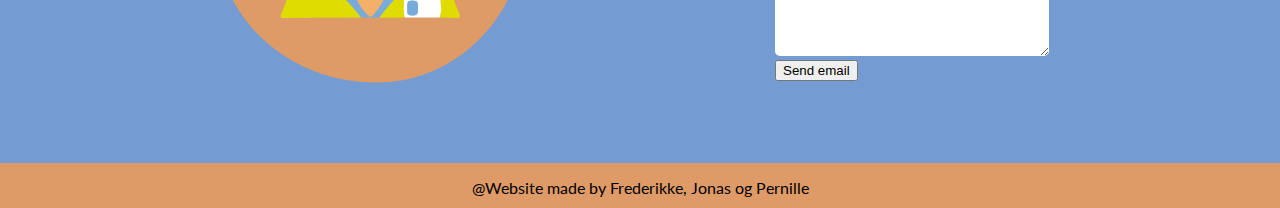
==== commit f1ccceda: "Add files via upload" ====
--- a/hotbot.html
+++ b/hotbot.html
@@ -47,7 +47,7 @@
         <div id="nav2"> <a href="#web_1">WEBSIDER</a> <a href="#digital_1">DIGITAL MARKETING</a> <a class="right" href="#support">SUPPORT</a> <a class="right" href="#branding_1">BRANDING</a> </div>
       </div>
     </div>
-    <h1 id="forside2">Profesionelle håndlavede<br>
+    <h1 id="forside2">Professionelle håndlavede<br>
       Hjemmesider og shops</h1>
   </div>
   <div id="web_1">
@@ -70,7 +70,7 @@
       </div>
       <div class="betaling_2">
         <p>Hjemmeside</p>
-        <h2>Profesionel+</h2>
+        <h2>Professionel+</h2>
         <div class="produktlogo"><img src="professionel.png"></div>
         <h1>25.999,-</h1>
         <button>Bestil</button>
@@ -97,7 +97,7 @@
       </div>
       <div class="betaling_2">
         <p>Digital marketing</p>
-        <h2>proffesionel+</h2>
+        <h2>Professionel+</h2>
         <div class="produktlogo"><img src="digiikon1.png"></div>
         <h1>15.999,-</h1>
         <button>Bestil</button>
@@ -124,7 +124,7 @@
       </div>
       <div class="betaling_2">
         <p>Branding</p>
-        <h2>professionel+</h2>
+        <h2>Professionel+</h2>
         <div class="produktlogo"><img src="brandikon2.png"></div>
         <h1>19.999,-</h1>
         <button>Bestil</button>
--- a/hotbot.css
+++ b/hotbot.css
@@ -41,17 +41,21 @@
     background-color: rgba(116,156,211,0.75);
 }
 .logo {
-    width: 20%;
-    margin-left: auto;
-    margin-right: auto;
-}
+    
+    margin-left: auto;
+    margin-right: auto;
+	align-content: center;
+}
+
 .logo img {
     width: 20%;
     position: fixed;
+	margin-right: auto;
+	margin-left: auto;
 }
 nav a {
     float: left;
-    margin: 0px 10px 0px 10px;
+    margin: 0px 5px 0px 5px;
     margin-top: 22px;
     font-weight: 300;
     margin-bottom: 12px;
@@ -352,6 +356,9 @@
 	.tekst {
 		padding: 0px 15px;
 	}
+	.logo {
+		width: 25%;
+	}
 }
 @media screen and (max-width: 771px) {
  .tekst {
